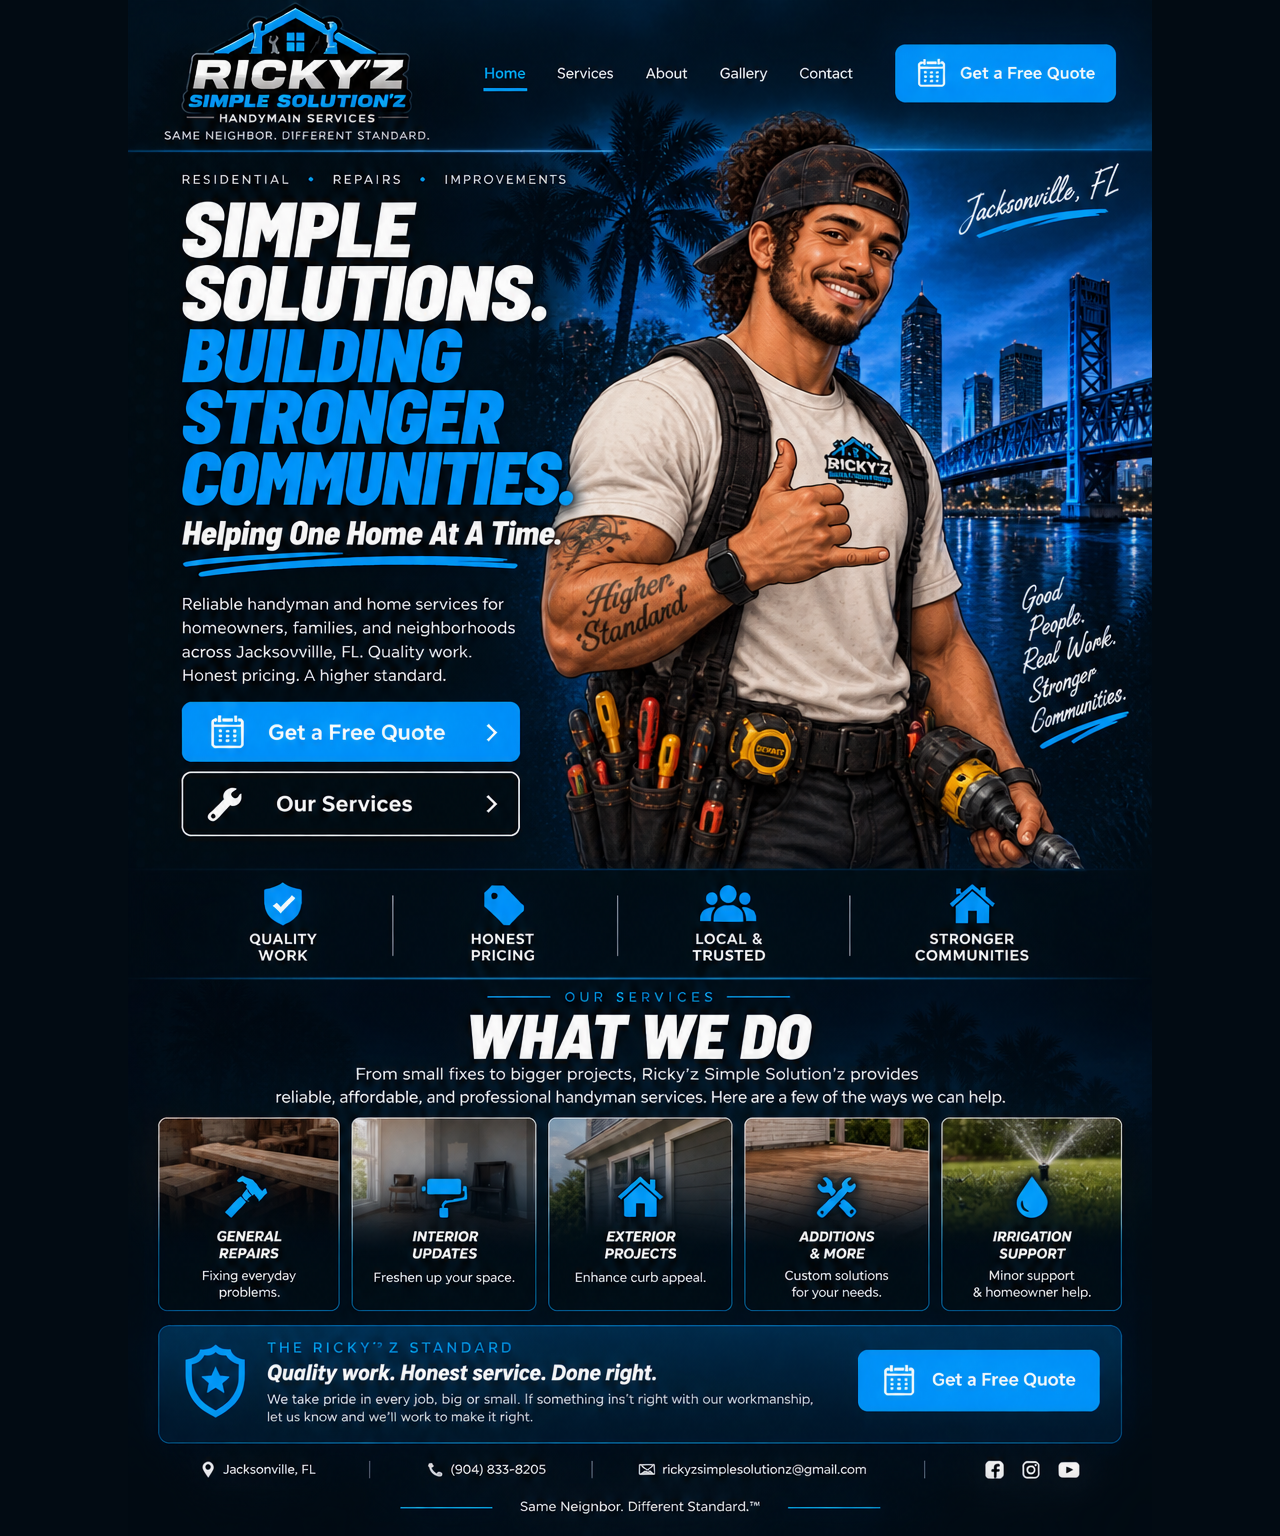
==== index.html @ 7bcc1500 "Add files via upload" ====
<!doctype html>
<html lang="en">
<head>
<meta charset="utf-8"><meta name="viewport" content="width=device-width,initial-scale=1">
<title>Ricky’z Simple Solution’z | Jacksonville Handyman Services</title>
<meta name="description" content="Reliable handyman and home services in Jacksonville, FL. Quality work. Honest service. Done right.">
<link rel="stylesheet" href="styles.css">
</head>
<body>
<main class="page" id="home">
<img class="design" src="approved-homepage-v6.png" alt="Ricky’z Simple Solution’z handyman services website">
<!-- clickable areas aligned to the approved design -->
<a class="hot home" href="#home" aria-label="Home"></a>
<a class="hot services" href="#services" aria-label="Services"></a>
<a class="hot about" href="#standard" aria-label="About"></a>
<a class="hot gallery" href="#gallery" aria-label="Gallery"></a>
<a class="hot contact" href="#contact" aria-label="Contact"></a>
<a class="hot quoteTop" href="tel:+19048338205" aria-label="Get a Free Quote"></a>
<a class="hot quoteHero" href="tel:+19048338205" aria-label="Get a Free Quote"></a>
<a class="hot ourServices" href="#services" aria-label="Our Services"></a>
<a class="hot standardQuote" href="tel:+19048338205" aria-label="Get a Free Quote"></a>
<a class="hot phone" href="tel:+19048338205" aria-label="Call Ricky’z Simple Solution’z"></a>
<a class="hot email" href="mailto:rickyzsimplesolutionz@gmail.com" aria-label="Email Ricky’z Simple Solution’z"></a>
<div id="services" class="anchor servicesAnchor"></div>
<div id="standard" class="anchor standardAnchor"></div>
<div id="gallery" class="anchor galleryAnchor"></div>
<div id="contact" class="anchor contactAnchor"></div>
</main>
</body></html>
---- styles.css ----
*{box-sizing:border-box}html{scroll-behavior:smooth;background:#020b13}body{margin:0;background:#020b13}
.page{position:relative;width:min(100%,1024px);margin:0 auto;overflow:hidden}
.design{display:block;width:100%;height:auto}
.hot{position:absolute;z-index:10;display:block}
.home{left:34.4%;top:3.2%;width:6.5%;height:3.3%}.services{left:41.5%;top:3.2%;width:7.6%;height:3.3%}.about{left:49.7%;top:3.2%;width:6.3%;height:3.3%}.gallery{left:56.6%;top:3.2%;width:7.2%;height:3.3%}.contact{left:64.2%;top:3.2%;width:7.3%;height:3.3%}
.quoteTop{left:75.2%;top:2.0%;width:21.6%;height:5.2%}.quoteHero{left:5.1%;top:45.5%;width:33.5%;height:4.9%}.ourServices{left:5.1%;top:50.4%;width:33.5%;height:4.6%}
.standardQuote{left:72%;top:88.4%;width:23.2%;height:4.5%}.phone{left:27%;top:95.1%;width:17%;height:2.4%}.email{left:49%;top:95.1%;width:27%;height:2.4%}
.anchor{position:absolute;left:0;width:1px;height:1px}.servicesAnchor{top:64%}.standardAnchor{top:86%}.galleryAnchor{top:64%}.contactAnchor{top:94%}
@media(max-width:600px){.page{width:100%}}
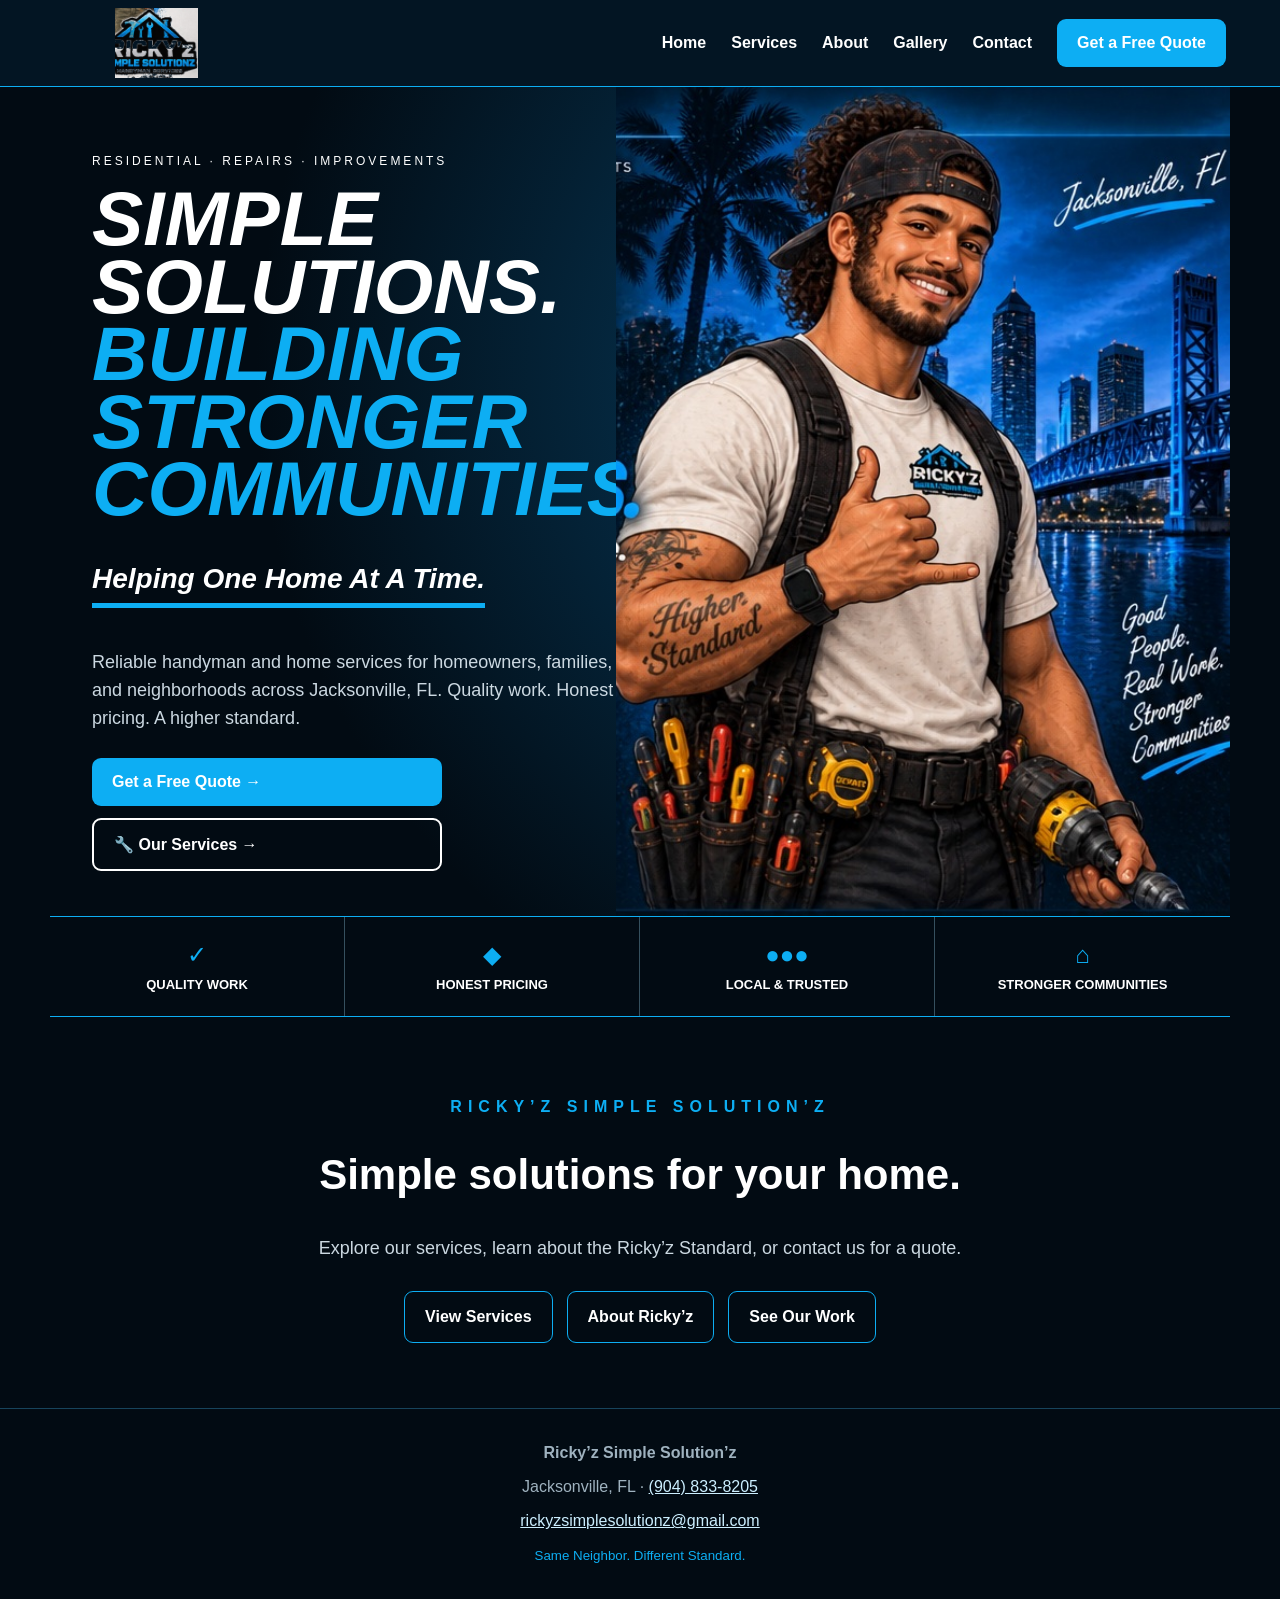
==== commit 9a0c66f5: "Add files via upload" ====
--- a/index.html
+++ b/index.html
@@ -1,29 +1,8 @@
-<!doctype html>
-<html lang="en">
-<head>
-<meta charset="utf-8"><meta name="viewport" content="width=device-width,initial-scale=1">
-<title>Ricky’z Simple Solution’z | Jacksonville Handyman Services</title>
-<meta name="description" content="Reliable handyman and home services in Jacksonville, FL. Quality work. Honest service. Done right.">
-<link rel="stylesheet" href="styles.css">
-</head>
-<body>
-<main class="page" id="home">
-<img class="design" src="approved-homepage-v6.png" alt="Ricky’z Simple Solution’z handyman services website">
-<!-- clickable areas aligned to the approved design -->
-<a class="hot home" href="#home" aria-label="Home"></a>
-<a class="hot services" href="#services" aria-label="Services"></a>
-<a class="hot about" href="#standard" aria-label="About"></a>
-<a class="hot gallery" href="#gallery" aria-label="Gallery"></a>
-<a class="hot contact" href="#contact" aria-label="Contact"></a>
-<a class="hot quoteTop" href="tel:+19048338205" aria-label="Get a Free Quote"></a>
-<a class="hot quoteHero" href="tel:+19048338205" aria-label="Get a Free Quote"></a>
-<a class="hot ourServices" href="#services" aria-label="Our Services"></a>
-<a class="hot standardQuote" href="tel:+19048338205" aria-label="Get a Free Quote"></a>
-<a class="hot phone" href="tel:+19048338205" aria-label="Call Ricky’z Simple Solution’z"></a>
-<a class="hot email" href="mailto:rickyzsimplesolutionz@gmail.com" aria-label="Email Ricky’z Simple Solution’z"></a>
-<div id="services" class="anchor servicesAnchor"></div>
-<div id="standard" class="anchor standardAnchor"></div>
-<div id="gallery" class="anchor galleryAnchor"></div>
-<div id="contact" class="anchor contactAnchor"></div>
-</main>
-</body></html>+<!doctype html><html lang="en"><head><meta charset="utf-8"><meta name="viewport" content="width=device-width,initial-scale=1"><title>Ricky’z Simple Solution’z | Jacksonville</title><link rel="stylesheet" href="styles.css"></head><body><header>
+<a class="brand" href="index.html"><img src="approved-logo.png" alt="Ricky’z Simple Solution’z"></a>
+<button class="menu" aria-label="Open menu" aria-expanded="false">☰</button>
+<nav><a href="index.html">Home</a><a href="services.html">Services</a><a href="about.html">About</a><a href="gallery.html">Gallery</a><a href="contact.html">Contact</a><a class="navquote" href="contact.html">Get a Free Quote</a></nav>
+</header><main>
+<section class="hero"><div class="copy"><p class="overline">RESIDENTIAL · REPAIRS · IMPROVEMENTS</p><h1>SIMPLE<br>SOLUTIONS.<br><em>BUILDING<br>STRONGER<br>COMMUNITIES.</em></h1><h2>Helping One Home At A Time.</h2><p>Reliable handyman and home services for homeowners, families, and neighborhoods across Jacksonville, FL. Quality work. Honest pricing. A higher standard.</p><div class="buttons"><a class="primary" href="contact.html">Get a Free Quote →</a><a class="outline" href="services.html">🔧 Our Services →</a></div></div><div class="ricky"><img src="ricky-jacksonville.jpg" alt="Ricky’z Simple Solution’z in Jacksonville"></div></section>
+<section class="trust"><div>✓<b>QUALITY WORK</b></div><div>◆<b>HONEST PRICING</b></div><div>●●●<b>LOCAL & TRUSTED</b></div><div>⌂<b>STRONGER COMMUNITIES</b></div></section>
+<section class="homeintro"><p class="eyebrow">RICKY’Z SIMPLE SOLUTION’Z</p><h2>Simple solutions for your home.</h2><p>Explore our services, learn about the Ricky’z Standard, or contact us for a quote.</p><div class="quick"><a href="services.html">View Services</a><a href="about.html">About Ricky’z</a><a href="gallery.html">See Our Work</a></div></section></main><footer><strong>Ricky’z Simple Solution’z</strong><p>Jacksonville, FL · <a href="tel:+19048338205">(904) 833-8205</a></p><p><a href="mailto:rickyzsimplesolutionz@gmail.com">rickyzsimplesolutionz@gmail.com</a></p><small>Same Neighbor. Different Standard.</small></footer><script src="script.js"></script></body></html>
--- a/styles.css
+++ b/styles.css
@@ -1,9 +1,3 @@
-*{box-sizing:border-box}html{scroll-behavior:smooth;background:#020b13}body{margin:0;background:#020b13}
-.page{position:relative;width:min(100%,1024px);margin:0 auto;overflow:hidden}
-.design{display:block;width:100%;height:auto}
-.hot{position:absolute;z-index:10;display:block}
-.home{left:34.4%;top:3.2%;width:6.5%;height:3.3%}.services{left:41.5%;top:3.2%;width:7.6%;height:3.3%}.about{left:49.7%;top:3.2%;width:6.3%;height:3.3%}.gallery{left:56.6%;top:3.2%;width:7.2%;height:3.3%}.contact{left:64.2%;top:3.2%;width:7.3%;height:3.3%}
-.quoteTop{left:75.2%;top:2.0%;width:21.6%;height:5.2%}.quoteHero{left:5.1%;top:45.5%;width:33.5%;height:4.9%}.ourServices{left:5.1%;top:50.4%;width:33.5%;height:4.6%}
-.standardQuote{left:72%;top:88.4%;width:23.2%;height:4.5%}.phone{left:27%;top:95.1%;width:17%;height:2.4%}.email{left:49%;top:95.1%;width:27%;height:2.4%}
-.anchor{position:absolute;left:0;width:1px;height:1px}.servicesAnchor{top:64%}.standardAnchor{top:86%}.galleryAnchor{top:64%}.contactAnchor{top:94%}
-@media(max-width:600px){.page{width:100%}}
+*{box-sizing:border-box}html{background:#020b13}body{margin:0;background:#020b13;color:#fff;font-family:Arial,Helvetica,sans-serif;overflow-x:hidden}a{color:inherit}header{min-height:86px;display:flex;align-items:center;padding:8px clamp(16px,5vw,54px);background:#031523;border-bottom:1px solid #0daef3;position:sticky;top:0;z-index:50}.brand img{display:block;width:205px;max-height:70px;object-fit:contain}.menu{display:none;margin-left:auto;border:0;background:none;color:#0daef3;font-size:31px}nav{margin-left:auto;display:flex;align-items:center;gap:25px}nav a{text-decoration:none;font-weight:700}.navquote,.primary{background:#0daef3;color:#fff;padding:15px 20px;border-radius:9px;text-decoration:none;font-weight:900}.hero{max-width:1180px;margin:auto;display:grid;grid-template-columns:48% 52%;background:radial-gradient(circle at 78% 35%,#074267,#020b13 67%)}.copy{padding:55px 0 45px 42px}.overline{letter-spacing:3px;font-size:12px}.copy h1{font-size:clamp(52px,6vw,78px);line-height:.88;margin:17px 0;font-style:italic}.copy h1 em,.inner h1 em{color:#0daef3;font-style:italic}.copy h2{font-size:28px;font-style:italic;border-bottom:5px solid #0daef3;display:inline-block;padding-bottom:8px}.copy>p:not(.overline){color:#cbd8e1;font-size:18px;line-height:1.55}.buttons{display:grid;gap:12px;max-width:350px;margin-top:25px}.outline{border:2px solid #fff;padding:15px 20px;border-radius:9px;text-decoration:none;font-weight:900}.ricky{min-height:650px;overflow:hidden}.ricky img{width:100%;height:100%;object-fit:cover;object-position:center}.trust{max-width:1180px;margin:auto;display:grid;grid-template-columns:repeat(4,1fr);border-block:1px solid #0daef3}.trust div{text-align:center;padding:24px;color:#0daef3;border-right:1px solid #35505e;font-size:24px}.trust div:last-child{border:0}.trust b{display:block;color:#fff;font-size:13px;margin-top:8px}.homeintro,.inner{max-width:1120px;margin:auto;padding:65px 28px}.homeintro{text-align:center}.homeintro h2{font-size:42px}.homeintro>p:not(.eyebrow),.lead{color:#cbd8e1;line-height:1.65;font-size:18px}.eyebrow{color:#0daef3;text-align:center;letter-spacing:6px;font-weight:800}.left{text-align:left}.quick{display:flex;justify-content:center;gap:14px;flex-wrap:wrap;margin-top:28px}.quick a{border:1px solid #0daef3;border-radius:9px;padding:16px 20px;text-decoration:none;font-weight:800}.inner>h1{font-size:clamp(48px,7vw,74px);text-align:center;font-style:italic;margin:10px 0}.lead{max-width:760px;margin:0 auto 40px;text-align:center}.service-list{display:grid;gap:20px}.service-list article{display:grid;grid-template-columns:260px 1fr;background:#061b2c;border:1px solid #164d6b;border-radius:14px;overflow:hidden}.service-list img{width:100%;height:190px;object-fit:cover}.service-list article div{padding:25px}.service-list h2{color:#0daef3;margin-top:0}.service-list p{color:#cbd8e1;line-height:1.6}.service-list a{color:#0daef3;font-weight:800}.aboutgrid{display:grid;grid-template-columns:44% 56%;gap:36px;align-items:start}.aboutgrid>img{width:100%;border-radius:14px}.aboutgrid p{color:#cbd8e1;font-size:18px;line-height:1.7}.aboutgrid h2{color:#0daef3}.standard{margin-top:28px;padding:25px;background:linear-gradient(135deg,#063c63,#041827);border:1px solid #0daef3;border-radius:14px}.standard h2{color:#fff}.center{text-align:center}.placeholder{margin:30px auto 40px;max-width:760px;min-height:280px;display:grid;place-content:center;border:2px dashed #15577a;border-radius:14px;color:#0daef3;font-size:30px;font-weight:900}.placeholder span{color:#aebfca;font-size:16px;font-weight:400;margin-top:10px}.contactbox{display:grid;gap:14px;max-width:540px;margin:30px auto}.contactbox a{padding:19px;background:#061b2c;border:1px solid #0daef3;border-radius:10px;text-decoration:none;font-weight:900;font-size:18px}footer{text-align:center;padding:35px 20px;border-top:1px solid #17445c;color:#9fb2bf}footer a{color:#ccefff}footer small{color:#0daef3}
+@media(max-width:760px){header{min-height:76px;padding:7px 15px}.brand img{width:165px;max-height:60px}.menu{display:block}nav{display:none;position:absolute;top:76px;left:0;right:0;margin:0;padding:12px 18px 20px;background:#031523;flex-direction:column;align-items:stretch;gap:0}nav.open{display:flex}nav a{padding:14px 8px;border-bottom:1px solid #153b50}.navquote{text-align:center;margin-top:10px}.hero{display:flex;flex-direction:column}.copy{padding:38px 20px 20px}.overline{font-size:11px;letter-spacing:2px}.copy h1{font-size:clamp(48px,14vw,66px)}.copy h2{font-size:24px}.copy>p:not(.overline){font-size:16px}.buttons{max-width:none}.ricky{min-height:0;height:500px}.ricky img{object-position:55% center}.trust{grid-template-columns:1fr 1fr}.trust div:nth-child(2){border-right:0}.trust div{border-bottom:1px solid #35505e}.homeintro,.inner{padding:48px 18px}.homeintro h2{font-size:34px}.eyebrow{letter-spacing:4px}.service-list article{grid-template-columns:1fr}.service-list img{height:190px}.service-list article div{padding:20px}.aboutgrid{grid-template-columns:1fr}.aboutgrid>img{max-height:470px;object-fit:cover;object-position:55% center}.inner>h1{font-size:clamp(43px,12vw,60px)}}
+.portfolio-section{margin:48px 0 70px;text-align:left}.portfolio-copy{max-width:820px;margin:0 0 24px}.portfolio-copy>span{color:#0daef3;font-weight:900;letter-spacing:3px;font-size:12px}.portfolio-copy h2{font-size:clamp(30px,5vw,46px);margin:8px 0 10px}.portfolio-copy p{color:#cbd8e1;line-height:1.65;font-size:17px}.gallery-grid{display:grid;grid-template-columns:repeat(3,1fr);gap:16px}.gallery-grid figure{margin:0;background:#061b2c;border:1px solid #164d6b;border-radius:14px;overflow:hidden}.gallery-grid img{width:100%;height:320px;object-fit:cover;display:block}.gallery-grid figcaption{padding:14px 16px;color:#e9f6fd;font-weight:800}.tags{display:flex;flex-wrap:wrap;gap:9px;margin-top:18px}.tags b{border:1px solid #0daef3;color:#ccefff;border-radius:999px;padding:8px 12px;font-size:12px}.gallery-cta{text-align:center;margin:65px auto 20px;padding:36px 22px;background:linear-gradient(135deg,#063c63,#041827);border:1px solid #0daef3;border-radius:14px}.gallery-cta h2{font-size:30px;margin-top:0}.gallery-cta p{color:#cbd8e1;margin-bottom:28px}@media(max-width:760px){.gallery-grid{grid-template-columns:1fr 1fr;gap:10px}.gallery-grid img{height:220px}.gallery-grid figcaption{font-size:13px;padding:11px}.portfolio-section{margin:36px 0 55px}}@media(max-width:430px){.gallery-grid{grid-template-columns:1fr}.gallery-grid img{height:290px}}
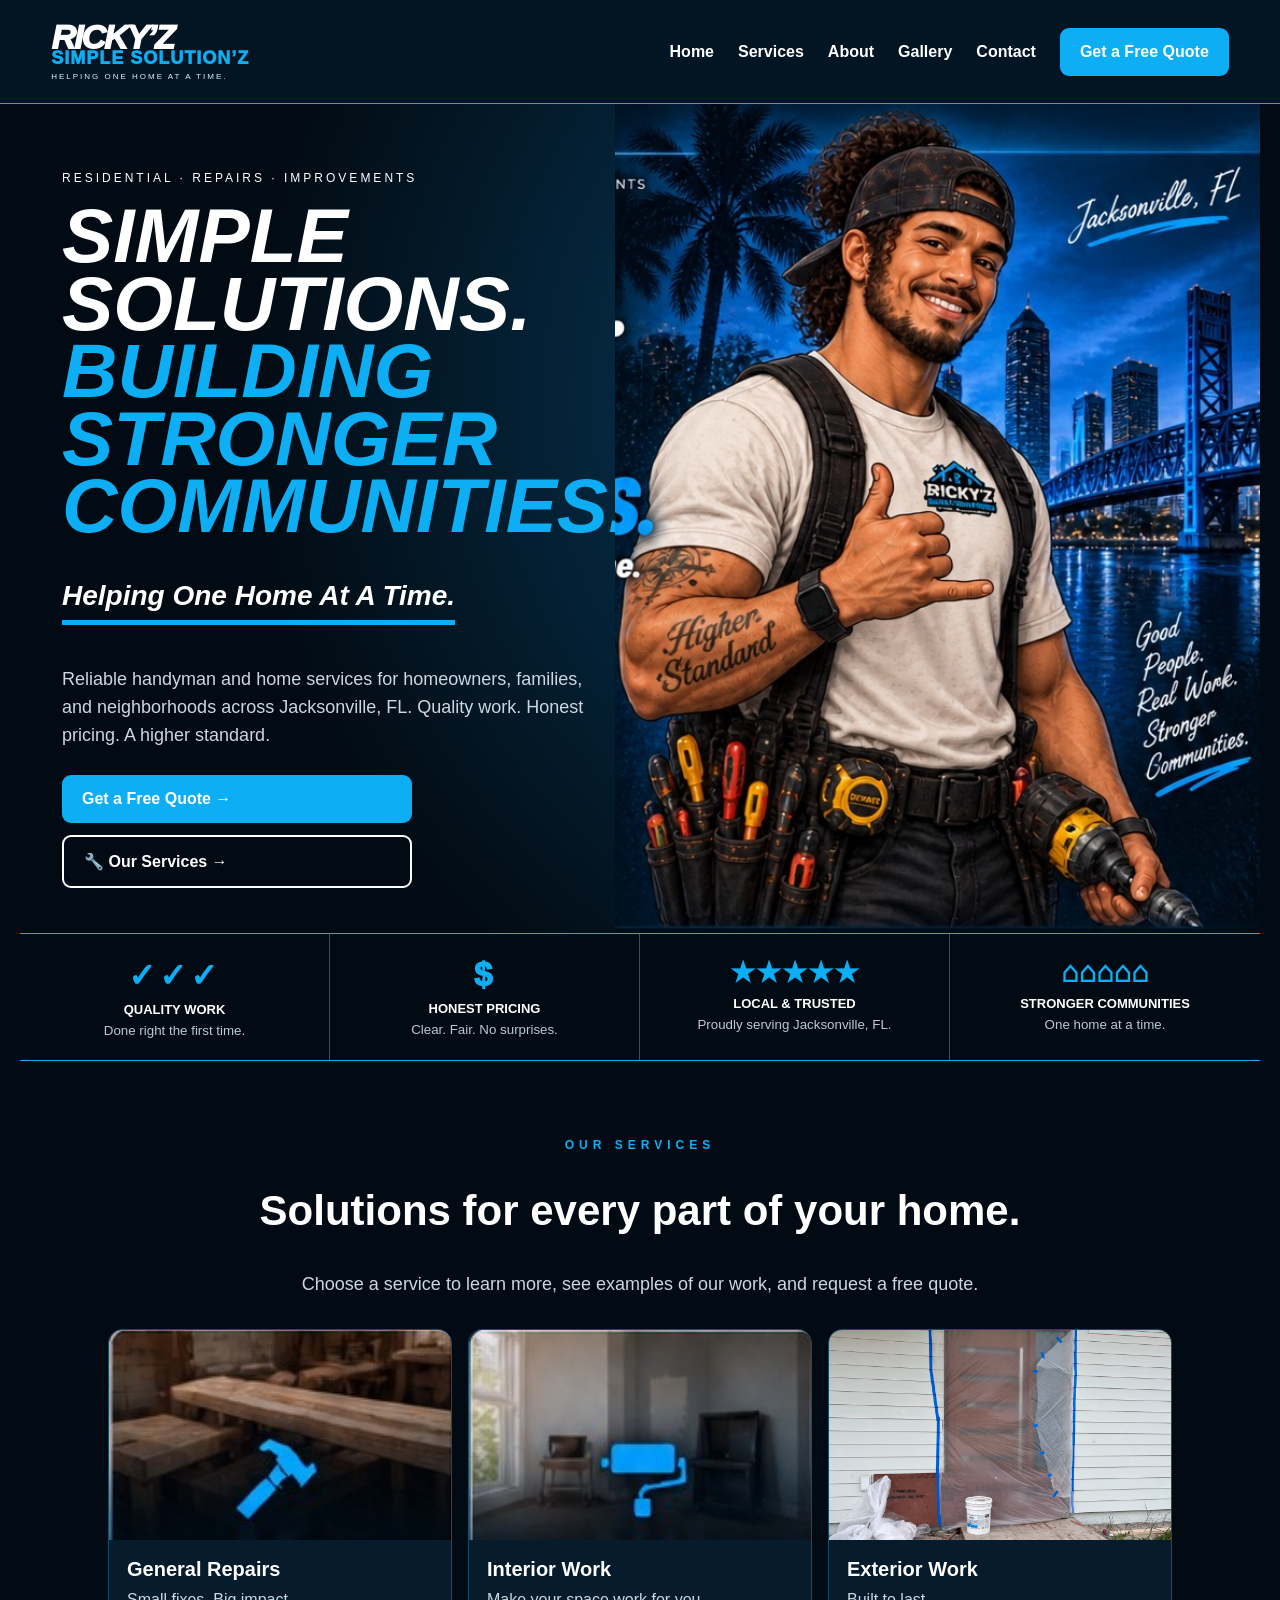
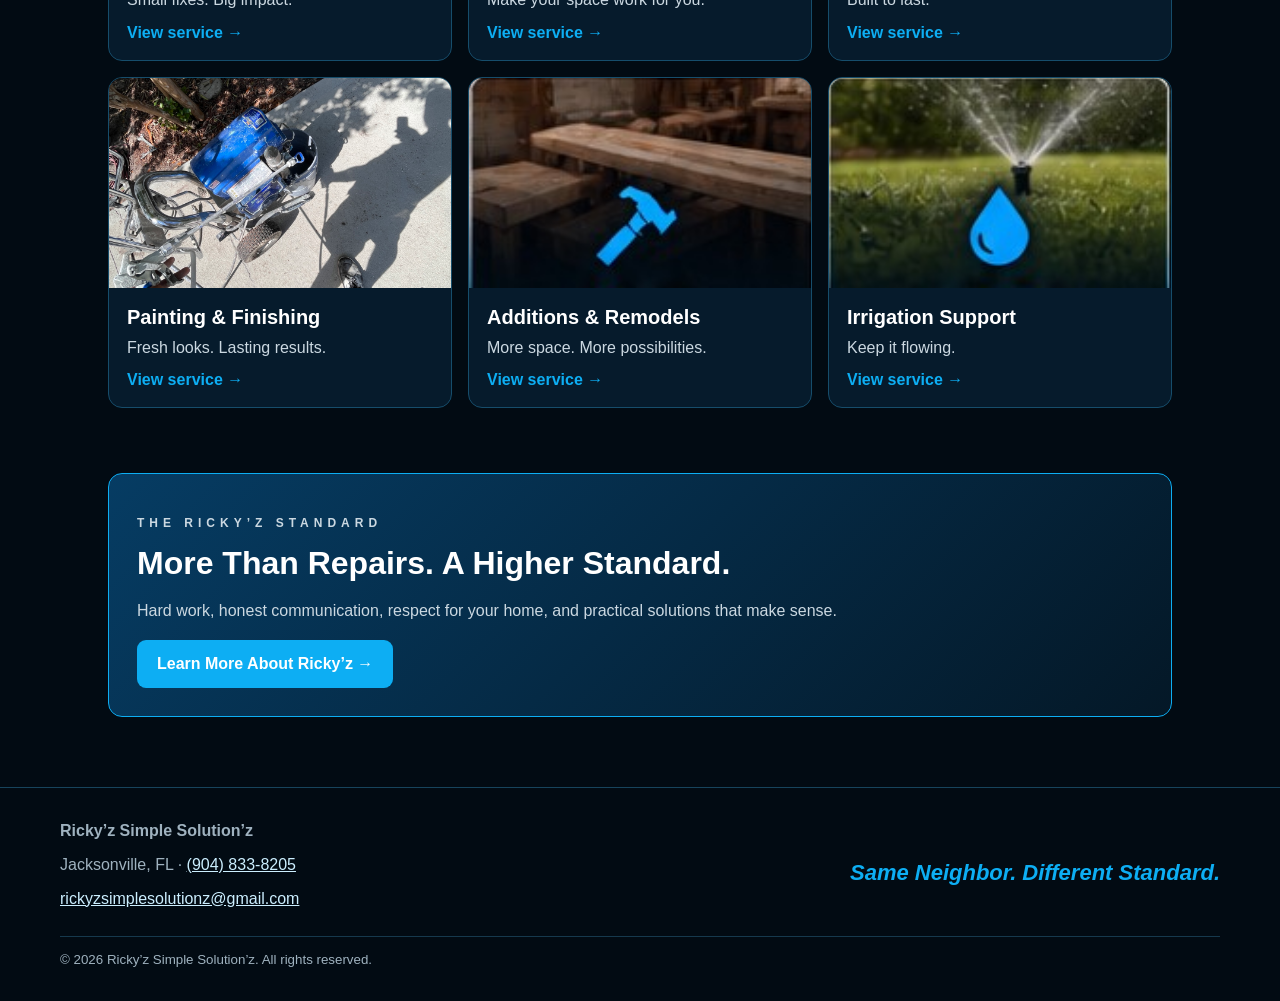
==== commit c0c87d9c: "Add files via upload" ====
--- a/index.html
+++ b/index.html
@@ -1,8 +1,40 @@
-<!doctype html><html lang="en"><head><meta charset="utf-8"><meta name="viewport" content="width=device-width,initial-scale=1"><title>Ricky’z Simple Solution’z | Jacksonville</title><link rel="stylesheet" href="styles.css"></head><body><header>
-<a class="brand" href="index.html"><img src="approved-logo.png" alt="Ricky’z Simple Solution’z"></a>
-<button class="menu" aria-label="Open menu" aria-expanded="false">☰</button>
-<nav><a href="index.html">Home</a><a href="services.html">Services</a><a href="about.html">About</a><a href="gallery.html">Gallery</a><a href="contact.html">Contact</a><a class="navquote" href="contact.html">Get a Free Quote</a></nav>
-</header><main>
-<section class="hero"><div class="copy"><p class="overline">RESIDENTIAL · REPAIRS · IMPROVEMENTS</p><h1>SIMPLE<br>SOLUTIONS.<br><em>BUILDING<br>STRONGER<br>COMMUNITIES.</em></h1><h2>Helping One Home At A Time.</h2><p>Reliable handyman and home services for homeowners, families, and neighborhoods across Jacksonville, FL. Quality work. Honest pricing. A higher standard.</p><div class="buttons"><a class="primary" href="contact.html">Get a Free Quote →</a><a class="outline" href="services.html">🔧 Our Services →</a></div></div><div class="ricky"><img src="ricky-jacksonville.jpg" alt="Ricky’z Simple Solution’z in Jacksonville"></div></section>
-<section class="trust"><div>✓<b>QUALITY WORK</b></div><div>◆<b>HONEST PRICING</b></div><div>●●●<b>LOCAL & TRUSTED</b></div><div>⌂<b>STRONGER COMMUNITIES</b></div></section>
-<section class="homeintro"><p class="eyebrow">RICKY’Z SIMPLE SOLUTION’Z</p><h2>Simple solutions for your home.</h2><p>Explore our services, learn about the Ricky’z Standard, or contact us for a quote.</p><div class="quick"><a href="services.html">View Services</a><a href="about.html">About Ricky’z</a><a href="gallery.html">See Our Work</a></div></section></main><footer><strong>Ricky’z Simple Solution’z</strong><p>Jacksonville, FL · <a href="tel:+19048338205">(904) 833-8205</a></p><p><a href="mailto:rickyzsimplesolutionz@gmail.com">rickyzsimplesolutionz@gmail.com</a></p><small>Same Neighbor. Different Standard.</small></footer><script src="script.js"></script></body></html>+<!doctype html><html lang="en"><head><meta charset="utf-8">
+<meta name="viewport" content="width=device-width,initial-scale=1,viewport-fit=cover">
+<title>Ricky’z Simple Solution’z | Jacksonville</title><meta name="description" content="Ricky’z Simple Solution’z — Jacksonville handyman, repair, painting, improvement and home support services.">
+<link rel="stylesheet" href="styles.css"></head><body><header><a class="brand" href="index.html" aria-label="Ricky’z Simple Solution’z home">
+<span class="brand-main">RICKY’Z</span><span class="brand-sub">SIMPLE SOLUTION’Z</span>
+<span class="brand-tag">HELPING ONE HOME AT A TIME.</span></a><button class="menu" aria-label="Open menu" aria-expanded="false">☰</button>
+<nav><a href="index.html">Home</a><a href="services.html">Services</a><a href="about.html">About</a>
+<a href="gallery.html">Gallery</a><a href="contact.html">Contact</a>
+<a class="navquote" href="contact.html#quote">Get a Free Quote</a></nav></header>
+<main>
+<section class="hero"><div class="copy"><p class="overline">RESIDENTIAL · REPAIRS · IMPROVEMENTS</p>
+<h1>SIMPLE<br>SOLUTIONS.<br><em>BUILDING<br>STRONGER<br>COMMUNITIES.</em></h1>
+<h2>Helping One Home At A Time.</h2>
+<p>Reliable handyman and home services for homeowners, families, and neighborhoods across Jacksonville, FL. Quality work. Honest pricing. A higher standard.</p>
+<div class="buttons"><a class="primary" href="contact.html#quote">Get a Free Quote →</a>
+<a class="outline" href="services.html">🔧 Our Services →</a></div></div>
+<div class="ricky"><img src="ricky-jacksonville.jpg" alt="Ricky’z Simple Solution’z in Jacksonville"></div></section>
+<section class="trust">
+<div><span class="trust-icon">✓✓✓</span><b>QUALITY WORK</b><small>Done right the first time.</small></div>
+<div><span class="trust-icon">$</span><b>HONEST PRICING</b><small>Clear. Fair. No surprises.</small></div>
+<div><span class="trust-icon stars">★★★★★</span><b>LOCAL & TRUSTED</b><small>Proudly serving Jacksonville, FL.</small></div>
+<div><span class="trust-icon homes">⌂⌂⌂⌂⌂</span><b>STRONGER COMMUNITIES</b><small>One home at a time.</small></div>
+</section>
+<section class="homeintro"><p class="eyebrow">OUR SERVICES</p><h2>Solutions for every part of your home.</h2>
+<p>Choose a service to learn more, see examples of our work, and request a free quote.</p>
+<div class="service-grid"><a class="service-card" href="general-repairs.html"><img src="general-repairs.jpg" alt="General Repairs">
+<div><h3>General Repairs</h3><p>Small fixes. Big impact.</p><span>View service →</span></div></a><a class="service-card" href="interior-work.html"><img src="interior-updates.jpg" alt="Interior Work">
+<div><h3>Interior Work</h3><p>Make your space work for you.</p><span>View service →</span></div></a><a class="service-card" href="exterior-work.html"><img src="painting-prep.jpg" alt="Exterior Work">
+<div><h3>Exterior Work</h3><p>Built to last.</p><span>View service →</span></div></a><a class="service-card" href="painting-finishing.html"><img src="spray-application.jpg" alt="Painting & Finishing">
+<div><h3>Painting & Finishing</h3><p>Fresh looks. Lasting results.</p><span>View service →</span></div></a><a class="service-card" href="additions-remodels.html"><img src="general-repairs.jpg" alt="Additions & Remodels">
+<div><h3>Additions & Remodels</h3><p>More space. More possibilities.</p><span>View service →</span></div></a><a class="service-card" href="irrigation-support.html"><img src="irrigation.jpg" alt="Irrigation Support">
+<div><h3>Irrigation Support</h3><p>Keep it flowing.</p><span>View service →</span></div></a></div></section>
+<section class="standard home-standard"><p class="eyebrow left">THE RICKY’Z STANDARD</p>
+<h2>More Than Repairs. A Higher Standard.</h2><p>Hard work, honest communication, respect for your home, and practical solutions that make sense.</p>
+<a class="primary inline" href="about.html">Learn More About Ricky’z →</a></section>
+</main><footer><div class="footer-brand"><strong>Ricky’z Simple Solution’z</strong>
+<p>Jacksonville, FL · <a href="tel:+19048338205">(904) 833-8205</a></p>
+<p><a href="mailto:rickyzsimplesolutionz@gmail.com">rickyzsimplesolutionz@gmail.com</a></p></div>
+<div class="footer-motto">Same Neighbor. Different Standard.</div>
+<small>© 2026 Ricky’z Simple Solution’z. All rights reserved.</small></footer><script src="script.js"></script></body></html>
--- a/styles.css
+++ b/styles.css
@@ -1,3 +1,18 @@
-*{box-sizing:border-box}html{background:#020b13}body{margin:0;background:#020b13;color:#fff;font-family:Arial,Helvetica,sans-serif;overflow-x:hidden}a{color:inherit}header{min-height:86px;display:flex;align-items:center;padding:8px clamp(16px,5vw,54px);background:#031523;border-bottom:1px solid #0daef3;position:sticky;top:0;z-index:50}.brand img{display:block;width:205px;max-height:70px;object-fit:contain}.menu{display:none;margin-left:auto;border:0;background:none;color:#0daef3;font-size:31px}nav{margin-left:auto;display:flex;align-items:center;gap:25px}nav a{text-decoration:none;font-weight:700}.navquote,.primary{background:#0daef3;color:#fff;padding:15px 20px;border-radius:9px;text-decoration:none;font-weight:900}.hero{max-width:1180px;margin:auto;display:grid;grid-template-columns:48% 52%;background:radial-gradient(circle at 78% 35%,#074267,#020b13 67%)}.copy{padding:55px 0 45px 42px}.overline{letter-spacing:3px;font-size:12px}.copy h1{font-size:clamp(52px,6vw,78px);line-height:.88;margin:17px 0;font-style:italic}.copy h1 em,.inner h1 em{color:#0daef3;font-style:italic}.copy h2{font-size:28px;font-style:italic;border-bottom:5px solid #0daef3;display:inline-block;padding-bottom:8px}.copy>p:not(.overline){color:#cbd8e1;font-size:18px;line-height:1.55}.buttons{display:grid;gap:12px;max-width:350px;margin-top:25px}.outline{border:2px solid #fff;padding:15px 20px;border-radius:9px;text-decoration:none;font-weight:900}.ricky{min-height:650px;overflow:hidden}.ricky img{width:100%;height:100%;object-fit:cover;object-position:center}.trust{max-width:1180px;margin:auto;display:grid;grid-template-columns:repeat(4,1fr);border-block:1px solid #0daef3}.trust div{text-align:center;padding:24px;color:#0daef3;border-right:1px solid #35505e;font-size:24px}.trust div:last-child{border:0}.trust b{display:block;color:#fff;font-size:13px;margin-top:8px}.homeintro,.inner{max-width:1120px;margin:auto;padding:65px 28px}.homeintro{text-align:center}.homeintro h2{font-size:42px}.homeintro>p:not(.eyebrow),.lead{color:#cbd8e1;line-height:1.65;font-size:18px}.eyebrow{color:#0daef3;text-align:center;letter-spacing:6px;font-weight:800}.left{text-align:left}.quick{display:flex;justify-content:center;gap:14px;flex-wrap:wrap;margin-top:28px}.quick a{border:1px solid #0daef3;border-radius:9px;padding:16px 20px;text-decoration:none;font-weight:800}.inner>h1{font-size:clamp(48px,7vw,74px);text-align:center;font-style:italic;margin:10px 0}.lead{max-width:760px;margin:0 auto 40px;text-align:center}.service-list{display:grid;gap:20px}.service-list article{display:grid;grid-template-columns:260px 1fr;background:#061b2c;border:1px solid #164d6b;border-radius:14px;overflow:hidden}.service-list img{width:100%;height:190px;object-fit:cover}.service-list article div{padding:25px}.service-list h2{color:#0daef3;margin-top:0}.service-list p{color:#cbd8e1;line-height:1.6}.service-list a{color:#0daef3;font-weight:800}.aboutgrid{display:grid;grid-template-columns:44% 56%;gap:36px;align-items:start}.aboutgrid>img{width:100%;border-radius:14px}.aboutgrid p{color:#cbd8e1;font-size:18px;line-height:1.7}.aboutgrid h2{color:#0daef3}.standard{margin-top:28px;padding:25px;background:linear-gradient(135deg,#063c63,#041827);border:1px solid #0daef3;border-radius:14px}.standard h2{color:#fff}.center{text-align:center}.placeholder{margin:30px auto 40px;max-width:760px;min-height:280px;display:grid;place-content:center;border:2px dashed #15577a;border-radius:14px;color:#0daef3;font-size:30px;font-weight:900}.placeholder span{color:#aebfca;font-size:16px;font-weight:400;margin-top:10px}.contactbox{display:grid;gap:14px;max-width:540px;margin:30px auto}.contactbox a{padding:19px;background:#061b2c;border:1px solid #0daef3;border-radius:10px;text-decoration:none;font-weight:900;font-size:18px}footer{text-align:center;padding:35px 20px;border-top:1px solid #17445c;color:#9fb2bf}footer a{color:#ccefff}footer small{color:#0daef3}
-@media(max-width:760px){header{min-height:76px;padding:7px 15px}.brand img{width:165px;max-height:60px}.menu{display:block}nav{display:none;position:absolute;top:76px;left:0;right:0;margin:0;padding:12px 18px 20px;background:#031523;flex-direction:column;align-items:stretch;gap:0}nav.open{display:flex}nav a{padding:14px 8px;border-bottom:1px solid #153b50}.navquote{text-align:center;margin-top:10px}.hero{display:flex;flex-direction:column}.copy{padding:38px 20px 20px}.overline{font-size:11px;letter-spacing:2px}.copy h1{font-size:clamp(48px,14vw,66px)}.copy h2{font-size:24px}.copy>p:not(.overline){font-size:16px}.buttons{max-width:none}.ricky{min-height:0;height:500px}.ricky img{object-position:55% center}.trust{grid-template-columns:1fr 1fr}.trust div:nth-child(2){border-right:0}.trust div{border-bottom:1px solid #35505e}.homeintro,.inner{padding:48px 18px}.homeintro h2{font-size:34px}.eyebrow{letter-spacing:4px}.service-list article{grid-template-columns:1fr}.service-list img{height:190px}.service-list article div{padding:20px}.aboutgrid{grid-template-columns:1fr}.aboutgrid>img{max-height:470px;object-fit:cover;object-position:55% center}.inner>h1{font-size:clamp(43px,12vw,60px)}}
-.portfolio-section{margin:48px 0 70px;text-align:left}.portfolio-copy{max-width:820px;margin:0 0 24px}.portfolio-copy>span{color:#0daef3;font-weight:900;letter-spacing:3px;font-size:12px}.portfolio-copy h2{font-size:clamp(30px,5vw,46px);margin:8px 0 10px}.portfolio-copy p{color:#cbd8e1;line-height:1.65;font-size:17px}.gallery-grid{display:grid;grid-template-columns:repeat(3,1fr);gap:16px}.gallery-grid figure{margin:0;background:#061b2c;border:1px solid #164d6b;border-radius:14px;overflow:hidden}.gallery-grid img{width:100%;height:320px;object-fit:cover;display:block}.gallery-grid figcaption{padding:14px 16px;color:#e9f6fd;font-weight:800}.tags{display:flex;flex-wrap:wrap;gap:9px;margin-top:18px}.tags b{border:1px solid #0daef3;color:#ccefff;border-radius:999px;padding:8px 12px;font-size:12px}.gallery-cta{text-align:center;margin:65px auto 20px;padding:36px 22px;background:linear-gradient(135deg,#063c63,#041827);border:1px solid #0daef3;border-radius:14px}.gallery-cta h2{font-size:30px;margin-top:0}.gallery-cta p{color:#cbd8e1;margin-bottom:28px}@media(max-width:760px){.gallery-grid{grid-template-columns:1fr 1fr;gap:10px}.gallery-grid img{height:220px}.gallery-grid figcaption{font-size:13px;padding:11px}.portfolio-section{margin:36px 0 55px}}@media(max-width:430px){.gallery-grid{grid-template-columns:1fr}.gallery-grid img{height:290px}}
+
+*{box-sizing:border-box}html{background:#020b13;scroll-behavior:smooth}body{margin:0;background:#020b13;color:#fff;font-family:Arial,Helvetica,sans-serif;overflow-x:hidden}a{color:inherit}
+header{min-height:104px;display:flex;align-items:center;padding:10px clamp(16px,4vw,52px);background:#031523;border-bottom:1px solid #0daef3;position:sticky;top:0;z-index:50}
+.brand{width:300px;line-height:.85;text-decoration:none;display:flex;flex-direction:column}.brand-main{font-size:34px;font-weight:1000;font-style:italic;letter-spacing:-2px}.brand-sub{color:#0daef3;font-size:18px;font-weight:1000;letter-spacing:1px}.brand-tag{font-size:8px;letter-spacing:2px;margin-top:7px;color:#d8f3ff}
+.menu{display:none;margin-left:auto;border:0;background:none;color:#0daef3;font-size:31px}nav{margin-left:auto;display:flex;align-items:center;gap:24px}nav a{text-decoration:none;font-weight:700}.navquote,.primary{background:#0daef3;color:#fff;padding:15px 20px;border-radius:9px;text-decoration:none;font-weight:900;border:0}.inline{display:inline-block}
+.hero{max-width:1240px;margin:auto;display:grid;grid-template-columns:48% 52%;background:radial-gradient(circle at 78% 35%,#074267,#020b13 67%)}.copy{padding:55px 0 45px 42px}.overline{letter-spacing:3px;font-size:12px}.copy h1{font-size:clamp(52px,6vw,78px);line-height:.88;margin:17px 0;font-style:italic}.copy h1 em,.inner h1 em{color:#0daef3;font-style:italic}.copy h2{font-size:28px;font-style:italic;border-bottom:5px solid #0daef3;display:inline-block;padding-bottom:8px}.copy>p:not(.overline){color:#cbd8e1;font-size:18px;line-height:1.55}.buttons{display:grid;gap:12px;max-width:350px;margin-top:25px}.outline{border:2px solid #fff;padding:15px 20px;border-radius:9px;text-decoration:none;font-weight:900}.ricky{min-height:650px;overflow:hidden}.ricky img{width:100%;height:100%;object-fit:cover;object-position:center}
+.trust{max-width:1240px;margin:auto;display:grid;grid-template-columns:repeat(4,1fr);border-block:1px solid #0daef3}.trust div{text-align:center;padding:22px 12px;color:#0daef3;border-right:1px solid #35505e}.trust div:last-child{border:0}.trust-icon{display:block;font-size:33px;font-weight:1000;letter-spacing:3px;white-space:nowrap}.stars{font-size:28px;letter-spacing:1px}.homes{font-size:29px;letter-spacing:0}.trust b{display:block;color:#fff;font-size:13px;margin-top:7px}.trust small{display:block;color:#b9cad5;margin-top:6px}
+.homeintro,.inner{max-width:1120px;margin:auto;padding:65px 28px}.homeintro{text-align:center}.homeintro h2{font-size:42px}.homeintro>p:not(.eyebrow),.lead{color:#cbd8e1;line-height:1.65;font-size:18px}.eyebrow{color:#0daef3;text-align:center;letter-spacing:5px;font-weight:900;font-size:12px}.left{text-align:left}.inner>h1{font-size:clamp(48px,7vw,74px);text-align:center;font-style:italic;margin:10px 0}.lead{max-width:760px;margin:0 auto 40px;text-align:center}
+.service-grid{display:grid;grid-template-columns:repeat(3,1fr);gap:16px;margin-top:30px;text-align:left}.service-card{background:#061b2c;border:1px solid #164d6b;border-radius:14px;overflow:hidden;text-decoration:none;transition:.2s transform,.2s border-color}.service-card:hover{transform:translateY(-3px);border-color:#0daef3}.service-card img{width:100%;height:210px;object-fit:cover;display:block}.service-card div{padding:18px}.service-card h3{margin:0 0 7px;font-size:20px}.service-card p{color:#cbd8e1;margin:0 0 12px;line-height:1.45}.service-card span{color:#0daef3;font-weight:900}
+.standard{padding:28px;background:linear-gradient(135deg,#063c63,#041827);border:1px solid #0daef3;border-radius:14px}.home-standard{max-width:1064px;margin:0 auto 70px}.standard h2{font-size:32px;margin:8px 0}.standard p{color:#cbd8e1;line-height:1.6}
+.crumb{color:#91aabb}.crumb a{color:#0daef3}.detail-head{display:grid;grid-template-columns:1fr 1fr;gap:35px;align-items:center}.detail-head h1{text-align:left;font-size:clamp(42px,6vw,66px);margin:5px 0}.detail-head h2{color:#0daef3}.leftlead{text-align:left;margin:0 0 20px}.detail-cover{width:100%;height:440px;object-fit:cover;border-radius:16px;border:1px solid #164d6b}.checklist{list-style:none;padding:0;display:grid;gap:12px}.checklist li{color:#d8e6ef;font-weight:700}.checklist li::first-letter{color:#0daef3}.work{margin-top:65px}.work h2{font-size:38px}.project-grid{display:grid;grid-template-columns:repeat(2,1fr);gap:16px}.project-grid figure{margin:0}.project-grid img{width:100%;height:390px;object-fit:cover;border-radius:14px;border:1px solid #164d6b}
+.quote-cta{text-align:center;margin:65px auto 10px;padding:36px 22px;background:linear-gradient(135deg,#063c63,#041827);border:1px solid #0daef3;border-radius:14px}.quote-cta h2{font-size:30px;margin-top:0}.quote-cta p{color:#cbd8e1;margin-bottom:28px}
+.aboutgrid{display:grid;grid-template-columns:44% 56%;gap:36px;align-items:start}.aboutgrid>img{width:100%;border-radius:14px}.aboutgrid p{color:#cbd8e1;font-size:18px;line-height:1.7}.aboutgrid h2{color:#0daef3}
+.gallery-grid{display:grid;grid-template-columns:repeat(3,1fr);gap:16px}.gallery-grid figure{margin:0;background:#061b2c;border:1px solid #164d6b;border-radius:14px;overflow:hidden}.gallery-grid img{width:100%;height:320px;object-fit:cover;display:block}.gallery-grid figcaption{padding:14px 16px;color:#e9f6fd;font-weight:800}
+.contact{max-width:780px}.quote-form{display:grid;gap:15px;background:#061b2c;border:1px solid #164d6b;padding:26px;border-radius:14px}.quote-form label{display:grid;gap:7px;font-weight:800}.quote-form input,.quote-form select,.quote-form textarea{width:100%;border:1px solid #38627a;background:#fff;color:#111;padding:14px;border-radius:8px;font:inherit}.formbutton{font-size:17px;cursor:pointer}.form-note{color:#9fb2bf;text-align:center;font-size:12px}.contactbox{display:grid;gap:14px;margin:25px auto}.contactbox a{padding:19px;background:#061b2c;border:1px solid #0daef3;border-radius:10px;text-decoration:none;font-weight:900}
+footer{padding:34px clamp(20px,5vw,60px);border-top:1px solid #17445c;color:#9fb2bf;display:grid;grid-template-columns:1fr auto;gap:12px;align-items:center}footer a{color:#ccefff}.footer-motto{color:#0daef3;font-size:22px;font-style:italic;font-weight:800}footer small{grid-column:1/-1;border-top:1px solid #16394d;padding-top:15px}
+@media(max-width:800px){header{min-height:82px;padding:8px 15px}.brand{width:220px}.brand-main{font-size:27px}.brand-sub{font-size:14px}.brand-tag{font-size:6px}.menu{display:block}nav{display:none;position:absolute;top:82px;left:0;right:0;margin:0;padding:12px 18px 20px;background:#031523;flex-direction:column;align-items:stretch;gap:0}nav.open{display:flex}nav a{padding:14px 8px;border-bottom:1px solid #153b50}.navquote{text-align:center;margin-top:10px}.hero{display:flex;flex-direction:column}.copy{padding:38px 20px 20px}.copy h1{font-size:clamp(45px,13vw,64px)}.copy h2{font-size:23px}.copy>p:not(.overline){font-size:16px}.buttons{max-width:none}.ricky{height:500px;min-height:0}.ricky img{object-position:55% center}.trust{grid-template-columns:1fr 1fr}.trust div:nth-child(2){border-right:0}.trust div{border-bottom:1px solid #35505e}.homeintro,.inner{padding:48px 18px}.homeintro h2{font-size:34px}.service-grid{grid-template-columns:1fr 1fr;gap:10px}.service-card img{height:175px}.detail-head{grid-template-columns:1fr}.detail-cover{height:380px}.project-grid{grid-template-columns:1fr}.project-grid img{height:360px}.aboutgrid{grid-template-columns:1fr}.gallery-grid{grid-template-columns:1fr 1fr;gap:10px}.gallery-grid img{height:220px}footer{grid-template-columns:1fr}.footer-motto{font-size:18px}}
+@media(max-width:460px){.service-grid,.gallery-grid{grid-template-columns:1fr}.service-card img,.gallery-grid img{height:250px}.trust-icon{font-size:28px}.stars{font-size:23px}.homes{font-size:24px}.ricky{height:470px}}
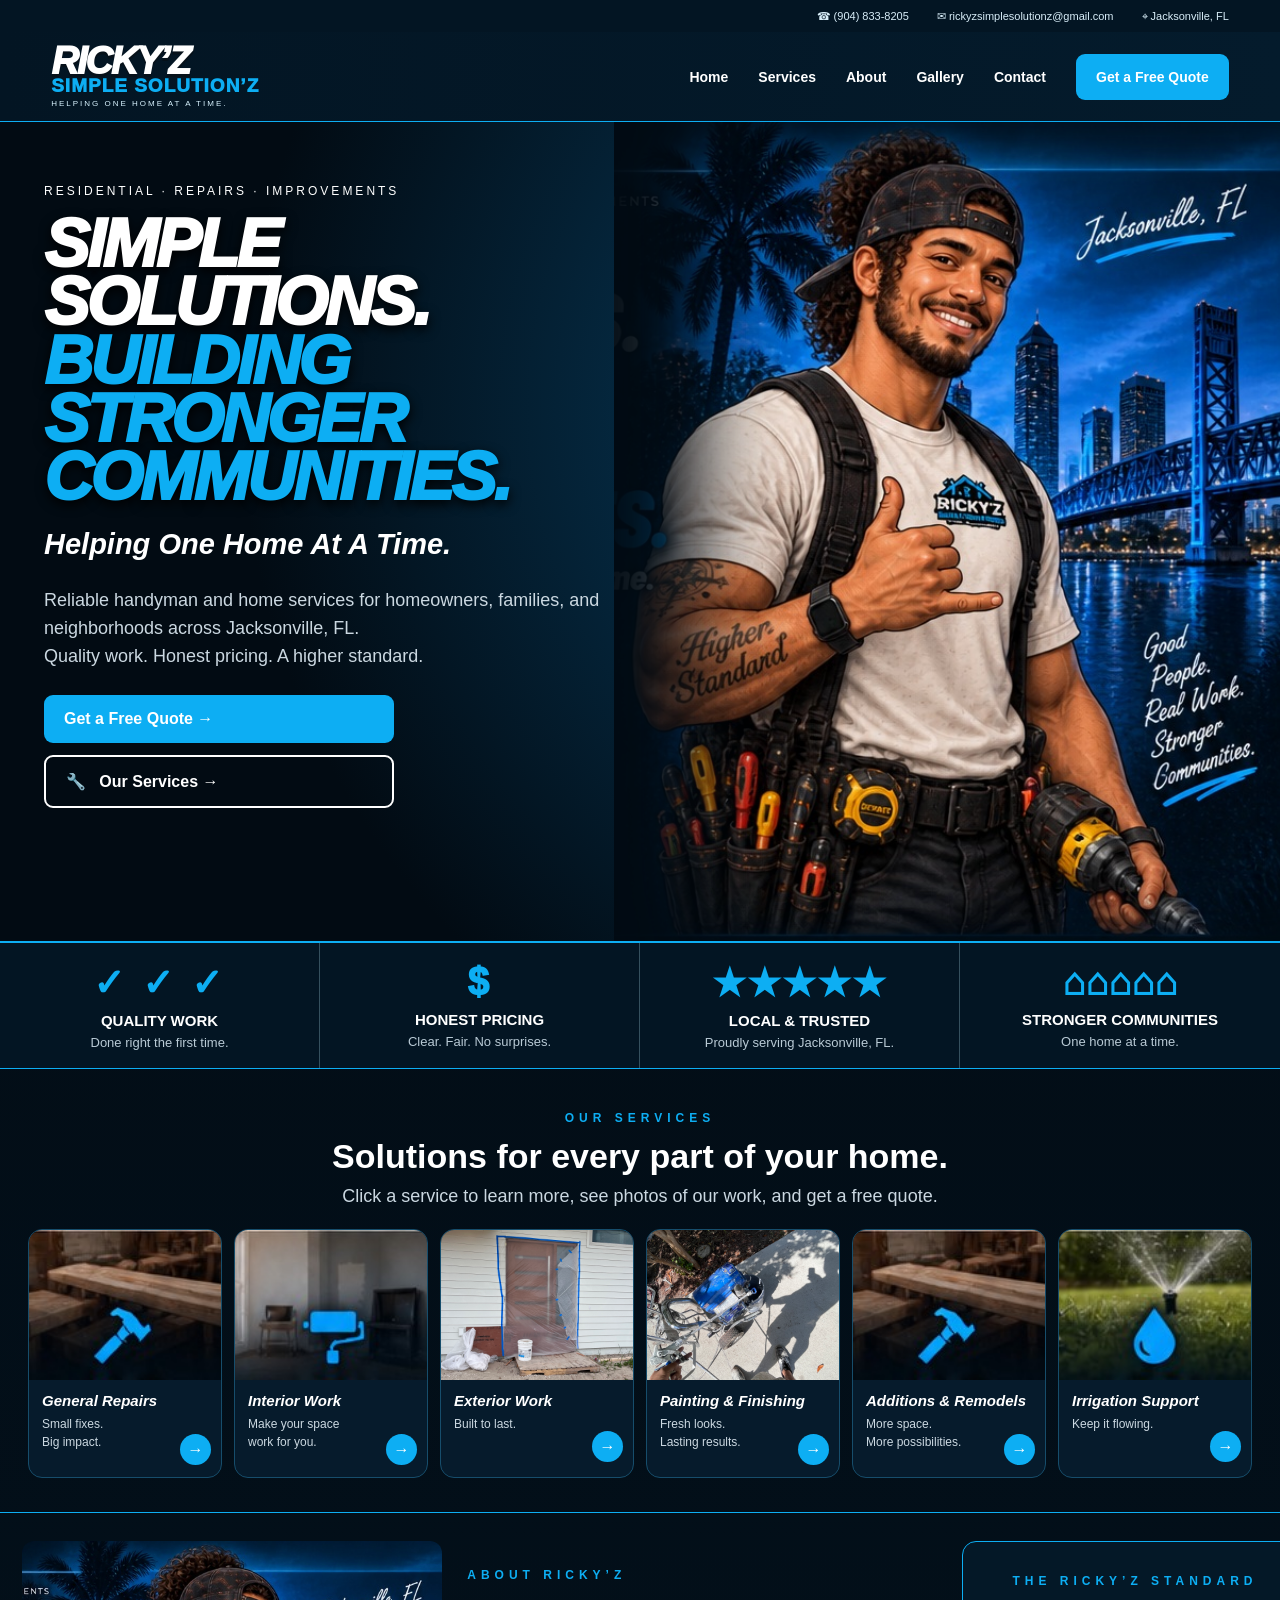
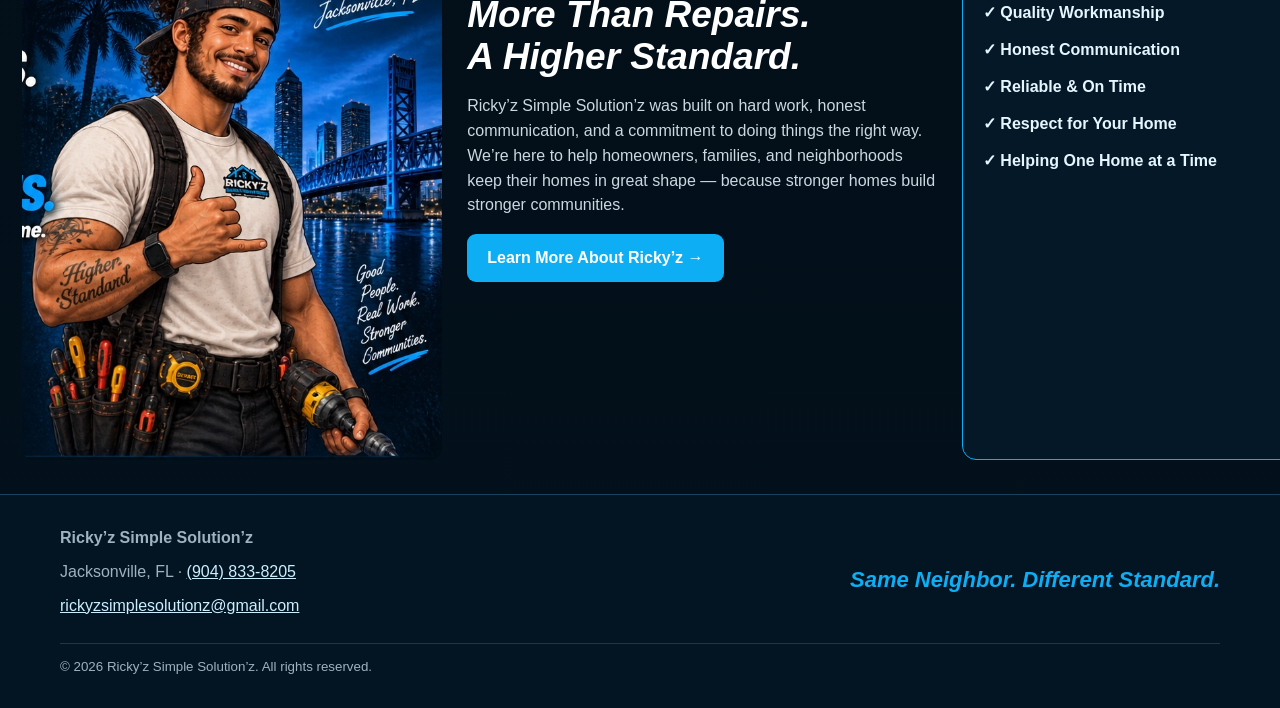
==== commit d39ee3a5: "Add files via upload" ====
--- a/index.html
+++ b/index.html
@@ -1,38 +1,49 @@
 <!doctype html><html lang="en"><head><meta charset="utf-8">
 <meta name="viewport" content="width=device-width,initial-scale=1,viewport-fit=cover">
 <title>Ricky’z Simple Solution’z | Jacksonville</title><meta name="description" content="Ricky’z Simple Solution’z — Jacksonville handyman, repair, painting, improvement and home support services.">
-<link rel="stylesheet" href="styles.css"></head><body><header><a class="brand" href="index.html" aria-label="Ricky’z Simple Solution’z home">
+<link rel="stylesheet" href="styles.css"></head><body><div class="topbar"><span>☎ (904) 833-8205</span><span>✉ rickyzsimplesolutionz@gmail.com</span><span>⌖ Jacksonville, FL</span></div><header><a class="brand" href="index.html" aria-label="Ricky’z Simple Solution’z home">
 <span class="brand-main">RICKY’Z</span><span class="brand-sub">SIMPLE SOLUTION’Z</span>
 <span class="brand-tag">HELPING ONE HOME AT A TIME.</span></a><button class="menu" aria-label="Open menu" aria-expanded="false">☰</button>
 <nav><a href="index.html">Home</a><a href="services.html">Services</a><a href="about.html">About</a>
 <a href="gallery.html">Gallery</a><a href="contact.html">Contact</a>
 <a class="navquote" href="contact.html#quote">Get a Free Quote</a></nav></header>
 <main>
-<section class="hero"><div class="copy"><p class="overline">RESIDENTIAL · REPAIRS · IMPROVEMENTS</p>
-<h1>SIMPLE<br>SOLUTIONS.<br><em>BUILDING<br>STRONGER<br>COMMUNITIES.</em></h1>
-<h2>Helping One Home At A Time.</h2>
-<p>Reliable handyman and home services for homeowners, families, and neighborhoods across Jacksonville, FL. Quality work. Honest pricing. A higher standard.</p>
-<div class="buttons"><a class="primary" href="contact.html#quote">Get a Free Quote →</a>
-<a class="outline" href="services.html">🔧 Our Services →</a></div></div>
-<div class="ricky"><img src="ricky-jacksonville.jpg" alt="Ricky’z Simple Solution’z in Jacksonville"></div></section>
+<section class="hero mock-hero">
+  <div class="copy">
+    <p class="overline">RESIDENTIAL · REPAIRS · IMPROVEMENTS</p>
+    <h1>SIMPLE<br>SOLUTIONS.<br><em>BUILDING<br>STRONGER<br>COMMUNITIES.</em></h1>
+    <h2>Helping One Home At A Time.</h2>
+    <p>Reliable handyman and home services for homeowners, families, and neighborhoods across Jacksonville, FL.<br>Quality work. Honest pricing. A higher standard.</p>
+    <div class="buttons"><a class="primary" href="contact.html#quote">Get a Free Quote →</a><a class="outline" href="services.html">🔧 &nbsp; Our Services →</a></div>
+  </div>
+  <div class="ricky"><img src="ricky-jacksonville.jpg" alt="Ricky’z Simple Solution’z in Jacksonville"></div>
+</section>
 <section class="trust">
-<div><span class="trust-icon">✓✓✓</span><b>QUALITY WORK</b><small>Done right the first time.</small></div>
-<div><span class="trust-icon">$</span><b>HONEST PRICING</b><small>Clear. Fair. No surprises.</small></div>
-<div><span class="trust-icon stars">★★★★★</span><b>LOCAL & TRUSTED</b><small>Proudly serving Jacksonville, FL.</small></div>
-<div><span class="trust-icon homes">⌂⌂⌂⌂⌂</span><b>STRONGER COMMUNITIES</b><small>One home at a time.</small></div>
+ <div><span class="trust-icon">✓ ✓ ✓</span><b>QUALITY WORK</b><small>Done right the first time.</small></div>
+ <div><span class="trust-icon">$</span><b>HONEST PRICING</b><small>Clear. Fair. No surprises.</small></div>
+ <div><span class="trust-icon stars">★★★★★</span><b>LOCAL & TRUSTED</b><small>Proudly serving Jacksonville, FL.</small></div>
+ <div><span class="trust-icon homes">⌂⌂⌂⌂⌂</span><b>STRONGER COMMUNITIES</b><small>One home at a time.</small></div>
 </section>
-<section class="homeintro"><p class="eyebrow">OUR SERVICES</p><h2>Solutions for every part of your home.</h2>
-<p>Choose a service to learn more, see examples of our work, and request a free quote.</p>
-<div class="service-grid"><a class="service-card" href="general-repairs.html"><img src="general-repairs.jpg" alt="General Repairs">
-<div><h3>General Repairs</h3><p>Small fixes. Big impact.</p><span>View service →</span></div></a><a class="service-card" href="interior-work.html"><img src="interior-updates.jpg" alt="Interior Work">
-<div><h3>Interior Work</h3><p>Make your space work for you.</p><span>View service →</span></div></a><a class="service-card" href="exterior-work.html"><img src="painting-prep.jpg" alt="Exterior Work">
-<div><h3>Exterior Work</h3><p>Built to last.</p><span>View service →</span></div></a><a class="service-card" href="painting-finishing.html"><img src="spray-application.jpg" alt="Painting & Finishing">
-<div><h3>Painting & Finishing</h3><p>Fresh looks. Lasting results.</p><span>View service →</span></div></a><a class="service-card" href="additions-remodels.html"><img src="general-repairs.jpg" alt="Additions & Remodels">
-<div><h3>Additions & Remodels</h3><p>More space. More possibilities.</p><span>View service →</span></div></a><a class="service-card" href="irrigation-support.html"><img src="irrigation.jpg" alt="Irrigation Support">
-<div><h3>Irrigation Support</h3><p>Keep it flowing.</p><span>View service →</span></div></a></div></section>
-<section class="standard home-standard"><p class="eyebrow left">THE RICKY’Z STANDARD</p>
-<h2>More Than Repairs. A Higher Standard.</h2><p>Hard work, honest communication, respect for your home, and practical solutions that make sense.</p>
-<a class="primary inline" href="about.html">Learn More About Ricky’z →</a></section>
+<section class="homeintro services-showcase">
+ <p class="eyebrow">OUR SERVICES</p><h2>Solutions for every part of your home.</h2>
+ <p>Click a service to learn more, see photos of our work, and get a free quote.</p>
+ <div class="service-grid mock-services">
+<a class="service-card" href="general-repairs.html"><img src="general-repairs.jpg" alt="General Repairs"><div><h3>General Repairs</h3><p>Small fixes.<br>Big impact.</p><span>→</span></div></a>
+<a class="service-card" href="interior-work.html"><img src="interior-updates.jpg" alt="Interior Work"><div><h3>Interior Work</h3><p>Make your space<br>work for you.</p><span>→</span></div></a>
+<a class="service-card" href="exterior-work.html"><img src="painting-prep.jpg" alt="Exterior Work"><div><h3>Exterior Work</h3><p>Built to last.</p><span>→</span></div></a>
+<a class="service-card" href="painting-finishing.html"><img src="spray-application.jpg" alt="Painting and Finishing"><div><h3>Painting & Finishing</h3><p>Fresh looks.<br>Lasting results.</p><span>→</span></div></a>
+<a class="service-card" href="additions-remodels.html"><img src="general-repairs.jpg" alt="Additions and Remodels"><div><h3>Additions & Remodels</h3><p>More space.<br>More possibilities.</p><span>→</span></div></a>
+<a class="service-card" href="irrigation-support.html"><img src="irrigation.jpg" alt="Irrigation Support"><div><h3>Irrigation Support</h3><p>Keep it flowing.</p><span>→</span></div></a>
+</div>
+</section>
+<section class="about-home">
+ <div class="about-photo"><img src="ricky-jacksonville.jpg" alt="Ricky’z Simple Solution’z"></div>
+ <div class="about-copy"><p class="eyebrow left">ABOUT RICKY’Z</p><h2>More Than Repairs.<br>A Higher Standard.</h2>
+ <p>Ricky’z Simple Solution’z was built on hard work, honest communication, and a commitment to doing things the right way. We’re here to help homeowners, families, and neighborhoods keep their homes in great shape — because stronger homes build stronger communities.</p>
+ <a class="primary inline" href="about.html">Learn More About Ricky’z →</a></div>
+ <div class="standard-card"><p class="eyebrow">THE RICKY’Z STANDARD</p>
+ <ul><li>✓ Quality Workmanship</li><li>✓ Honest Communication</li><li>✓ Reliable & On Time</li><li>✓ Respect for Your Home</li><li>✓ Helping One Home at a Time</li></ul></div>
+</section>
 </main><footer><div class="footer-brand"><strong>Ricky’z Simple Solution’z</strong>
 <p>Jacksonville, FL · <a href="tel:+19048338205">(904) 833-8205</a></p>
 <p><a href="mailto:rickyzsimplesolutionz@gmail.com">rickyzsimplesolutionz@gmail.com</a></p></div>
--- a/styles.css
+++ b/styles.css
@@ -16,3 +16,52 @@
 footer{padding:34px clamp(20px,5vw,60px);border-top:1px solid #17445c;color:#9fb2bf;display:grid;grid-template-columns:1fr auto;gap:12px;align-items:center}footer a{color:#ccefff}.footer-motto{color:#0daef3;font-size:22px;font-style:italic;font-weight:800}footer small{grid-column:1/-1;border-top:1px solid #16394d;padding-top:15px}
 @media(max-width:800px){header{min-height:82px;padding:8px 15px}.brand{width:220px}.brand-main{font-size:27px}.brand-sub{font-size:14px}.brand-tag{font-size:6px}.menu{display:block}nav{display:none;position:absolute;top:82px;left:0;right:0;margin:0;padding:12px 18px 20px;background:#031523;flex-direction:column;align-items:stretch;gap:0}nav.open{display:flex}nav a{padding:14px 8px;border-bottom:1px solid #153b50}.navquote{text-align:center;margin-top:10px}.hero{display:flex;flex-direction:column}.copy{padding:38px 20px 20px}.copy h1{font-size:clamp(45px,13vw,64px)}.copy h2{font-size:23px}.copy>p:not(.overline){font-size:16px}.buttons{max-width:none}.ricky{height:500px;min-height:0}.ricky img{object-position:55% center}.trust{grid-template-columns:1fr 1fr}.trust div:nth-child(2){border-right:0}.trust div{border-bottom:1px solid #35505e}.homeintro,.inner{padding:48px 18px}.homeintro h2{font-size:34px}.service-grid{grid-template-columns:1fr 1fr;gap:10px}.service-card img{height:175px}.detail-head{grid-template-columns:1fr}.detail-cover{height:380px}.project-grid{grid-template-columns:1fr}.project-grid img{height:360px}.aboutgrid{grid-template-columns:1fr}.gallery-grid{grid-template-columns:1fr 1fr;gap:10px}.gallery-grid img{height:220px}footer{grid-template-columns:1fr}.footer-motto{font-size:18px}}
 @media(max-width:460px){.service-grid,.gallery-grid{grid-template-columns:1fr}.service-card img,.gallery-grid img{height:250px}.trust-icon{font-size:28px}.stars{font-size:23px}.homes{font-size:24px}.ricky{height:470px}}
+
+/* ===== V10 MOCKUP-MATCH OVERRIDES ===== */
+body{background:linear-gradient(180deg,#020b13 0%,#03111c 100%)}
+.topbar{height:32px;background:#031523;color:#d9eef9;display:flex;justify-content:flex-end;align-items:center;gap:28px;padding:0 4vw;font-size:11px}
+header{min-height:90px;background:linear-gradient(90deg,#031523,#041b2c);padding-top:4px;padding-bottom:4px}
+.brand{width:330px}.brand-main{font-size:38px;text-shadow:0 3px 0 #06111a}.brand-sub{font-size:19px}.brand-tag{font-size:8px}
+.mock-hero{max-width:none;width:100%;min-height:610px;border-bottom:1px solid #0daef3;position:relative}
+.mock-hero .copy{padding-left:max(44px,calc((100vw - 1440px)/2 + 45px));padding-top:50px;z-index:2}
+.mock-hero .copy h1{font-family:Arial Black,Arial,sans-serif;font-weight:1000;letter-spacing:-3px;font-size:clamp(58px,5.3vw,84px);line-height:.86;text-shadow:0 4px 12px #000}
+.mock-hero .copy h2{border:0;padding:0;margin:4px 0 8px;font-size:29px}
+.mock-hero .ricky{min-height:610px;position:relative}
+.mock-hero .ricky:after{content:"";position:absolute;inset:0;box-shadow:inset 85px 0 90px #020b13;pointer-events:none}
+.mock-hero .ricky img{object-position:center 38%}
+.trust{max-width:none;width:100%;background:#031523}.trust div{padding:18px 10px}.trust-icon{font-size:38px}.trust b{font-size:15px}.trust small{font-size:13px}
+.services-showcase{max-width:1400px;padding-top:30px;padding-bottom:34px}.services-showcase h2{font-size:34px;margin:6px 0}.services-showcase>p:not(.eyebrow){margin-top:0}
+.mock-services{grid-template-columns:repeat(6,1fr);gap:12px;margin-top:18px}.mock-services .service-card img{height:150px}.mock-services .service-card div{position:relative;padding:12px 13px 14px;min-height:94px}.mock-services .service-card h3{font-size:15px;font-style:italic}.mock-services .service-card p{font-size:12px}.mock-services .service-card span{position:absolute;right:10px;bottom:12px;width:31px;height:31px;border-radius:50%;display:grid;place-items:center;background:#0daef3;color:white}
+.about-home{max-width:1400px;margin:auto;border-top:1px solid #0daef3;padding:28px 22px 34px;display:grid;grid-template-columns:34% 38% 28%;gap:25px;align-items:stretch}.about-photo{border-radius:12px;overflow:hidden}.about-photo img{width:100%;height:100%;min-height:330px;object-fit:cover;object-position:60% center}.about-copy{padding:15px 0}.about-copy h2{font-size:37px;font-style:italic;margin:8px 0 15px}.about-copy p:not(.eyebrow){color:#cbd8e1;line-height:1.55}.standard-card{border:1px solid #0daef3;border-radius:14px;padding:20px;background:#041827}.standard-card ul{list-style:none;padding:0;margin:15px 0 0;display:grid;gap:18px}.standard-card li{font-weight:700;color:#e6f6ff}
+footer{background:#031523}
+@media(min-width:801px){nav{gap:30px}nav a{font-size:14px}}
+@media(max-width:800px){
+ .topbar{display:none}
+ header{min-height:78px}
+ .brand{width:230px}.brand-main{font-size:28px}.brand-sub{font-size:14px}
+ nav{top:78px}
+ .mock-hero{display:grid;grid-template-columns:1fr;min-height:0;background:radial-gradient(circle at 70% 70%,#074267,#020b13 68%)}
+ .mock-hero .copy{padding:34px 20px 18px;text-align:left}
+ .mock-hero .copy h1{font-size:clamp(43px,12.5vw,62px);letter-spacing:-2px;line-height:.88}
+ .mock-hero .copy h2{font-size:22px}
+ .mock-hero .ricky{height:430px;min-height:0}
+ .mock-hero .ricky:after{box-shadow:inset 0 55px 60px #020b13}
+ .mock-hero .ricky img{object-position:55% 38%}
+ .trust{grid-template-columns:1fr 1fr}
+ .mock-services{grid-template-columns:1fr 1fr}
+ .mock-services .service-card img{height:160px}
+ .about-home{grid-template-columns:1fr;padding:22px 18px}
+ .about-photo img{height:380px;min-height:0}
+}
+@media(max-width:460px){
+ .brand{width:205px}.brand-main{font-size:25px}.brand-sub{font-size:12px}.brand-tag{display:none}
+ .mock-hero .copy{padding-top:28px}
+ .mock-hero .copy h1{font-size:clamp(41px,12vw,54px)}
+ .mock-hero .ricky{height:390px}
+ .trust div{padding:16px 5px}.trust-icon{font-size:27px}.trust b{font-size:11px}.trust small{font-size:10px}
+ .stars{font-size:22px}.homes{font-size:22px}
+ .services-showcase{padding:30px 12px}.services-showcase h2{font-size:28px}
+ .mock-services{gap:9px}.mock-services .service-card img{height:130px}.mock-services .service-card div{min-height:90px;padding:10px}
+ .mock-services .service-card h3{font-size:13px}.mock-services .service-card p{font-size:11px}
+ .about-photo img{height:330px}
+}
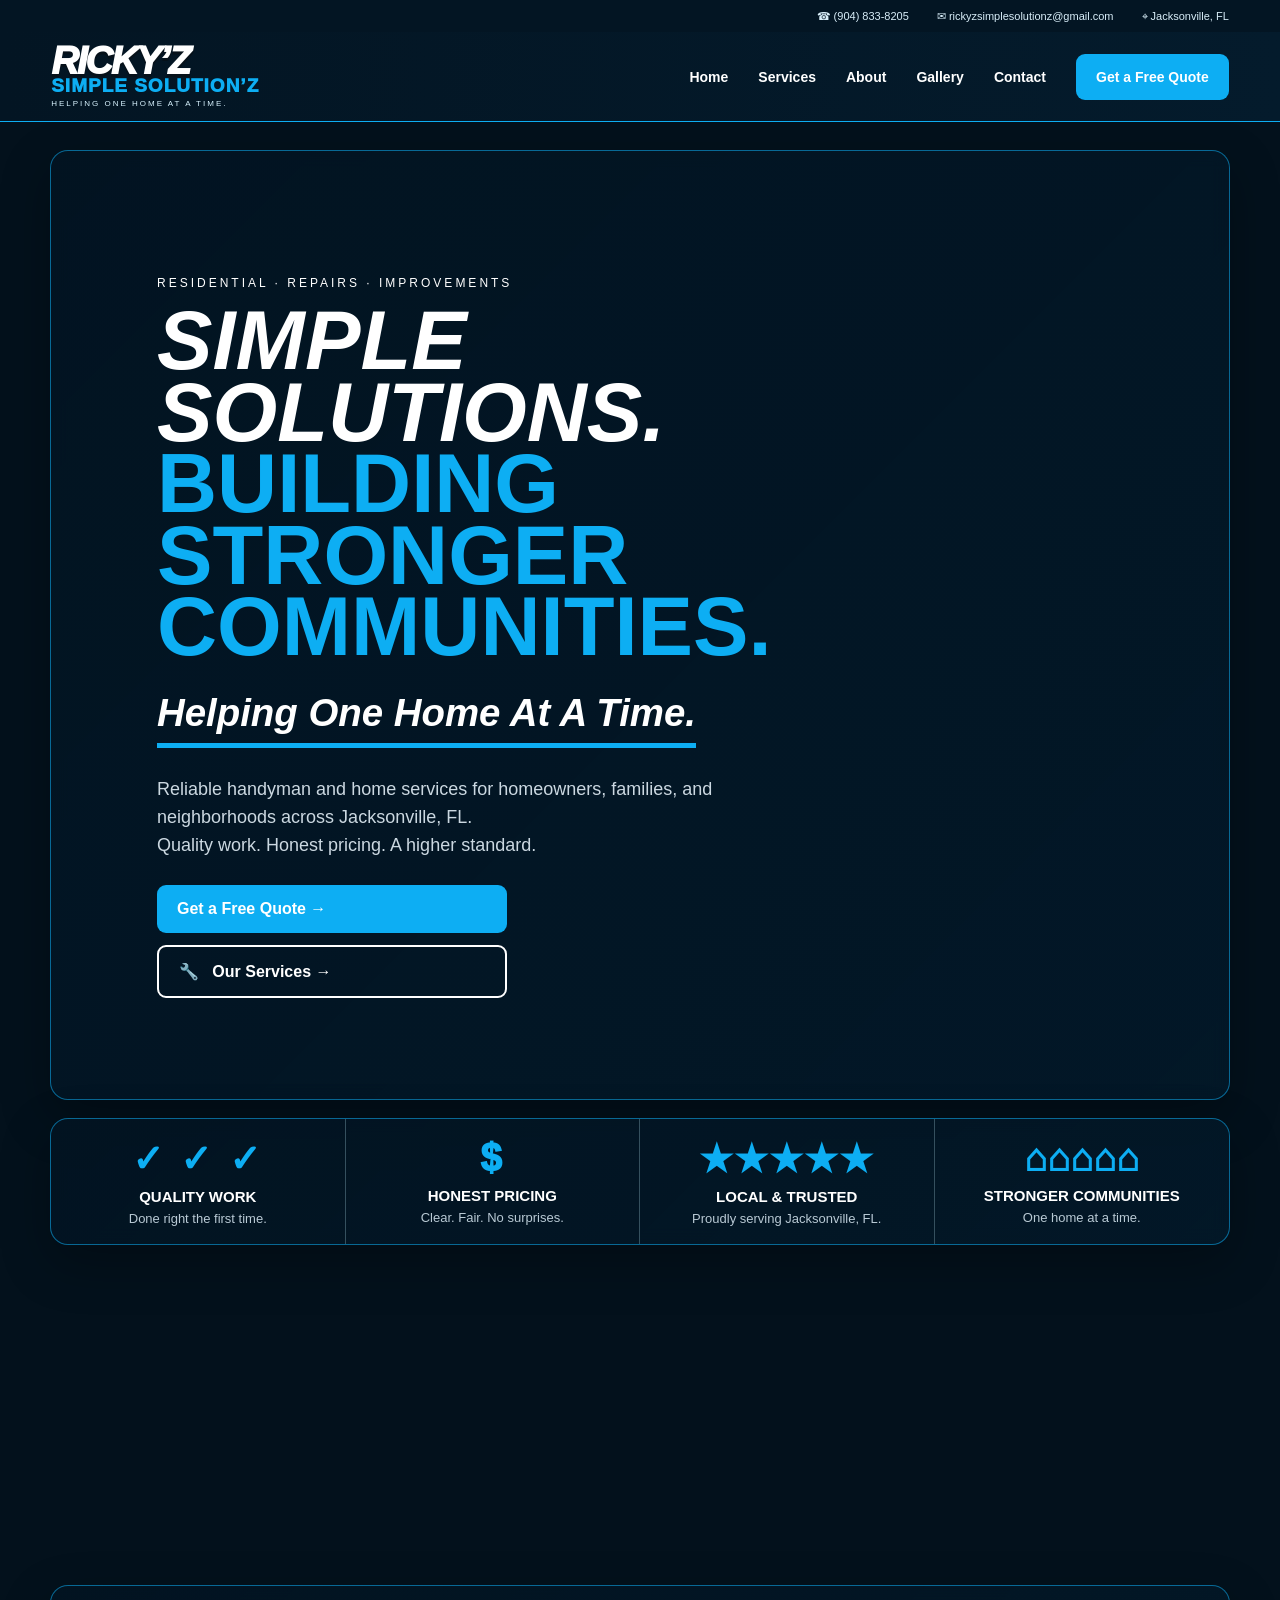
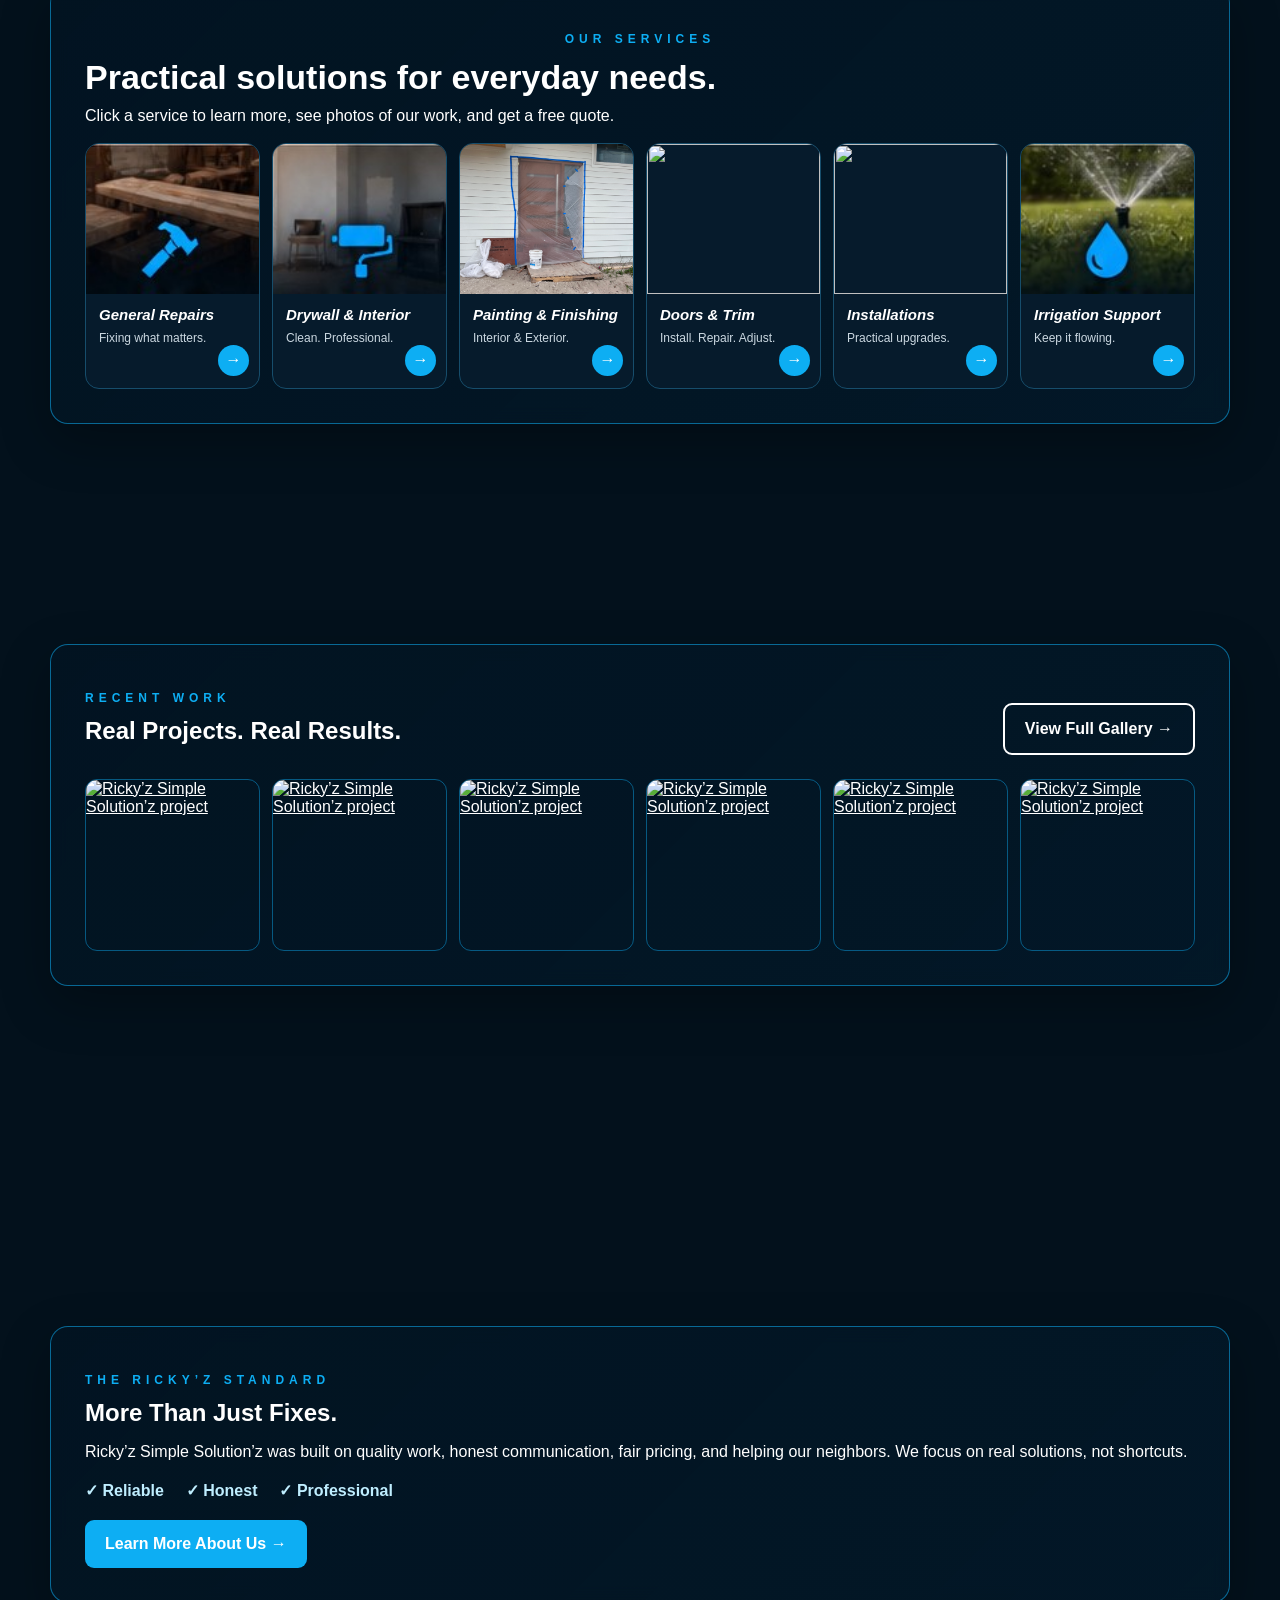
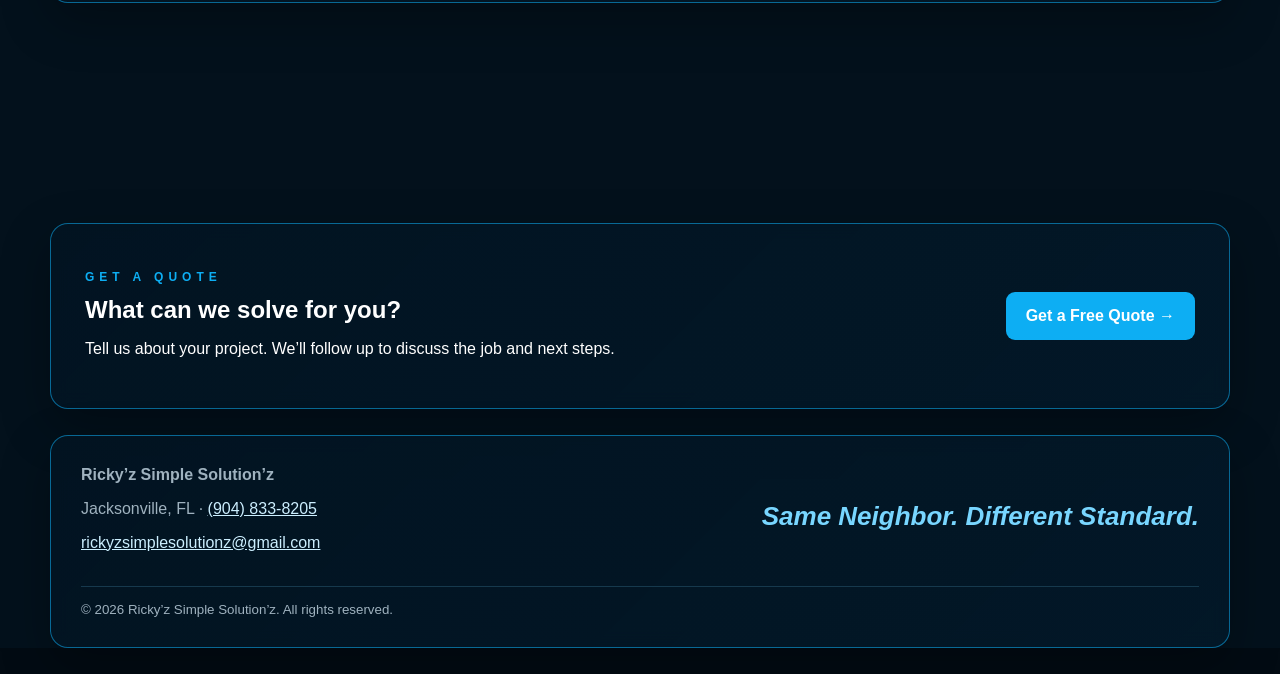
==== commit fbbf4134: "Add files via upload" ====
--- a/index.html
+++ b/index.html
@@ -1,51 +1,107 @@
-<!doctype html><html lang="en"><head><meta charset="utf-8">
+<!doctype html>
+<html lang="en">
+<head>
+<meta charset="utf-8">
 <meta name="viewport" content="width=device-width,initial-scale=1,viewport-fit=cover">
-<title>Ricky’z Simple Solution’z | Jacksonville</title><meta name="description" content="Ricky’z Simple Solution’z — Jacksonville handyman, repair, painting, improvement and home support services.">
-<link rel="stylesheet" href="styles.css"></head><body><div class="topbar"><span>☎ (904) 833-8205</span><span>✉ rickyzsimplesolutionz@gmail.com</span><span>⌖ Jacksonville, FL</span></div><header><a class="brand" href="index.html" aria-label="Ricky’z Simple Solution’z home">
-<span class="brand-main">RICKY’Z</span><span class="brand-sub">SIMPLE SOLUTION’Z</span>
-<span class="brand-tag">HELPING ONE HOME AT A TIME.</span></a><button class="menu" aria-label="Open menu" aria-expanded="false">☰</button>
-<nav><a href="index.html">Home</a><a href="services.html">Services</a><a href="about.html">About</a>
-<a href="gallery.html">Gallery</a><a href="contact.html">Contact</a>
-<a class="navquote" href="contact.html#quote">Get a Free Quote</a></nav></header>
-<main>
-<section class="hero mock-hero">
-  <div class="copy">
-    <p class="overline">RESIDENTIAL · REPAIRS · IMPROVEMENTS</p>
-    <h1>SIMPLE<br>SOLUTIONS.<br><em>BUILDING<br>STRONGER<br>COMMUNITIES.</em></h1>
-    <h2>Helping One Home At A Time.</h2>
-    <p>Reliable handyman and home services for homeowners, families, and neighborhoods across Jacksonville, FL.<br>Quality work. Honest pricing. A higher standard.</p>
-    <div class="buttons"><a class="primary" href="contact.html#quote">Get a Free Quote →</a><a class="outline" href="services.html">🔧 &nbsp; Our Services →</a></div>
-  </div>
-  <div class="ricky"><img src="ricky-jacksonville.jpg" alt="Ricky’z Simple Solution’z in Jacksonville"></div>
-</section>
-<section class="trust">
- <div><span class="trust-icon">✓ ✓ ✓</span><b>QUALITY WORK</b><small>Done right the first time.</small></div>
- <div><span class="trust-icon">$</span><b>HONEST PRICING</b><small>Clear. Fair. No surprises.</small></div>
- <div><span class="trust-icon stars">★★★★★</span><b>LOCAL & TRUSTED</b><small>Proudly serving Jacksonville, FL.</small></div>
- <div><span class="trust-icon homes">⌂⌂⌂⌂⌂</span><b>STRONGER COMMUNITIES</b><small>One home at a time.</small></div>
-</section>
-<section class="homeintro services-showcase">
- <p class="eyebrow">OUR SERVICES</p><h2>Solutions for every part of your home.</h2>
- <p>Click a service to learn more, see photos of our work, and get a free quote.</p>
- <div class="service-grid mock-services">
-<a class="service-card" href="general-repairs.html"><img src="general-repairs.jpg" alt="General Repairs"><div><h3>General Repairs</h3><p>Small fixes.<br>Big impact.</p><span>→</span></div></a>
-<a class="service-card" href="interior-work.html"><img src="interior-updates.jpg" alt="Interior Work"><div><h3>Interior Work</h3><p>Make your space<br>work for you.</p><span>→</span></div></a>
-<a class="service-card" href="exterior-work.html"><img src="painting-prep.jpg" alt="Exterior Work"><div><h3>Exterior Work</h3><p>Built to last.</p><span>→</span></div></a>
-<a class="service-card" href="painting-finishing.html"><img src="spray-application.jpg" alt="Painting and Finishing"><div><h3>Painting & Finishing</h3><p>Fresh looks.<br>Lasting results.</p><span>→</span></div></a>
-<a class="service-card" href="additions-remodels.html"><img src="general-repairs.jpg" alt="Additions and Remodels"><div><h3>Additions & Remodels</h3><p>More space.<br>More possibilities.</p><span>→</span></div></a>
-<a class="service-card" href="irrigation-support.html"><img src="irrigation.jpg" alt="Irrigation Support"><div><h3>Irrigation Support</h3><p>Keep it flowing.</p><span>→</span></div></a>
+<title>Ricky’z Simple Solution’z | Jacksonville</title>
+<meta name="description" content="Ricky’z Simple Solution’z — Jacksonville handyman, repair, painting, improvement and home support services.">
+<link rel="stylesheet" href="styles.css">
+</head>
+<body class="v11-home">
+<div class="site-background" aria-hidden="true"></div>
+
+<div class="topbar">
+  <span>☎ (904) 833-8205</span>
+  <span>✉ rickyzsimplesolutionz@gmail.com</span>
+  <span>⌖ Jacksonville, FL</span>
 </div>
-</section>
-<section class="about-home">
- <div class="about-photo"><img src="ricky-jacksonville.jpg" alt="Ricky’z Simple Solution’z"></div>
- <div class="about-copy"><p class="eyebrow left">ABOUT RICKY’Z</p><h2>More Than Repairs.<br>A Higher Standard.</h2>
- <p>Ricky’z Simple Solution’z was built on hard work, honest communication, and a commitment to doing things the right way. We’re here to help homeowners, families, and neighborhoods keep their homes in great shape — because stronger homes build stronger communities.</p>
- <a class="primary inline" href="about.html">Learn More About Ricky’z →</a></div>
- <div class="standard-card"><p class="eyebrow">THE RICKY’Z STANDARD</p>
- <ul><li>✓ Quality Workmanship</li><li>✓ Honest Communication</li><li>✓ Reliable & On Time</li><li>✓ Respect for Your Home</li><li>✓ Helping One Home at a Time</li></ul></div>
-</section>
-</main><footer><div class="footer-brand"><strong>Ricky’z Simple Solution’z</strong>
-<p>Jacksonville, FL · <a href="tel:+19048338205">(904) 833-8205</a></p>
-<p><a href="mailto:rickyzsimplesolutionz@gmail.com">rickyzsimplesolutionz@gmail.com</a></p></div>
-<div class="footer-motto">Same Neighbor. Different Standard.</div>
-<small>© 2026 Ricky’z Simple Solution’z. All rights reserved.</small></footer><script src="script.js"></script></body></html>+
+<header>
+  <a class="brand" href="index.html" aria-label="Ricky’z Simple Solution’z home">
+    <span class="brand-main">RICKY’Z</span>
+    <span class="brand-sub">SIMPLE SOLUTION’Z</span>
+    <span class="brand-tag">HELPING ONE HOME AT A TIME.</span>
+  </a>
+  <button class="menu" aria-label="Open menu" aria-expanded="false">☰</button>
+  <nav>
+    <a href="index.html">Home</a>
+    <a href="services.html">Services</a>
+    <a href="about.html">About</a>
+    <a href="gallery.html">Gallery</a>
+    <a href="contact.html">Contact</a>
+    <a class="navquote" href="contact.html#quote">Get a Free Quote</a>
+  </nav>
+</header>
+
+<main class="v11-shell">
+  <section class="glass hero-v11">
+    <div class="copy">
+      <p class="overline">RESIDENTIAL · REPAIRS · IMPROVEMENTS</p>
+      <h1>SIMPLE<br>SOLUTIONS.<br><em>BUILDING<br>STRONGER<br>COMMUNITIES.</em></h1>
+      <h2>Helping One Home At A Time.</h2>
+      <p>Reliable handyman and home services for homeowners, families, and neighborhoods across Jacksonville, FL.<br>Quality work. Honest pricing. A higher standard.</p>
+      <div class="buttons">
+        <a class="primary" href="contact.html#quote">Get a Free Quote →</a>
+        <a class="outline" href="services.html">🔧 &nbsp; Our Services →</a>
+      </div>
+    </div>
+  </section>
+
+  <section class="glass trust">
+    <div><span class="trust-icon">✓ ✓ ✓</span><b>QUALITY WORK</b><small>Done right the first time.</small></div>
+    <div><span class="trust-icon">$</span><b>HONEST PRICING</b><small>Clear. Fair. No surprises.</small></div>
+    <div><span class="trust-icon stars">★★★★★</span><b>LOCAL & TRUSTED</b><small>Proudly serving Jacksonville, FL.</small></div>
+    <div><span class="trust-icon homes">⌂⌂⌂⌂⌂</span><b>STRONGER COMMUNITIES</b><small>One home at a time.</small></div>
+  </section>
+
+  <div class="background-window large" aria-hidden="true"></div>
+
+  <section class="glass services-showcase">
+    <p class="eyebrow">OUR SERVICES</p>
+    <h2>Practical solutions for everyday needs.</h2>
+    <p>Click a service to learn more, see photos of our work, and get a free quote.</p>
+    <div class="service-grid mock-services">
+      <a class="service-card" href="general-repairs.html"><img src="general-repairs.jpg" alt=""><div><h3>General Repairs</h3><p>Fixing what matters.</p><span>→</span></div></a>
+      <a class="service-card" href="interior-work.html"><img src="interior-updates.jpg" alt=""><div><h3>Drywall & Interior</h3><p>Clean. Professional.</p><span>→</span></div></a>
+      <a class="service-card" href="painting-finishing.html"><img src="painting-prep.jpg" alt=""><div><h3>Painting & Finishing</h3><p>Interior & Exterior.</p><span>→</span></div></a>
+      <a class="service-card" href="additions-remodels.html"><img src="portfolio/IMG_5143.jpeg" alt=""><div><h3>Doors & Trim</h3><p>Install. Repair. Adjust.</p><span>→</span></div></a>
+      <a class="service-card" href="exterior-work.html"><img src="portfolio/IMG_6086.jpeg" alt=""><div><h3>Installations</h3><p>Practical upgrades.</p><span>→</span></div></a>
+      <a class="service-card" href="irrigation-support.html"><img src="irrigation.jpg" alt=""><div><h3>Irrigation Support</h3><p>Keep it flowing.</p><span>→</span></div></a>
+    </div>
+  </section>
+
+  <div class="background-window medium" aria-hidden="true"></div>
+
+  <section class="glass recent-work">
+    <div class="section-head"><div><p class="eyebrow left">RECENT WORK</p><h2>Real Projects. Real Results.</h2></div><a class="outline small" href="gallery.html">View Full Gallery →</a></div>
+    <div class="project-strip">
+      <a href="gallery.html"><img src="portfolio/IMG_4080.jpeg" alt="Ricky’z Simple Solution’z project"></a><a href="gallery.html"><img src="portfolio/IMG_5127.jpeg" alt="Ricky’z Simple Solution’z project"></a><a href="gallery.html"><img src="portfolio/IMG_5143.jpeg" alt="Ricky’z Simple Solution’z project"></a><a href="gallery.html"><img src="portfolio/IMG_6086.jpeg" alt="Ricky’z Simple Solution’z project"></a><a href="gallery.html"><img src="portfolio/IMG_8301.jpeg" alt="Ricky’z Simple Solution’z project"></a><a href="gallery.html"><img src="portfolio/IMG_8302.jpeg" alt="Ricky’z Simple Solution’z project"></a>
+    </div>
+  </section>
+
+  <div class="background-window large" aria-hidden="true"></div>
+
+  <section class="glass about-home-v11">
+    <p class="eyebrow left">THE RICKY’Z STANDARD</p>
+    <h2>More Than Just Fixes.</h2>
+    <p>Ricky’z Simple Solution’z was built on quality work, honest communication, fair pricing, and helping our neighbors. We focus on real solutions, not shortcuts.</p>
+    <div class="value-row"><span>✓ Reliable</span><span>✓ Honest</span><span>✓ Professional</span></div>
+    <a class="primary inline" href="about.html">Learn More About Us →</a>
+  </section>
+
+  <div class="background-window medium" aria-hidden="true"></div>
+
+  <section class="glass quote-band">
+    <div><p class="eyebrow left">GET A QUOTE</p><h2>What can we solve for you?</h2><p>Tell us about your project. We’ll follow up to discuss the job and next steps.</p></div>
+    <a class="primary" href="contact.html#quote">Get a Free Quote →</a>
+  </section>
+</main>
+
+<footer class="glass footer-v11">
+  <div><strong>Ricky’z Simple Solution’z</strong><p>Jacksonville, FL · <a href="tel:+19048338205">(904) 833-8205</a></p><p><a href="mailto:rickyzsimplesolutionz@gmail.com">rickyzsimplesolutionz@gmail.com</a></p></div>
+  <div class="footer-motto">Same Neighbor. Different Standard.</div>
+  <small>© 2026 Ricky’z Simple Solution’z. All rights reserved.</small>
+</footer>
+<script src="script.js"></script>
+</body>
+</html>
--- a/styles.css
+++ b/styles.css
@@ -65,3 +65,72 @@
  .mock-services .service-card h3{font-size:13px}.mock-services .service-card p{font-size:11px}
  .about-photo img{height:330px}
 }
+
+/* ===================== V11 =====================
+   Master visual direction: V10.
+   Exact V10 Ricky/Jacksonville art is reused as a fixed page background.
+   Content scrolls over it with intentional open windows.
+================================================= */
+html{scroll-behavior:smooth}
+body.v11-home,body.inner-page{background:#03111c;color:#fff;min-height:100vh;overflow-x:hidden}
+.site-background{
+  position:fixed; inset:0; z-index:-3;
+  background:
+    linear-gradient(rgba(1,12,22,.18),rgba(1,12,22,.30)),
+    url("ricky-jacksonville-v11.jpg") center 18%/cover no-repeat;
+  transform:translateZ(0);
+}
+.site-background:after{content:"";position:absolute;inset:0;background:linear-gradient(90deg,rgba(0,10,20,.20),rgba(0,10,20,.03) 52%,rgba(0,10,20,.10))}
+.v11-shell{width:min(1180px,calc(100% - 34px));margin:28px auto 0}
+.glass{
+  background:linear-gradient(135deg,rgba(2,20,34,.90),rgba(3,26,43,.76));
+  border:1px solid rgba(13,174,243,.55);
+  box-shadow:0 18px 50px rgba(0,0,0,.28);
+  backdrop-filter:blur(9px);-webkit-backdrop-filter:blur(9px);
+  border-radius:18px;
+}
+.hero-v11{min-height:580px;display:flex;align-items:center;padding:56px max(30px,5vw);position:relative;overflow:hidden}
+.hero-v11 .copy{max-width:610px}
+.hero-v11 h1{font-size:clamp(54px,6.5vw,88px);line-height:.86;margin:10px 0 18px}
+.hero-v11 h1 em{color:#0daef3;font-style:normal}
+.hero-v11 h2{font-size:clamp(28px,3vw,42px);margin:10px 0}
+.hero-v11 p{line-height:1.6}
+.background-window{background:transparent!important;border:0!important;box-shadow:none!important;pointer-events:none}
+.background-window.large{height:340px}
+.background-window.medium{height:220px}
+.trust{margin-top:18px}
+.services-showcase,.recent-work,.about-home-v11,.quote-band,.page-title,.gallery-wrap{padding:34px}
+.services-showcase h2,.recent-work h2,.about-home-v11 h2,.quote-band h2,.page-title h1{margin:0 0 10px}
+.section-head{display:flex;justify-content:space-between;gap:20px;align-items:end}
+.project-strip{display:grid;grid-template-columns:repeat(6,1fr);gap:12px;margin-top:24px}
+.project-strip a{display:block;border-radius:12px;overflow:hidden;border:1px solid rgba(13,174,243,.45)}
+.project-strip img{display:block;width:100%;height:170px;object-fit:cover}
+.value-row{display:flex;gap:22px;flex-wrap:wrap;margin:20px 0;font-weight:800;color:#bfeeff}
+.quote-band{display:flex;align-items:center;justify-content:space-between;gap:30px}
+.footer-v11{width:min(1180px,calc(100% - 34px));margin:26px auto;padding:30px;display:grid;grid-template-columns:1fr auto;gap:18px;text-align:left}
+.footer-v11 small{grid-column:1/-1}.footer-motto{font-size:26px;font-style:italic;color:#78d6ff}
+.gallery-grid{display:grid;grid-template-columns:repeat(auto-fit,minmax(210px,1fr));gap:16px}
+.gallery-card{margin:0;background:rgba(0,10,18,.65);border:1px solid rgba(13,174,243,.35);border-radius:12px;overflow:hidden}
+.gallery-card img{display:block;width:100%;height:230px;object-fit:cover}
+.gallery-card figcaption{padding:10px 12px;color:#cfefff;font-weight:700}
+.page-title{text-align:center;padding:50px 34px}.page-title p{max-width:760px;margin:0 auto;line-height:1.6}
+@media(max-width:900px){
+ .site-background{background-position:57% top;background-size:auto 100vh}
+ .background-window.large{height:250px}.background-window.medium{height:170px}
+ .hero-v11{min-height:520px;padding:40px 24px}
+ .project-strip{grid-template-columns:repeat(3,1fr)}
+ .quote-band{align-items:flex-start;flex-direction:column}
+}
+@media(max-width:640px){
+ .v11-shell{width:min(100% - 20px,1180px)}
+ .site-background{background-position:58% top;background-size:auto 100vh}
+ .hero-v11{min-height:610px;padding:34px 18px}
+ .hero-v11 .copy{max-width:96%}
+ .hero-v11 h1{font-size:clamp(44px,13vw,66px)}
+ .background-window.large{height:300px}.background-window.medium{height:200px}
+ .services-showcase,.recent-work,.about-home-v11,.quote-band,.page-title,.gallery-wrap{padding:22px 16px}
+ .project-strip{grid-template-columns:repeat(2,1fr)} .project-strip img{height:150px}
+ .section-head{align-items:flex-start;flex-direction:column}
+ .footer-v11{width:calc(100% - 20px);grid-template-columns:1fr;padding:22px}
+ .footer-v11 small{grid-column:auto}
+}
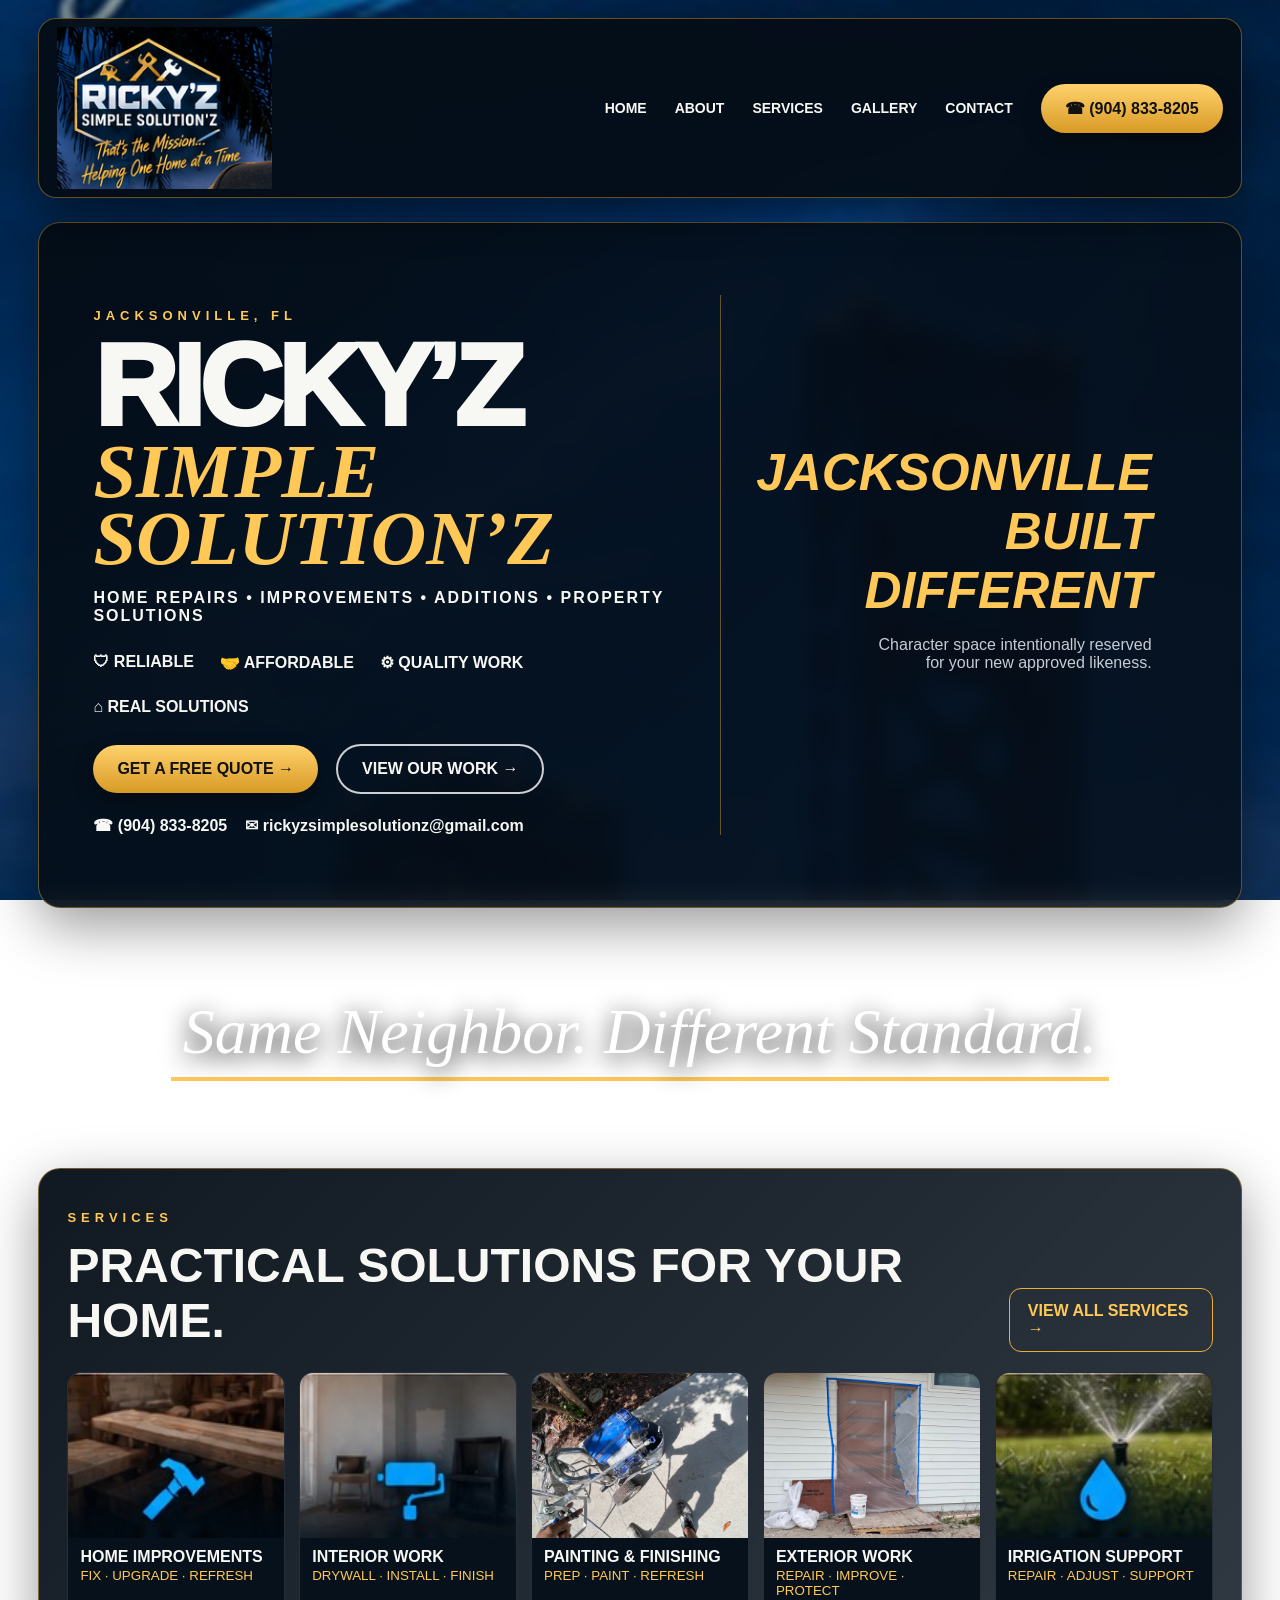
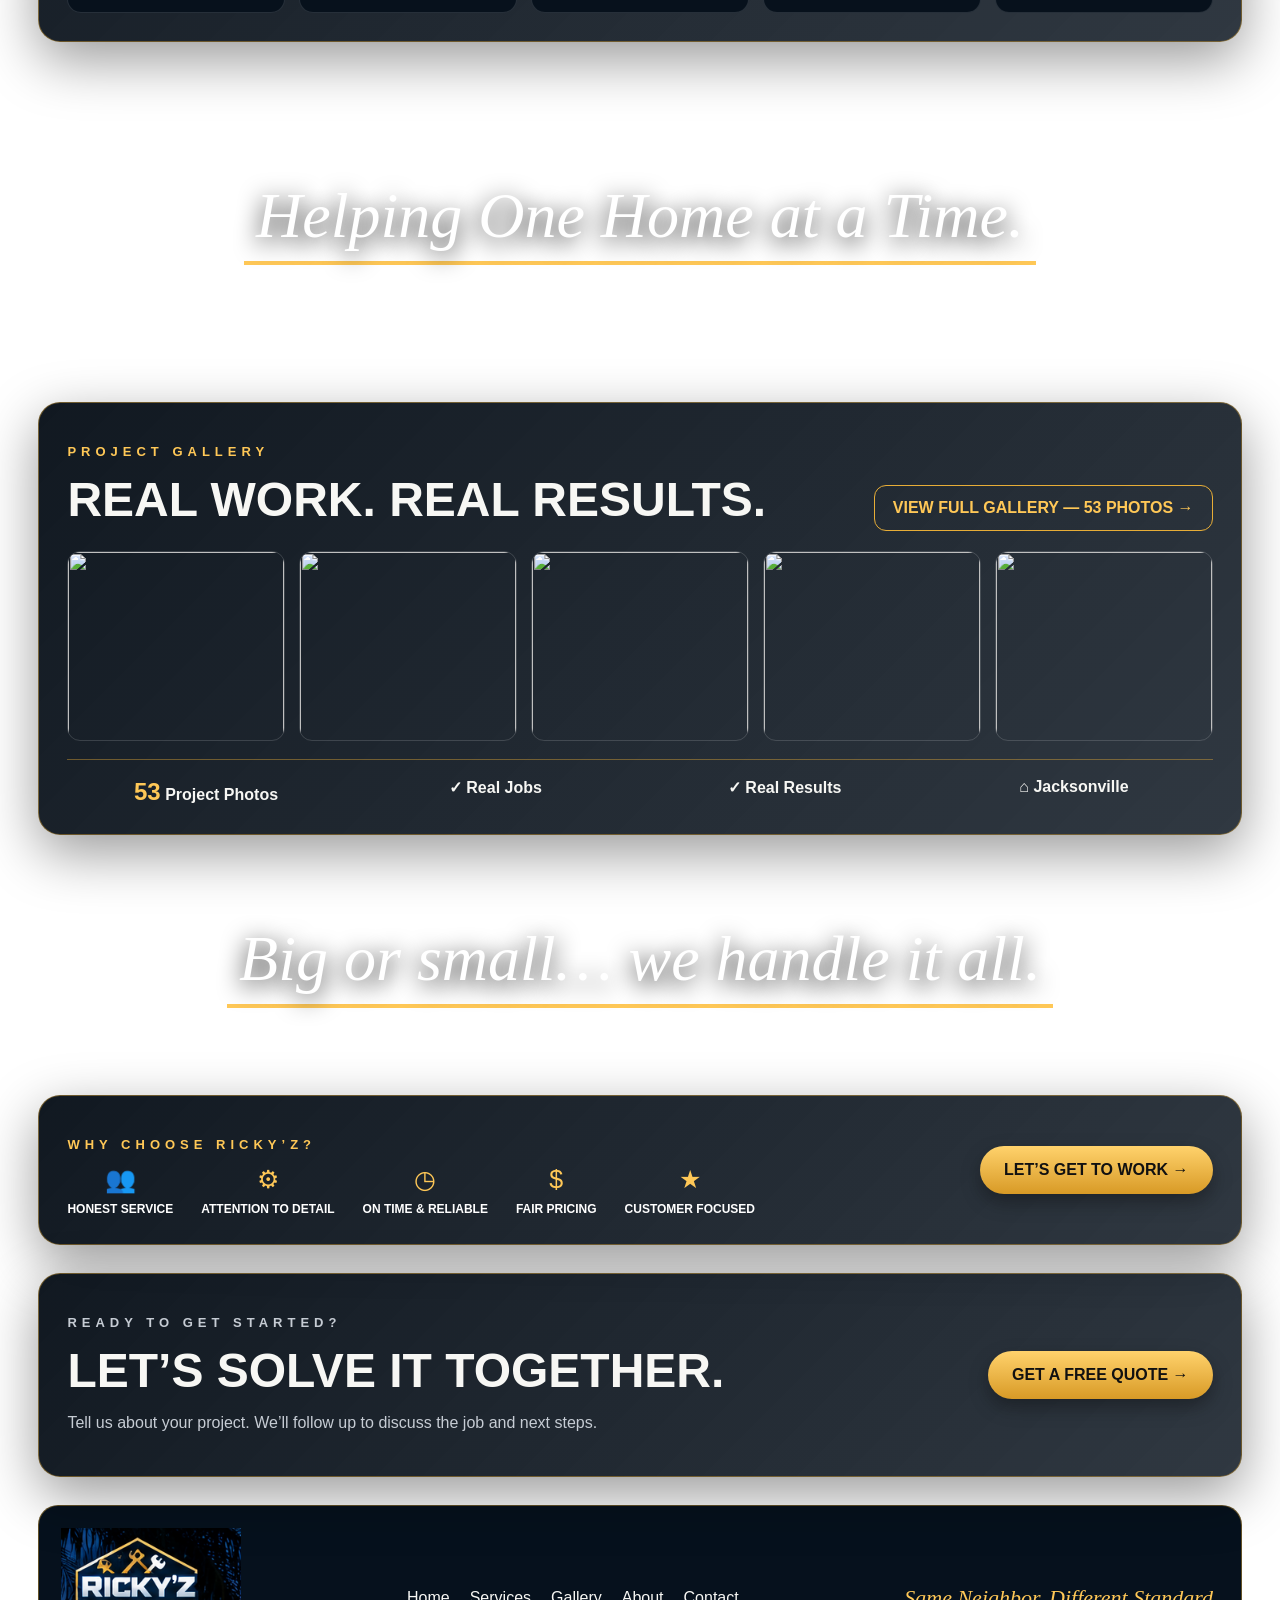
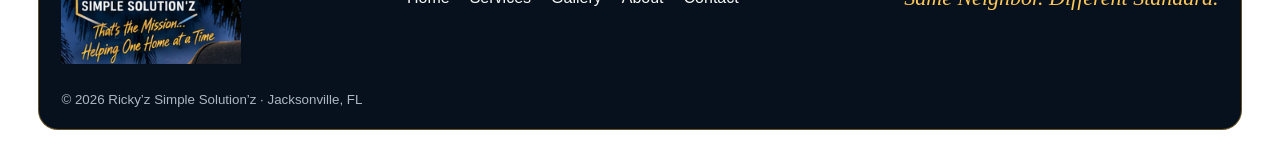
==== commit 567d2347: "Add files via upload" ====
--- a/index.html
+++ b/index.html
@@ -1,107 +1,14 @@
-<!doctype html>
-<html lang="en">
-<head>
-<meta charset="utf-8">
-<meta name="viewport" content="width=device-width,initial-scale=1,viewport-fit=cover">
-<title>Ricky’z Simple Solution’z | Jacksonville</title>
-<meta name="description" content="Ricky’z Simple Solution’z — Jacksonville handyman, repair, painting, improvement and home support services.">
-<link rel="stylesheet" href="styles.css">
-</head>
-<body class="v11-home">
-<div class="site-background" aria-hidden="true"></div>
-
-<div class="topbar">
-  <span>☎ (904) 833-8205</span>
-  <span>✉ rickyzsimplesolutionz@gmail.com</span>
-  <span>⌖ Jacksonville, FL</span>
-</div>
-
-<header>
-  <a class="brand" href="index.html" aria-label="Ricky’z Simple Solution’z home">
-    <span class="brand-main">RICKY’Z</span>
-    <span class="brand-sub">SIMPLE SOLUTION’Z</span>
-    <span class="brand-tag">HELPING ONE HOME AT A TIME.</span>
-  </a>
-  <button class="menu" aria-label="Open menu" aria-expanded="false">☰</button>
-  <nav>
-    <a href="index.html">Home</a>
-    <a href="services.html">Services</a>
-    <a href="about.html">About</a>
-    <a href="gallery.html">Gallery</a>
-    <a href="contact.html">Contact</a>
-    <a class="navquote" href="contact.html#quote">Get a Free Quote</a>
-  </nav>
-</header>
-
-<main class="v11-shell">
-  <section class="glass hero-v11">
-    <div class="copy">
-      <p class="overline">RESIDENTIAL · REPAIRS · IMPROVEMENTS</p>
-      <h1>SIMPLE<br>SOLUTIONS.<br><em>BUILDING<br>STRONGER<br>COMMUNITIES.</em></h1>
-      <h2>Helping One Home At A Time.</h2>
-      <p>Reliable handyman and home services for homeowners, families, and neighborhoods across Jacksonville, FL.<br>Quality work. Honest pricing. A higher standard.</p>
-      <div class="buttons">
-        <a class="primary" href="contact.html#quote">Get a Free Quote →</a>
-        <a class="outline" href="services.html">🔧 &nbsp; Our Services →</a>
-      </div>
-    </div>
-  </section>
-
-  <section class="glass trust">
-    <div><span class="trust-icon">✓ ✓ ✓</span><b>QUALITY WORK</b><small>Done right the first time.</small></div>
-    <div><span class="trust-icon">$</span><b>HONEST PRICING</b><small>Clear. Fair. No surprises.</small></div>
-    <div><span class="trust-icon stars">★★★★★</span><b>LOCAL & TRUSTED</b><small>Proudly serving Jacksonville, FL.</small></div>
-    <div><span class="trust-icon homes">⌂⌂⌂⌂⌂</span><b>STRONGER COMMUNITIES</b><small>One home at a time.</small></div>
-  </section>
-
-  <div class="background-window large" aria-hidden="true"></div>
-
-  <section class="glass services-showcase">
-    <p class="eyebrow">OUR SERVICES</p>
-    <h2>Practical solutions for everyday needs.</h2>
-    <p>Click a service to learn more, see photos of our work, and get a free quote.</p>
-    <div class="service-grid mock-services">
-      <a class="service-card" href="general-repairs.html"><img src="general-repairs.jpg" alt=""><div><h3>General Repairs</h3><p>Fixing what matters.</p><span>→</span></div></a>
-      <a class="service-card" href="interior-work.html"><img src="interior-updates.jpg" alt=""><div><h3>Drywall & Interior</h3><p>Clean. Professional.</p><span>→</span></div></a>
-      <a class="service-card" href="painting-finishing.html"><img src="painting-prep.jpg" alt=""><div><h3>Painting & Finishing</h3><p>Interior & Exterior.</p><span>→</span></div></a>
-      <a class="service-card" href="additions-remodels.html"><img src="portfolio/IMG_5143.jpeg" alt=""><div><h3>Doors & Trim</h3><p>Install. Repair. Adjust.</p><span>→</span></div></a>
-      <a class="service-card" href="exterior-work.html"><img src="portfolio/IMG_6086.jpeg" alt=""><div><h3>Installations</h3><p>Practical upgrades.</p><span>→</span></div></a>
-      <a class="service-card" href="irrigation-support.html"><img src="irrigation.jpg" alt=""><div><h3>Irrigation Support</h3><p>Keep it flowing.</p><span>→</span></div></a>
-    </div>
-  </section>
-
-  <div class="background-window medium" aria-hidden="true"></div>
-
-  <section class="glass recent-work">
-    <div class="section-head"><div><p class="eyebrow left">RECENT WORK</p><h2>Real Projects. Real Results.</h2></div><a class="outline small" href="gallery.html">View Full Gallery →</a></div>
-    <div class="project-strip">
-      <a href="gallery.html"><img src="portfolio/IMG_4080.jpeg" alt="Ricky’z Simple Solution’z project"></a><a href="gallery.html"><img src="portfolio/IMG_5127.jpeg" alt="Ricky’z Simple Solution’z project"></a><a href="gallery.html"><img src="portfolio/IMG_5143.jpeg" alt="Ricky’z Simple Solution’z project"></a><a href="gallery.html"><img src="portfolio/IMG_6086.jpeg" alt="Ricky’z Simple Solution’z project"></a><a href="gallery.html"><img src="portfolio/IMG_8301.jpeg" alt="Ricky’z Simple Solution’z project"></a><a href="gallery.html"><img src="portfolio/IMG_8302.jpeg" alt="Ricky’z Simple Solution’z project"></a>
-    </div>
-  </section>
-
-  <div class="background-window large" aria-hidden="true"></div>
-
-  <section class="glass about-home-v11">
-    <p class="eyebrow left">THE RICKY’Z STANDARD</p>
-    <h2>More Than Just Fixes.</h2>
-    <p>Ricky’z Simple Solution’z was built on quality work, honest communication, fair pricing, and helping our neighbors. We focus on real solutions, not shortcuts.</p>
-    <div class="value-row"><span>✓ Reliable</span><span>✓ Honest</span><span>✓ Professional</span></div>
-    <a class="primary inline" href="about.html">Learn More About Us →</a>
-  </section>
-
-  <div class="background-window medium" aria-hidden="true"></div>
-
-  <section class="glass quote-band">
-    <div><p class="eyebrow left">GET A QUOTE</p><h2>What can we solve for you?</h2><p>Tell us about your project. We’ll follow up to discuss the job and next steps.</p></div>
-    <a class="primary" href="contact.html#quote">Get a Free Quote →</a>
-  </section>
-</main>
-
-<footer class="glass footer-v11">
-  <div><strong>Ricky’z Simple Solution’z</strong><p>Jacksonville, FL · <a href="tel:+19048338205">(904) 833-8205</a></p><p><a href="mailto:rickyzsimplesolutionz@gmail.com">rickyzsimplesolutionz@gmail.com</a></p></div>
-  <div class="footer-motto">Same Neighbor. Different Standard.</div>
-  <small>© 2026 Ricky’z Simple Solution’z. All rights reserved.</small>
-</footer>
-<script src="script.js"></script>
-</body>
-</html>
+<!doctype html><html lang="en"><head><meta charset="utf-8"><meta name="viewport" content="width=device-width,initial-scale=1,viewport-fit=cover"><title>Ricky’z Simple Solution’z | Jacksonville</title><link rel="stylesheet" href="styles.css"></head><body class="v12"><div class="fixed-city"></div><header class="v12-nav"><a class="v12-logo" href="index.html"><img src="logo-v12.png" alt="Ricky’z Simple Solution’z"></a><button class="menu" aria-label="Open menu" aria-expanded="false">☰</button><nav><a href="index.html">HOME</a><a href="about.html">ABOUT</a><a href="services.html">SERVICES</a><a href="gallery.html">GALLERY</a><a href="contact.html">CONTACT</a></nav><a class="phone-pill" href="tel:+19048338205">☎ (904) 833-8205</a></header><main>
+<section class="v12-hero glass"><div class="hero-copy"><p class="location">JACKSONVILLE, FL</p><h1><span>RICKY’Z</span><em>SIMPLE SOLUTION’Z</em></h1><p class="hero-services">HOME REPAIRS • IMPROVEMENTS • ADDITIONS • PROPERTY SOLUTIONS</p><div class="value-row"><span>🛡 RELIABLE</span><span>🤝 AFFORDABLE</span><span>⚙ QUALITY WORK</span><span>⌂ REAL SOLUTIONS</span></div><div class="hero-actions"><a class="gold-btn" href="contact.html#quote">GET A FREE QUOTE →</a><a class="ghost-btn" href="gallery.html">VIEW OUR WORK →</a></div><div class="hero-contact"><a href="tel:+19048338205">☎ (904) 833-8205</a><a href="mailto:rickyzsimplesolutionz@gmail.com">✉ rickyzsimplesolutionz@gmail.com</a></div></div><aside class="hero-reserved"><strong>JACKSONVILLE<br>BUILT DIFFERENT</strong><p>Character space intentionally reserved for your new approved likeness.</p></aside></section>
+<div class="background-gap"><span>Same Neighbor. Different Standard.</span></div>
+<section class="v12-services glass"><div class="section-head"><div><p class="kicker">SERVICES</p><h2>Practical solutions for your home.</h2></div><a href="services.html">VIEW ALL SERVICES →</a></div><div class="premium-grid">
+<a href="general-repairs.html"><img src="general-repairs.jpg"><b>HOME IMPROVEMENTS</b><small>FIX · UPGRADE · REFRESH</small></a>
+<a href="interior-work.html"><img src="interior-updates.jpg"><b>INTERIOR WORK</b><small>DRYWALL · INSTALL · FINISH</small></a>
+<a href="painting-finishing.html"><img src="spray-application.jpg"><b>PAINTING & FINISHING</b><small>PREP · PAINT · REFRESH</small></a>
+<a href="exterior-work.html"><img src="painting-prep.jpg"><b>EXTERIOR WORK</b><small>REPAIR · IMPROVE · PROTECT</small></a>
+<a href="irrigation-support.html"><img src="irrigation.jpg"><b>IRRIGATION SUPPORT</b><small>REPAIR · ADJUST · SUPPORT</small></a></div></section>
+<div class="background-gap tall"><span>Helping One Home at a Time.</span></div>
+<section class="v12-gallery glass"><div class="section-head"><div><p class="kicker">PROJECT GALLERY</p><h2>Real work. Real results.</h2></div><a href="gallery.html">VIEW FULL GALLERY — 53 PHOTOS →</a></div><div class="gallery-strip"><img src="gallery-assets/IMG_5143.jpeg"><img src="gallery-assets/IMG_4080.jpeg"><img src="gallery-assets/IMG_6086.jpeg"><img src="gallery-assets/IMG_8301.jpeg"><img src="gallery-assets/IMG_8302.jpeg"></div><div class="proof-row"><span><b>53</b> Project Photos</span><span>✓ Real Jobs</span><span>✓ Real Results</span><span>⌂ Jacksonville</span></div></section>
+<div class="background-gap"><span>Big or small… we handle it all.</span></div>
+<section class="why glass"><div><p class="kicker">WHY CHOOSE RICKY’Z?</p><div class="why-grid"><span>👥<b>HONEST SERVICE</b></span><span>⚙<b>ATTENTION TO DETAIL</b></span><span>◷<b>ON TIME & RELIABLE</b></span><span>$<b>FAIR PRICING</b></span><span>★<b>CUSTOMER FOCUSED</b></span></div></div><a class="gold-btn" href="contact.html#quote">LET’S GET TO WORK →</a></section>
+<section class="cta glass"><div><p class="kicker">READY TO GET STARTED?</p><h2>LET’S SOLVE IT TOGETHER.</h2><p>Tell us about your project. We’ll follow up to discuss the job and next steps.</p></div><a class="gold-btn" href="contact.html#quote">GET A FREE QUOTE →</a></section></main><footer class="v12-footer"><div><img src="logo-v12.png" alt="Ricky’z Simple Solution’z"></div><nav><a href="index.html">Home</a><a href="services.html">Services</a><a href="gallery.html">Gallery</a><a href="about.html">About</a><a href="contact.html">Contact</a></nav><div class="footer-tag">Same Neighbor. Different Standard.</div><small>© 2026 Ricky’z Simple Solution’z · Jacksonville, FL</small></footer><script src="script.js"></script></body></html>
--- a/styles.css
+++ b/styles.css
@@ -1,136 +1 @@
-
-*{box-sizing:border-box}html{background:#020b13;scroll-behavior:smooth}body{margin:0;background:#020b13;color:#fff;font-family:Arial,Helvetica,sans-serif;overflow-x:hidden}a{color:inherit}
-header{min-height:104px;display:flex;align-items:center;padding:10px clamp(16px,4vw,52px);background:#031523;border-bottom:1px solid #0daef3;position:sticky;top:0;z-index:50}
-.brand{width:300px;line-height:.85;text-decoration:none;display:flex;flex-direction:column}.brand-main{font-size:34px;font-weight:1000;font-style:italic;letter-spacing:-2px}.brand-sub{color:#0daef3;font-size:18px;font-weight:1000;letter-spacing:1px}.brand-tag{font-size:8px;letter-spacing:2px;margin-top:7px;color:#d8f3ff}
-.menu{display:none;margin-left:auto;border:0;background:none;color:#0daef3;font-size:31px}nav{margin-left:auto;display:flex;align-items:center;gap:24px}nav a{text-decoration:none;font-weight:700}.navquote,.primary{background:#0daef3;color:#fff;padding:15px 20px;border-radius:9px;text-decoration:none;font-weight:900;border:0}.inline{display:inline-block}
-.hero{max-width:1240px;margin:auto;display:grid;grid-template-columns:48% 52%;background:radial-gradient(circle at 78% 35%,#074267,#020b13 67%)}.copy{padding:55px 0 45px 42px}.overline{letter-spacing:3px;font-size:12px}.copy h1{font-size:clamp(52px,6vw,78px);line-height:.88;margin:17px 0;font-style:italic}.copy h1 em,.inner h1 em{color:#0daef3;font-style:italic}.copy h2{font-size:28px;font-style:italic;border-bottom:5px solid #0daef3;display:inline-block;padding-bottom:8px}.copy>p:not(.overline){color:#cbd8e1;font-size:18px;line-height:1.55}.buttons{display:grid;gap:12px;max-width:350px;margin-top:25px}.outline{border:2px solid #fff;padding:15px 20px;border-radius:9px;text-decoration:none;font-weight:900}.ricky{min-height:650px;overflow:hidden}.ricky img{width:100%;height:100%;object-fit:cover;object-position:center}
-.trust{max-width:1240px;margin:auto;display:grid;grid-template-columns:repeat(4,1fr);border-block:1px solid #0daef3}.trust div{text-align:center;padding:22px 12px;color:#0daef3;border-right:1px solid #35505e}.trust div:last-child{border:0}.trust-icon{display:block;font-size:33px;font-weight:1000;letter-spacing:3px;white-space:nowrap}.stars{font-size:28px;letter-spacing:1px}.homes{font-size:29px;letter-spacing:0}.trust b{display:block;color:#fff;font-size:13px;margin-top:7px}.trust small{display:block;color:#b9cad5;margin-top:6px}
-.homeintro,.inner{max-width:1120px;margin:auto;padding:65px 28px}.homeintro{text-align:center}.homeintro h2{font-size:42px}.homeintro>p:not(.eyebrow),.lead{color:#cbd8e1;line-height:1.65;font-size:18px}.eyebrow{color:#0daef3;text-align:center;letter-spacing:5px;font-weight:900;font-size:12px}.left{text-align:left}.inner>h1{font-size:clamp(48px,7vw,74px);text-align:center;font-style:italic;margin:10px 0}.lead{max-width:760px;margin:0 auto 40px;text-align:center}
-.service-grid{display:grid;grid-template-columns:repeat(3,1fr);gap:16px;margin-top:30px;text-align:left}.service-card{background:#061b2c;border:1px solid #164d6b;border-radius:14px;overflow:hidden;text-decoration:none;transition:.2s transform,.2s border-color}.service-card:hover{transform:translateY(-3px);border-color:#0daef3}.service-card img{width:100%;height:210px;object-fit:cover;display:block}.service-card div{padding:18px}.service-card h3{margin:0 0 7px;font-size:20px}.service-card p{color:#cbd8e1;margin:0 0 12px;line-height:1.45}.service-card span{color:#0daef3;font-weight:900}
-.standard{padding:28px;background:linear-gradient(135deg,#063c63,#041827);border:1px solid #0daef3;border-radius:14px}.home-standard{max-width:1064px;margin:0 auto 70px}.standard h2{font-size:32px;margin:8px 0}.standard p{color:#cbd8e1;line-height:1.6}
-.crumb{color:#91aabb}.crumb a{color:#0daef3}.detail-head{display:grid;grid-template-columns:1fr 1fr;gap:35px;align-items:center}.detail-head h1{text-align:left;font-size:clamp(42px,6vw,66px);margin:5px 0}.detail-head h2{color:#0daef3}.leftlead{text-align:left;margin:0 0 20px}.detail-cover{width:100%;height:440px;object-fit:cover;border-radius:16px;border:1px solid #164d6b}.checklist{list-style:none;padding:0;display:grid;gap:12px}.checklist li{color:#d8e6ef;font-weight:700}.checklist li::first-letter{color:#0daef3}.work{margin-top:65px}.work h2{font-size:38px}.project-grid{display:grid;grid-template-columns:repeat(2,1fr);gap:16px}.project-grid figure{margin:0}.project-grid img{width:100%;height:390px;object-fit:cover;border-radius:14px;border:1px solid #164d6b}
-.quote-cta{text-align:center;margin:65px auto 10px;padding:36px 22px;background:linear-gradient(135deg,#063c63,#041827);border:1px solid #0daef3;border-radius:14px}.quote-cta h2{font-size:30px;margin-top:0}.quote-cta p{color:#cbd8e1;margin-bottom:28px}
-.aboutgrid{display:grid;grid-template-columns:44% 56%;gap:36px;align-items:start}.aboutgrid>img{width:100%;border-radius:14px}.aboutgrid p{color:#cbd8e1;font-size:18px;line-height:1.7}.aboutgrid h2{color:#0daef3}
-.gallery-grid{display:grid;grid-template-columns:repeat(3,1fr);gap:16px}.gallery-grid figure{margin:0;background:#061b2c;border:1px solid #164d6b;border-radius:14px;overflow:hidden}.gallery-grid img{width:100%;height:320px;object-fit:cover;display:block}.gallery-grid figcaption{padding:14px 16px;color:#e9f6fd;font-weight:800}
-.contact{max-width:780px}.quote-form{display:grid;gap:15px;background:#061b2c;border:1px solid #164d6b;padding:26px;border-radius:14px}.quote-form label{display:grid;gap:7px;font-weight:800}.quote-form input,.quote-form select,.quote-form textarea{width:100%;border:1px solid #38627a;background:#fff;color:#111;padding:14px;border-radius:8px;font:inherit}.formbutton{font-size:17px;cursor:pointer}.form-note{color:#9fb2bf;text-align:center;font-size:12px}.contactbox{display:grid;gap:14px;margin:25px auto}.contactbox a{padding:19px;background:#061b2c;border:1px solid #0daef3;border-radius:10px;text-decoration:none;font-weight:900}
-footer{padding:34px clamp(20px,5vw,60px);border-top:1px solid #17445c;color:#9fb2bf;display:grid;grid-template-columns:1fr auto;gap:12px;align-items:center}footer a{color:#ccefff}.footer-motto{color:#0daef3;font-size:22px;font-style:italic;font-weight:800}footer small{grid-column:1/-1;border-top:1px solid #16394d;padding-top:15px}
-@media(max-width:800px){header{min-height:82px;padding:8px 15px}.brand{width:220px}.brand-main{font-size:27px}.brand-sub{font-size:14px}.brand-tag{font-size:6px}.menu{display:block}nav{display:none;position:absolute;top:82px;left:0;right:0;margin:0;padding:12px 18px 20px;background:#031523;flex-direction:column;align-items:stretch;gap:0}nav.open{display:flex}nav a{padding:14px 8px;border-bottom:1px solid #153b50}.navquote{text-align:center;margin-top:10px}.hero{display:flex;flex-direction:column}.copy{padding:38px 20px 20px}.copy h1{font-size:clamp(45px,13vw,64px)}.copy h2{font-size:23px}.copy>p:not(.overline){font-size:16px}.buttons{max-width:none}.ricky{height:500px;min-height:0}.ricky img{object-position:55% center}.trust{grid-template-columns:1fr 1fr}.trust div:nth-child(2){border-right:0}.trust div{border-bottom:1px solid #35505e}.homeintro,.inner{padding:48px 18px}.homeintro h2{font-size:34px}.service-grid{grid-template-columns:1fr 1fr;gap:10px}.service-card img{height:175px}.detail-head{grid-template-columns:1fr}.detail-cover{height:380px}.project-grid{grid-template-columns:1fr}.project-grid img{height:360px}.aboutgrid{grid-template-columns:1fr}.gallery-grid{grid-template-columns:1fr 1fr;gap:10px}.gallery-grid img{height:220px}footer{grid-template-columns:1fr}.footer-motto{font-size:18px}}
-@media(max-width:460px){.service-grid,.gallery-grid{grid-template-columns:1fr}.service-card img,.gallery-grid img{height:250px}.trust-icon{font-size:28px}.stars{font-size:23px}.homes{font-size:24px}.ricky{height:470px}}
-
-/* ===== V10 MOCKUP-MATCH OVERRIDES ===== */
-body{background:linear-gradient(180deg,#020b13 0%,#03111c 100%)}
-.topbar{height:32px;background:#031523;color:#d9eef9;display:flex;justify-content:flex-end;align-items:center;gap:28px;padding:0 4vw;font-size:11px}
-header{min-height:90px;background:linear-gradient(90deg,#031523,#041b2c);padding-top:4px;padding-bottom:4px}
-.brand{width:330px}.brand-main{font-size:38px;text-shadow:0 3px 0 #06111a}.brand-sub{font-size:19px}.brand-tag{font-size:8px}
-.mock-hero{max-width:none;width:100%;min-height:610px;border-bottom:1px solid #0daef3;position:relative}
-.mock-hero .copy{padding-left:max(44px,calc((100vw - 1440px)/2 + 45px));padding-top:50px;z-index:2}
-.mock-hero .copy h1{font-family:Arial Black,Arial,sans-serif;font-weight:1000;letter-spacing:-3px;font-size:clamp(58px,5.3vw,84px);line-height:.86;text-shadow:0 4px 12px #000}
-.mock-hero .copy h2{border:0;padding:0;margin:4px 0 8px;font-size:29px}
-.mock-hero .ricky{min-height:610px;position:relative}
-.mock-hero .ricky:after{content:"";position:absolute;inset:0;box-shadow:inset 85px 0 90px #020b13;pointer-events:none}
-.mock-hero .ricky img{object-position:center 38%}
-.trust{max-width:none;width:100%;background:#031523}.trust div{padding:18px 10px}.trust-icon{font-size:38px}.trust b{font-size:15px}.trust small{font-size:13px}
-.services-showcase{max-width:1400px;padding-top:30px;padding-bottom:34px}.services-showcase h2{font-size:34px;margin:6px 0}.services-showcase>p:not(.eyebrow){margin-top:0}
-.mock-services{grid-template-columns:repeat(6,1fr);gap:12px;margin-top:18px}.mock-services .service-card img{height:150px}.mock-services .service-card div{position:relative;padding:12px 13px 14px;min-height:94px}.mock-services .service-card h3{font-size:15px;font-style:italic}.mock-services .service-card p{font-size:12px}.mock-services .service-card span{position:absolute;right:10px;bottom:12px;width:31px;height:31px;border-radius:50%;display:grid;place-items:center;background:#0daef3;color:white}
-.about-home{max-width:1400px;margin:auto;border-top:1px solid #0daef3;padding:28px 22px 34px;display:grid;grid-template-columns:34% 38% 28%;gap:25px;align-items:stretch}.about-photo{border-radius:12px;overflow:hidden}.about-photo img{width:100%;height:100%;min-height:330px;object-fit:cover;object-position:60% center}.about-copy{padding:15px 0}.about-copy h2{font-size:37px;font-style:italic;margin:8px 0 15px}.about-copy p:not(.eyebrow){color:#cbd8e1;line-height:1.55}.standard-card{border:1px solid #0daef3;border-radius:14px;padding:20px;background:#041827}.standard-card ul{list-style:none;padding:0;margin:15px 0 0;display:grid;gap:18px}.standard-card li{font-weight:700;color:#e6f6ff}
-footer{background:#031523}
-@media(min-width:801px){nav{gap:30px}nav a{font-size:14px}}
-@media(max-width:800px){
- .topbar{display:none}
- header{min-height:78px}
- .brand{width:230px}.brand-main{font-size:28px}.brand-sub{font-size:14px}
- nav{top:78px}
- .mock-hero{display:grid;grid-template-columns:1fr;min-height:0;background:radial-gradient(circle at 70% 70%,#074267,#020b13 68%)}
- .mock-hero .copy{padding:34px 20px 18px;text-align:left}
- .mock-hero .copy h1{font-size:clamp(43px,12.5vw,62px);letter-spacing:-2px;line-height:.88}
- .mock-hero .copy h2{font-size:22px}
- .mock-hero .ricky{height:430px;min-height:0}
- .mock-hero .ricky:after{box-shadow:inset 0 55px 60px #020b13}
- .mock-hero .ricky img{object-position:55% 38%}
- .trust{grid-template-columns:1fr 1fr}
- .mock-services{grid-template-columns:1fr 1fr}
- .mock-services .service-card img{height:160px}
- .about-home{grid-template-columns:1fr;padding:22px 18px}
- .about-photo img{height:380px;min-height:0}
-}
-@media(max-width:460px){
- .brand{width:205px}.brand-main{font-size:25px}.brand-sub{font-size:12px}.brand-tag{display:none}
- .mock-hero .copy{padding-top:28px}
- .mock-hero .copy h1{font-size:clamp(41px,12vw,54px)}
- .mock-hero .ricky{height:390px}
- .trust div{padding:16px 5px}.trust-icon{font-size:27px}.trust b{font-size:11px}.trust small{font-size:10px}
- .stars{font-size:22px}.homes{font-size:22px}
- .services-showcase{padding:30px 12px}.services-showcase h2{font-size:28px}
- .mock-services{gap:9px}.mock-services .service-card img{height:130px}.mock-services .service-card div{min-height:90px;padding:10px}
- .mock-services .service-card h3{font-size:13px}.mock-services .service-card p{font-size:11px}
- .about-photo img{height:330px}
-}
-
-/* ===================== V11 =====================
-   Master visual direction: V10.
-   Exact V10 Ricky/Jacksonville art is reused as a fixed page background.
-   Content scrolls over it with intentional open windows.
-================================================= */
-html{scroll-behavior:smooth}
-body.v11-home,body.inner-page{background:#03111c;color:#fff;min-height:100vh;overflow-x:hidden}
-.site-background{
-  position:fixed; inset:0; z-index:-3;
-  background:
-    linear-gradient(rgba(1,12,22,.18),rgba(1,12,22,.30)),
-    url("ricky-jacksonville-v11.jpg") center 18%/cover no-repeat;
-  transform:translateZ(0);
-}
-.site-background:after{content:"";position:absolute;inset:0;background:linear-gradient(90deg,rgba(0,10,20,.20),rgba(0,10,20,.03) 52%,rgba(0,10,20,.10))}
-.v11-shell{width:min(1180px,calc(100% - 34px));margin:28px auto 0}
-.glass{
-  background:linear-gradient(135deg,rgba(2,20,34,.90),rgba(3,26,43,.76));
-  border:1px solid rgba(13,174,243,.55);
-  box-shadow:0 18px 50px rgba(0,0,0,.28);
-  backdrop-filter:blur(9px);-webkit-backdrop-filter:blur(9px);
-  border-radius:18px;
-}
-.hero-v11{min-height:580px;display:flex;align-items:center;padding:56px max(30px,5vw);position:relative;overflow:hidden}
-.hero-v11 .copy{max-width:610px}
-.hero-v11 h1{font-size:clamp(54px,6.5vw,88px);line-height:.86;margin:10px 0 18px}
-.hero-v11 h1 em{color:#0daef3;font-style:normal}
-.hero-v11 h2{font-size:clamp(28px,3vw,42px);margin:10px 0}
-.hero-v11 p{line-height:1.6}
-.background-window{background:transparent!important;border:0!important;box-shadow:none!important;pointer-events:none}
-.background-window.large{height:340px}
-.background-window.medium{height:220px}
-.trust{margin-top:18px}
-.services-showcase,.recent-work,.about-home-v11,.quote-band,.page-title,.gallery-wrap{padding:34px}
-.services-showcase h2,.recent-work h2,.about-home-v11 h2,.quote-band h2,.page-title h1{margin:0 0 10px}
-.section-head{display:flex;justify-content:space-between;gap:20px;align-items:end}
-.project-strip{display:grid;grid-template-columns:repeat(6,1fr);gap:12px;margin-top:24px}
-.project-strip a{display:block;border-radius:12px;overflow:hidden;border:1px solid rgba(13,174,243,.45)}
-.project-strip img{display:block;width:100%;height:170px;object-fit:cover}
-.value-row{display:flex;gap:22px;flex-wrap:wrap;margin:20px 0;font-weight:800;color:#bfeeff}
-.quote-band{display:flex;align-items:center;justify-content:space-between;gap:30px}
-.footer-v11{width:min(1180px,calc(100% - 34px));margin:26px auto;padding:30px;display:grid;grid-template-columns:1fr auto;gap:18px;text-align:left}
-.footer-v11 small{grid-column:1/-1}.footer-motto{font-size:26px;font-style:italic;color:#78d6ff}
-.gallery-grid{display:grid;grid-template-columns:repeat(auto-fit,minmax(210px,1fr));gap:16px}
-.gallery-card{margin:0;background:rgba(0,10,18,.65);border:1px solid rgba(13,174,243,.35);border-radius:12px;overflow:hidden}
-.gallery-card img{display:block;width:100%;height:230px;object-fit:cover}
-.gallery-card figcaption{padding:10px 12px;color:#cfefff;font-weight:700}
-.page-title{text-align:center;padding:50px 34px}.page-title p{max-width:760px;margin:0 auto;line-height:1.6}
-@media(max-width:900px){
- .site-background{background-position:57% top;background-size:auto 100vh}
- .background-window.large{height:250px}.background-window.medium{height:170px}
- .hero-v11{min-height:520px;padding:40px 24px}
- .project-strip{grid-template-columns:repeat(3,1fr)}
- .quote-band{align-items:flex-start;flex-direction:column}
-}
-@media(max-width:640px){
- .v11-shell{width:min(100% - 20px,1180px)}
- .site-background{background-position:58% top;background-size:auto 100vh}
- .hero-v11{min-height:610px;padding:34px 18px}
- .hero-v11 .copy{max-width:96%}
- .hero-v11 h1{font-size:clamp(44px,13vw,66px)}
- .background-window.large{height:300px}.background-window.medium{height:200px}
- .services-showcase,.recent-work,.about-home-v11,.quote-band,.page-title,.gallery-wrap{padding:22px 16px}
- .project-strip{grid-template-columns:repeat(2,1fr)} .project-strip img{height:150px}
- .section-head{align-items:flex-start;flex-direction:column}
- .footer-v11{width:calc(100% - 20px);grid-template-columns:1fr;padding:22px}
- .footer-v11 small{grid-column:auto}
-}
+ :root{--panel:rgba(5,13,23,.91);--gold:#e7ad37;--gold2:#ffc857;--white:#f7f7f4;--muted:#c6ccd4;--line:rgba(231,173,55,.42)}*{box-sizing:border-box}html{scroll-behavior:smooth}body{margin:0;background:#07111c;color:var(--white);font-family:Arial,Helvetica,sans-serif}body.v12{background:transparent}.fixed-city{position:fixed;inset:0;z-index:-3;background:linear-gradient(rgba(2,8,15,.22),rgba(2,8,15,.42)),url("jacksonville-bg-v12.jpg") center/cover no-repeat}.fixed-city:after{content:"";position:absolute;inset:0;background:radial-gradient(circle at 50% 35%,transparent 0 25%,rgba(0,0,0,.36) 88%)}a{color:inherit;text-decoration:none}.v12-nav{position:sticky;top:0;z-index:50;margin:18px auto 0;width:min(1420px,94%);min-height:84px;padding:8px 18px;display:flex;align-items:center;gap:28px;background:rgba(5,13,23,.94);border:1px solid var(--line);border-radius:18px;box-shadow:0 15px 40px #0007;backdrop-filter:blur(14px)}.v12-logo img{width:215px;display:block}.v12-nav nav{display:flex;gap:28px;align-items:center;margin-left:auto}.v12-nav nav a{font-weight:800;font-size:14px}.v12-nav nav a:hover{color:var(--gold2)}.phone-pill,.gold-btn{background:linear-gradient(180deg,#ffd26c,#d89a26);color:#111!important;border-radius:999px;padding:15px 24px;font-weight:900;box-shadow:0 8px 20px #0005}.phone-pill{white-space:nowrap}.menu{display:none;background:none;border:0;color:#fff;font-size:28px}main{width:min(1420px,94%);margin:24px auto 0}.glass{background:linear-gradient(135deg,rgba(4,12,21,.95),rgba(6,16,27,.83));border:1px solid var(--line);border-radius:22px;box-shadow:0 18px 55px #0006;backdrop-filter:blur(10px)}.v12-hero{min-height:590px;padding:72px 54px;display:grid;grid-template-columns:1.4fr .6fr;gap:30px;align-items:center}.location,.kicker{letter-spacing:5px;font-weight:900;color:var(--gold2);font-size:13px}.hero-copy h1{margin:10px 0 14px;line-height:.88;text-transform:uppercase}.hero-copy h1 span{display:block;font-size:clamp(64px,9vw,142px);font-weight:1000;letter-spacing:-5px}.hero-copy h1 em{display:block;font-size:clamp(42px,6vw,86px);font-family:Georgia,serif;font-style:italic;color:var(--gold2)}.hero-services{font-weight:900;letter-spacing:2px}.value-row{display:flex;gap:26px;flex-wrap:wrap;margin:28px 0;font-weight:800}.hero-actions,.hero-contact{display:flex;gap:18px;align-items:center;flex-wrap:wrap;margin-top:22px}.ghost-btn{border:2px solid #fffc;border-radius:999px;padding:14px 24px;font-weight:900}.hero-contact a{font-weight:800}.hero-reserved{align-self:stretch;border-left:1px solid var(--line);display:flex;flex-direction:column;justify-content:center;padding:35px;color:var(--gold2);text-align:right}.hero-reserved strong{font-size:clamp(32px,4vw,60px);font-style:italic}.hero-reserved p{color:var(--muted);max-width:280px;margin-left:auto}.background-gap{height:260px;display:flex;align-items:center;justify-content:center;text-align:center}.background-gap.tall{height:360px}.background-gap span{font-family:Georgia,serif;font-size:clamp(30px,5vw,70px);font-style:italic;color:#fff;text-shadow:0 5px 25px #000;border-bottom:4px solid var(--gold2);padding:0 12px 8px}.v12-services,.v12-gallery,.why,.cta{padding:28px}.section-head{display:flex;align-items:end;justify-content:space-between;gap:20px;margin-bottom:20px}.section-head h2,.cta h2{margin:4px 0;font-size:clamp(28px,4vw,48px);text-transform:uppercase}.section-head>a{border:1px solid var(--gold);color:var(--gold2);padding:13px 18px;border-radius:12px;font-weight:900}.premium-grid{display:grid;grid-template-columns:repeat(5,1fr);gap:14px}.premium-grid a{background:#07111c;border:1px solid #ffffff20;border-radius:14px;overflow:hidden}.premium-grid img{width:100%;height:165px;object-fit:cover;display:block}.premium-grid b,.premium-grid small{display:block;padding:10px 12px 0}.premium-grid small{padding-top:2px;padding-bottom:14px;color:var(--gold2)}.gallery-strip{display:grid;grid-template-columns:repeat(5,1fr);gap:14px}.gallery-strip img{width:100%;height:190px;object-fit:cover;border-radius:13px;border:1px solid #ffffff26}.proof-row{display:grid;grid-template-columns:repeat(4,1fr);gap:12px;margin-top:18px;border-top:1px solid var(--line);padding-top:18px;text-align:center;font-weight:800}.proof-row b{font-size:24px;color:var(--gold2)}.why{display:flex;align-items:center;justify-content:space-between;gap:30px}.why-grid{display:flex;gap:28px;flex-wrap:wrap}.why-grid span{display:grid;text-align:center;color:var(--gold2);font-size:25px}.why-grid b{font-size:12px;color:#fff;margin-top:8px}.cta{margin:28px 0;display:flex;align-items:center;justify-content:space-between;gap:30px}.cta p{color:var(--muted)}.v12-footer{width:min(1420px,94%);margin:0 auto 28px;background:#06111d;border:1px solid var(--line);border-radius:20px;padding:22px;display:grid;grid-template-columns:auto 1fr auto;align-items:center;gap:24px}.v12-footer img{width:180px}.v12-footer nav{display:flex;justify-content:center;gap:20px}.footer-tag{font-family:Georgia,serif;color:var(--gold2);font-size:22px;font-style:italic}.v12-footer small{grid-column:1/-1;color:#aeb7c2}.page-shell{width:min(1200px,94%);margin:0 auto 40px;padding:30px}.page-shell main{width:100%;margin:0}.page-shell img{max-width:100%;height:auto}.gallery-grid{display:grid;grid-template-columns:repeat(auto-fit,minmax(220px,1fr));gap:16px}.primary,.navquote{background:var(--gold);color:#111;padding:12px 18px;border-radius:10px;font-weight:900}@media(max-width:900px){.v12-logo img{width:145px}.v12-nav nav{display:none;position:absolute;top:84px;left:0;right:0;background:#07111c;padding:18px;flex-direction:column;border-radius:14px}.v12-nav nav.open{display:flex}.menu{display:block;margin-left:auto}.phone-pill{display:none}.v12-hero{grid-template-columns:1fr;padding:42px 24px}.hero-reserved{min-height:180px;border-left:0;border-top:1px solid var(--line);text-align:left}.hero-reserved p{margin-left:0}.premium-grid{grid-template-columns:repeat(2,1fr)}.gallery-strip{grid-template-columns:repeat(2,1fr)}.proof-row{grid-template-columns:repeat(2,1fr)}.why,.cta{align-items:flex-start;flex-direction:column}.v12-footer{grid-template-columns:1fr;text-align:center}.v12-footer nav{flex-wrap:wrap}.background-gap{height:220px}.background-gap.tall{height:300px}}@media(max-width:560px){main{width:94%}.v12-nav{width:94%;margin-top:8px}.v12-logo img{width:125px}.hero-copy h1 span{letter-spacing:-2px}.hero-contact{font-size:13px}.premium-grid,.gallery-strip{grid-template-columns:1fr}.gallery-strip img,.premium-grid img{height:220px}.section-head{align-items:flex-start;flex-direction:column}.background-gap{height:260px}.background-gap.tall{height:340px}}
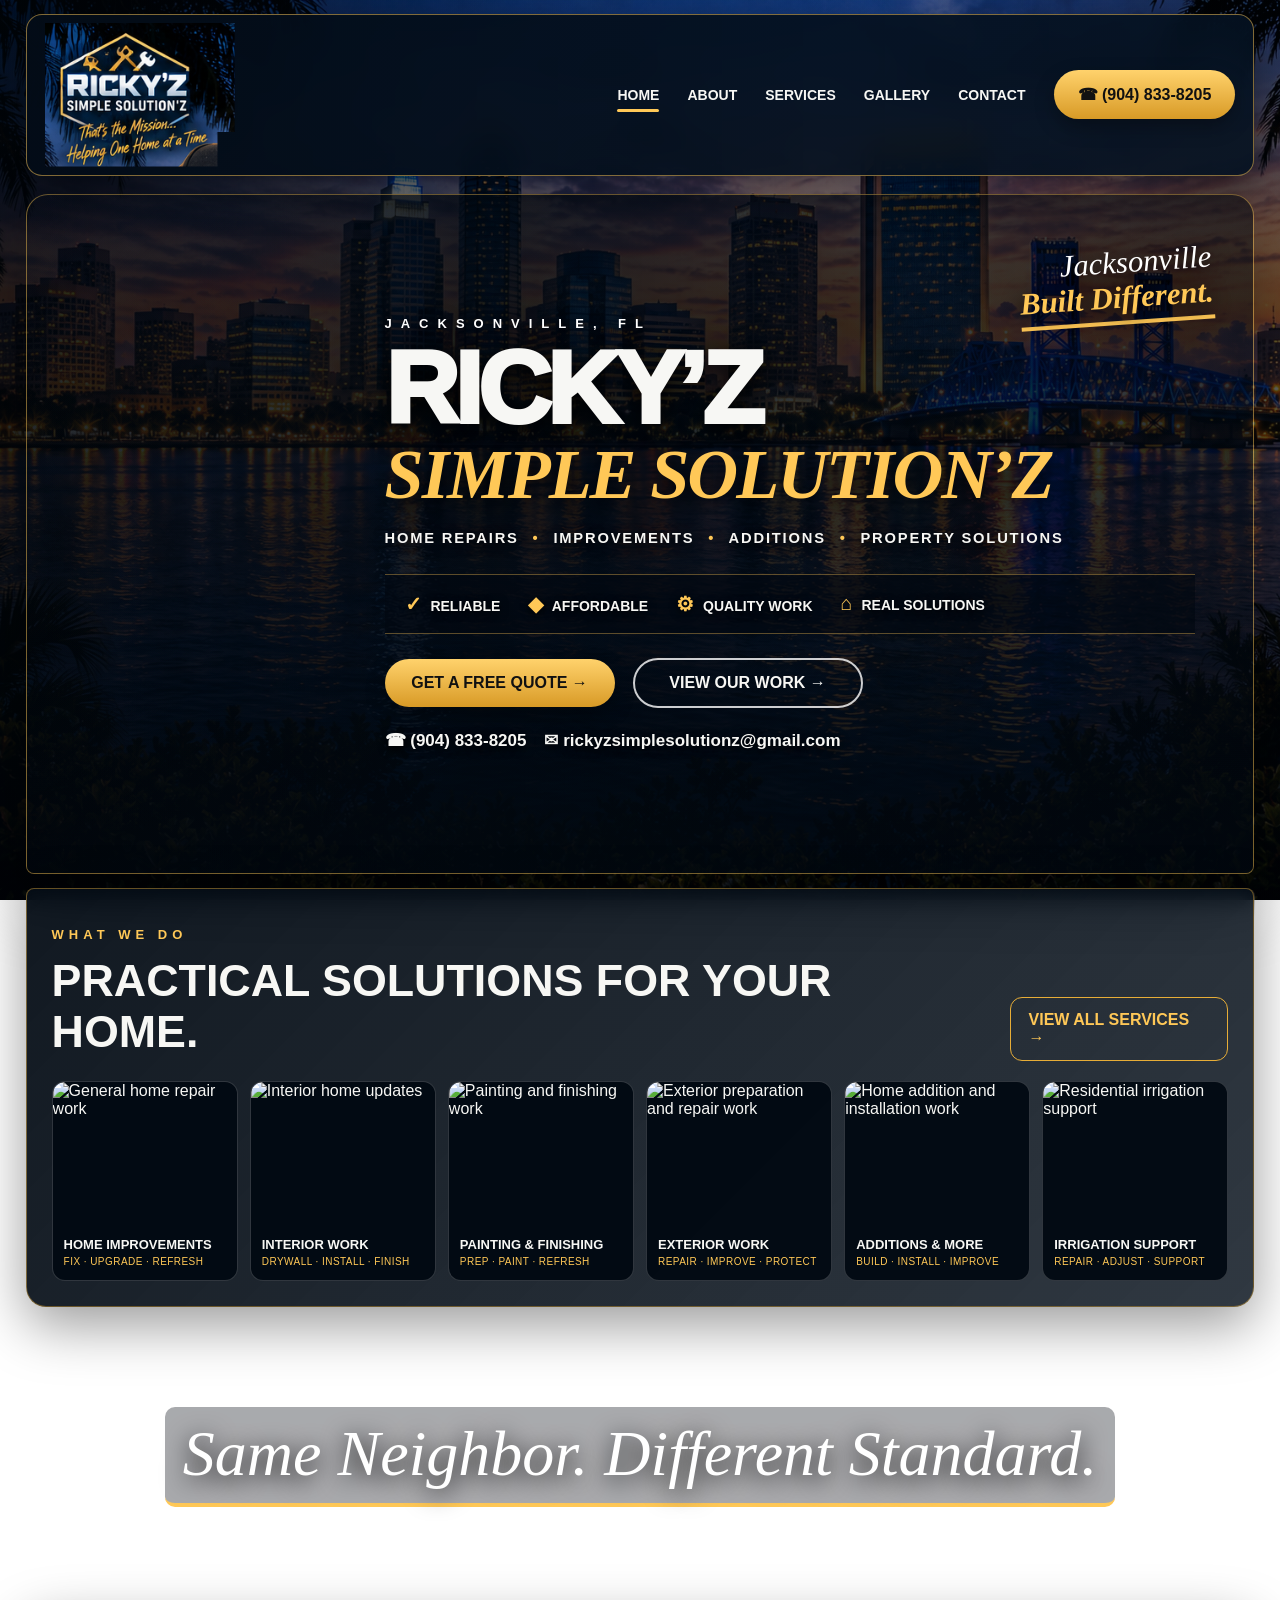
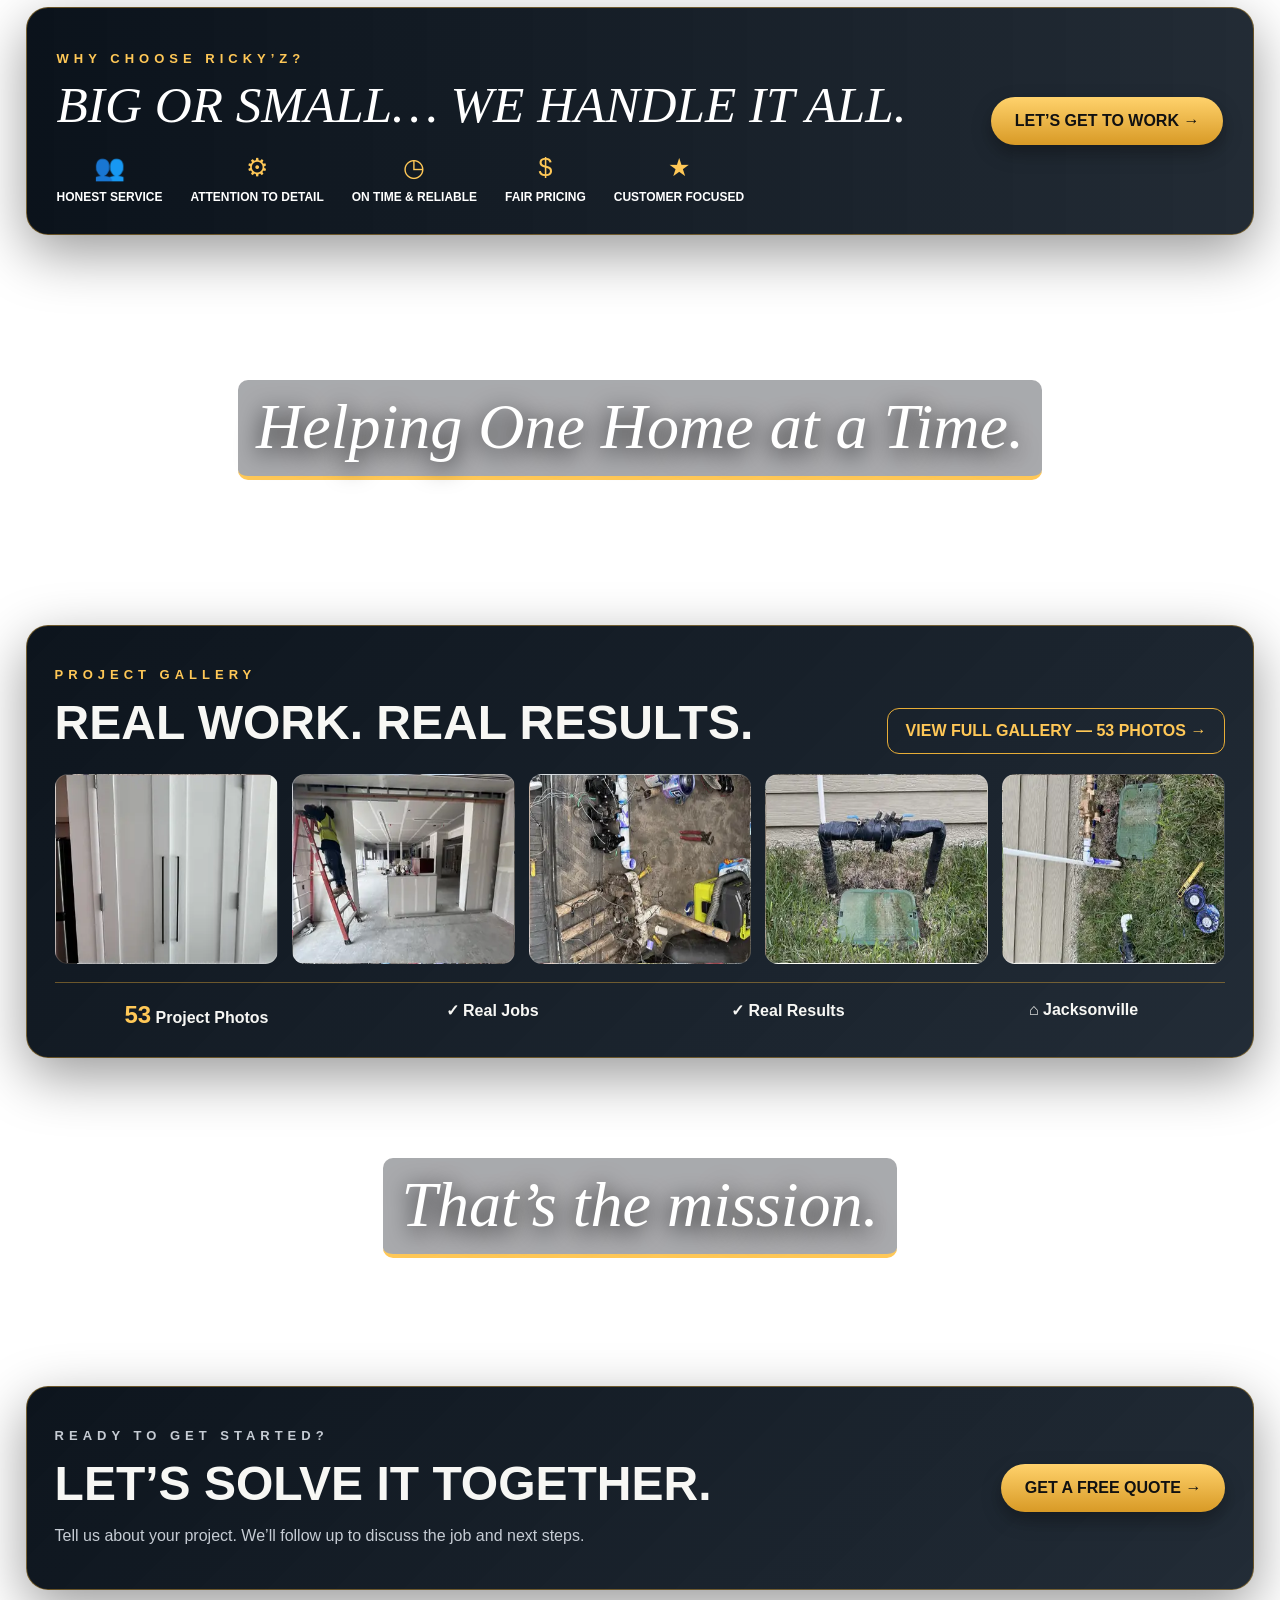
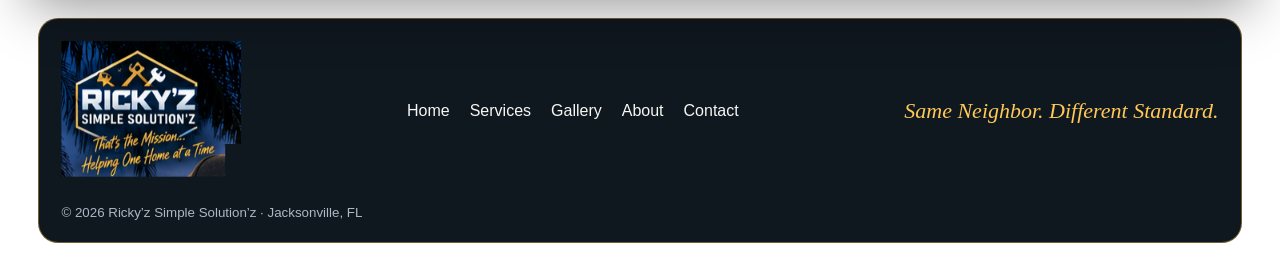
==== commit c81f00e3: "Add files via upload" ====
--- a/index.html
+++ b/index.html
@@ -1,14 +1,151 @@
-<!doctype html><html lang="en"><head><meta charset="utf-8"><meta name="viewport" content="width=device-width,initial-scale=1,viewport-fit=cover"><title>Ricky’z Simple Solution’z | Jacksonville</title><link rel="stylesheet" href="styles.css"></head><body class="v12"><div class="fixed-city"></div><header class="v12-nav"><a class="v12-logo" href="index.html"><img src="logo-v12.png" alt="Ricky’z Simple Solution’z"></a><button class="menu" aria-label="Open menu" aria-expanded="false">☰</button><nav><a href="index.html">HOME</a><a href="about.html">ABOUT</a><a href="services.html">SERVICES</a><a href="gallery.html">GALLERY</a><a href="contact.html">CONTACT</a></nav><a class="phone-pill" href="tel:+19048338205">☎ (904) 833-8205</a></header><main>
-<section class="v12-hero glass"><div class="hero-copy"><p class="location">JACKSONVILLE, FL</p><h1><span>RICKY’Z</span><em>SIMPLE SOLUTION’Z</em></h1><p class="hero-services">HOME REPAIRS • IMPROVEMENTS • ADDITIONS • PROPERTY SOLUTIONS</p><div class="value-row"><span>🛡 RELIABLE</span><span>🤝 AFFORDABLE</span><span>⚙ QUALITY WORK</span><span>⌂ REAL SOLUTIONS</span></div><div class="hero-actions"><a class="gold-btn" href="contact.html#quote">GET A FREE QUOTE →</a><a class="ghost-btn" href="gallery.html">VIEW OUR WORK →</a></div><div class="hero-contact"><a href="tel:+19048338205">☎ (904) 833-8205</a><a href="mailto:rickyzsimplesolutionz@gmail.com">✉ rickyzsimplesolutionz@gmail.com</a></div></div><aside class="hero-reserved"><strong>JACKSONVILLE<br>BUILT DIFFERENT</strong><p>Character space intentionally reserved for your new approved likeness.</p></aside></section>
-<div class="background-gap"><span>Same Neighbor. Different Standard.</span></div>
-<section class="v12-services glass"><div class="section-head"><div><p class="kicker">SERVICES</p><h2>Practical solutions for your home.</h2></div><a href="services.html">VIEW ALL SERVICES →</a></div><div class="premium-grid">
-<a href="general-repairs.html"><img src="general-repairs.jpg"><b>HOME IMPROVEMENTS</b><small>FIX · UPGRADE · REFRESH</small></a>
-<a href="interior-work.html"><img src="interior-updates.jpg"><b>INTERIOR WORK</b><small>DRYWALL · INSTALL · FINISH</small></a>
-<a href="painting-finishing.html"><img src="spray-application.jpg"><b>PAINTING & FINISHING</b><small>PREP · PAINT · REFRESH</small></a>
-<a href="exterior-work.html"><img src="painting-prep.jpg"><b>EXTERIOR WORK</b><small>REPAIR · IMPROVE · PROTECT</small></a>
-<a href="irrigation-support.html"><img src="irrigation.jpg"><b>IRRIGATION SUPPORT</b><small>REPAIR · ADJUST · SUPPORT</small></a></div></section>
-<div class="background-gap tall"><span>Helping One Home at a Time.</span></div>
-<section class="v12-gallery glass"><div class="section-head"><div><p class="kicker">PROJECT GALLERY</p><h2>Real work. Real results.</h2></div><a href="gallery.html">VIEW FULL GALLERY — 53 PHOTOS →</a></div><div class="gallery-strip"><img src="gallery-assets/IMG_5143.jpeg"><img src="gallery-assets/IMG_4080.jpeg"><img src="gallery-assets/IMG_6086.jpeg"><img src="gallery-assets/IMG_8301.jpeg"><img src="gallery-assets/IMG_8302.jpeg"></div><div class="proof-row"><span><b>53</b> Project Photos</span><span>✓ Real Jobs</span><span>✓ Real Results</span><span>⌂ Jacksonville</span></div></section>
-<div class="background-gap"><span>Big or small… we handle it all.</span></div>
-<section class="why glass"><div><p class="kicker">WHY CHOOSE RICKY’Z?</p><div class="why-grid"><span>👥<b>HONEST SERVICE</b></span><span>⚙<b>ATTENTION TO DETAIL</b></span><span>◷<b>ON TIME & RELIABLE</b></span><span>$<b>FAIR PRICING</b></span><span>★<b>CUSTOMER FOCUSED</b></span></div></div><a class="gold-btn" href="contact.html#quote">LET’S GET TO WORK →</a></section>
-<section class="cta glass"><div><p class="kicker">READY TO GET STARTED?</p><h2>LET’S SOLVE IT TOGETHER.</h2><p>Tell us about your project. We’ll follow up to discuss the job and next steps.</p></div><a class="gold-btn" href="contact.html#quote">GET A FREE QUOTE →</a></section></main><footer class="v12-footer"><div><img src="logo-v12.png" alt="Ricky’z Simple Solution’z"></div><nav><a href="index.html">Home</a><a href="services.html">Services</a><a href="gallery.html">Gallery</a><a href="about.html">About</a><a href="contact.html">Contact</a></nav><div class="footer-tag">Same Neighbor. Different Standard.</div><small>© 2026 Ricky’z Simple Solution’z · Jacksonville, FL</small></footer><script src="script.js"></script></body></html>+<!doctype html>
+<html lang="en">
+<head>
+  <meta charset="utf-8">
+  <meta name="viewport" content="width=device-width,initial-scale=1,viewport-fit=cover">
+  <meta name="description" content="Reliable home repairs, improvements, additions, and property solutions in Jacksonville, Florida.">
+  <title>Ricky’z Simple Solution’z | Jacksonville</title>
+  <link rel="stylesheet" href="styles.css">
+  <link rel="stylesheet" href="styles-v13.css">
+</head>
+<body class="v12 v13-home">
+  <div class="fixed-city" aria-hidden="true"></div>
+
+  <header class="v12-nav">
+    <a class="v12-logo" href="index.html" aria-label="Ricky’z Simple Solution’z home">
+      <img src="logo-v12.png" alt="Ricky’z Simple Solution’z">
+    </a>
+    <button class="menu" aria-label="Open menu" aria-expanded="false">☰</button>
+    <nav aria-label="Main navigation">
+      <a class="active" aria-current="page" href="index.html">HOME</a>
+      <a href="about.html">ABOUT</a>
+      <a href="services.html">SERVICES</a>
+      <a href="gallery.html">GALLERY</a>
+      <a href="contact.html">CONTACT</a>
+    </nav>
+    <a class="phone-pill" href="tel:+19048338205">☎ (904) 833-8205</a>
+  </header>
+
+  <main class="home-main">
+    <section class="cinematic-hero" aria-labelledby="home-title">
+      <div class="future-character-space" aria-hidden="true"></div>
+      <div class="cinematic-copy">
+        <p class="location">JACKSONVILLE, FL</p>
+        <h1 id="home-title"><span>RICKY’Z</span><em>SIMPLE SOLUTION’Z</em></h1>
+        <p class="hero-services">HOME REPAIRS <i>•</i> IMPROVEMENTS <i>•</i> ADDITIONS <i>•</i> PROPERTY SOLUTIONS</p>
+        <div class="value-row" aria-label="Our service values">
+          <span><b>✓</b> RELIABLE</span>
+          <span><b>◆</b> AFFORDABLE</span>
+          <span><b>⚙</b> QUALITY WORK</span>
+          <span><b>⌂</b> REAL SOLUTIONS</span>
+        </div>
+        <div class="hero-actions">
+          <a class="gold-btn" href="contact.html#quote">GET A FREE QUOTE <span>→</span></a>
+          <a class="ghost-btn" href="gallery.html">VIEW OUR WORK <span>→</span></a>
+        </div>
+        <div class="hero-contact">
+          <a href="tel:+19048338205">☎ (904) 833-8205</a>
+          <a href="mailto:rickyzsimplesolutionz@gmail.com">✉ rickyzsimplesolutionz@gmail.com</a>
+        </div>
+      </div>
+      <p class="hero-script">Jacksonville<br><strong>Built Different.</strong></p>
+    </section>
+
+    <section class="home-service-deck glass" aria-labelledby="services-title">
+      <div class="section-head">
+        <div>
+          <p class="kicker">WHAT WE DO</p>
+          <h2 id="services-title">Practical solutions for your home.</h2>
+        </div>
+        <a href="services.html">VIEW ALL SERVICES →</a>
+      </div>
+      <div class="home-service-grid">
+        <a href="general-repairs.html">
+          <img src="general-repairs.jpg" alt="General home repair work">
+          <b>HOME IMPROVEMENTS</b><small>FIX · UPGRADE · REFRESH</small>
+        </a>
+        <a href="interior-work.html">
+          <img src="interior-updates.jpg" alt="Interior home updates">
+          <b>INTERIOR WORK</b><small>DRYWALL · INSTALL · FINISH</small>
+        </a>
+        <a href="painting-finishing.html">
+          <img src="spray-application.jpg" alt="Painting and finishing work">
+          <b>PAINTING &amp; FINISHING</b><small>PREP · PAINT · REFRESH</small>
+        </a>
+        <a href="exterior-work.html">
+          <img src="painting-prep.jpg" alt="Exterior preparation and repair work">
+          <b>EXTERIOR WORK</b><small>REPAIR · IMPROVE · PROTECT</small>
+        </a>
+        <a href="additions-remodels.html">
+          <img src="furniture-wall-installation.jpg" alt="Home addition and installation work">
+          <b>ADDITIONS &amp; MORE</b><small>BUILD · INSTALL · IMPROVE</small>
+        </a>
+        <a href="irrigation-support.html">
+          <img src="irrigation.jpg" alt="Residential irrigation support">
+          <b>IRRIGATION SUPPORT</b><small>REPAIR · ADJUST · SUPPORT</small>
+        </a>
+      </div>
+    </section>
+
+    <div class="background-gap home-gap"><span>Same Neighbor. Different Standard.</span></div>
+
+    <section class="why home-why glass" aria-labelledby="why-title">
+      <div>
+        <p class="kicker">WHY CHOOSE RICKY’Z?</p>
+        <h2 id="why-title">Big or small… we handle it all.</h2>
+        <div class="why-grid">
+          <span>👥<b>HONEST SERVICE</b></span>
+          <span>⚙<b>ATTENTION TO DETAIL</b></span>
+          <span>◷<b>ON TIME &amp; RELIABLE</b></span>
+          <span>$<b>FAIR PRICING</b></span>
+          <span>★<b>CUSTOMER FOCUSED</b></span>
+        </div>
+      </div>
+      <a class="gold-btn" href="contact.html#quote">LET’S GET TO WORK →</a>
+    </section>
+
+    <div class="background-gap tall home-gap"><span>Helping One Home at a Time.</span></div>
+
+    <section class="v12-gallery glass" aria-labelledby="gallery-title">
+      <div class="section-head">
+        <div>
+          <p class="kicker">PROJECT GALLERY</p>
+          <h2 id="gallery-title">Real work. Real results.</h2>
+        </div>
+        <a href="gallery.html">VIEW FULL GALLERY — 53 PHOTOS →</a>
+      </div>
+      <div class="gallery-strip">
+        <img class="sprite-39" loading="lazy" src="[data-uri]" alt="Completed Ricky’z project">
+        <img class="sprite-37" loading="lazy" src="[data-uri]" alt="Completed Ricky’z project">
+        <img class="sprite-42" loading="lazy" src="[data-uri]" alt="Completed Ricky’z project">
+        <img class="sprite-48" loading="lazy" src="[data-uri]" alt="Completed Ricky’z project">
+        <img class="sprite-49" loading="lazy" src="[data-uri]" alt="Completed Ricky’z project">
+      </div>
+      <div class="proof-row">
+        <span><b>53</b> Project Photos</span><span>✓ Real Jobs</span><span>✓ Real Results</span><span>⌂ Jacksonville</span>
+      </div>
+    </section>
+
+    <div class="background-gap home-gap"><span>That’s the mission.</span></div>
+
+    <section class="cta glass">
+      <div>
+        <p class="kicker">READY TO GET STARTED?</p>
+        <h2>LET’S SOLVE IT TOGETHER.</h2>
+        <p>Tell us about your project. We’ll follow up to discuss the job and next steps.</p>
+      </div>
+      <a class="gold-btn" href="contact.html#quote">GET A FREE QUOTE →</a>
+    </section>
+  </main>
+
+  <footer class="v12-footer">
+    <div><img src="logo-v12.png" alt="Ricky’z Simple Solution’z"></div>
+    <nav aria-label="Footer navigation">
+      <a href="index.html">Home</a><a href="services.html">Services</a><a href="gallery.html">Gallery</a><a href="about.html">About</a><a href="contact.html">Contact</a>
+    </nav>
+    <div class="footer-tag">Same Neighbor. Different Standard.</div>
+    <small>© 2026 Ricky’z Simple Solution’z · Jacksonville, FL</small>
+  </footer>
+  <script src="script.js"></script>
+</body>
+</html>
--- a/styles-v13.css
+++ b/styles-v13.css
@@ -0,0 +1,419 @@
+/* V13 homepage: faithful cinematic layout with the incorrect character removed. */
+.v13-home .fixed-city {
+  background:
+    linear-gradient(90deg, rgba(1, 7, 14, .72) 0%, rgba(1, 7, 14, .28) 40%, rgba(1, 7, 14, .16) 68%, rgba(1, 7, 14, .38) 100%),
+    linear-gradient(180deg, rgba(0, 5, 11, .08), rgba(0, 5, 11, .45)),
+    url("jacksonville-hero-bg-v13.png") center / cover no-repeat;
+}
+
+.v13-home .fixed-city::after {
+  background: radial-gradient(circle at 55% 35%, transparent 0 30%, rgba(0, 0, 0, .34) 100%);
+}
+
+.v13-home .v12-nav {
+  width: min(1460px, 96%);
+  min-height: 82px;
+  margin-top: 14px;
+  border-color: rgba(255, 200, 87, .5);
+  border-radius: 16px;
+  background: linear-gradient(90deg, rgba(3, 12, 23, .96), rgba(5, 18, 33, .9));
+}
+
+.v13-home .v12-logo img {
+  width: 190px;
+  max-height: 145px;
+  object-fit: contain;
+  clip-path: polygon(0 0, 100% 0, 100% 76%, 91% 76%, 91% 100%, 0 100%);
+}
+
+.v13-home .v12-nav nav a {
+  position: relative;
+  padding: 14px 0;
+}
+
+.v13-home .v12-nav nav a.active::after {
+  content: "";
+  position: absolute;
+  right: 0;
+  bottom: 5px;
+  left: 0;
+  height: 3px;
+  border-radius: 3px;
+  background: var(--gold2);
+}
+
+.home-main {
+  width: min(1460px, 96%);
+  margin: 18px auto 0;
+}
+
+.cinematic-hero {
+  position: relative;
+  min-height: 680px;
+  padding: 62px 58px;
+  display: grid;
+  grid-template-columns: minmax(235px, .54fr) minmax(0, 1.46fr);
+  align-items: center;
+  overflow: hidden;
+  isolation: isolate;
+  border: 1px solid rgba(255, 200, 87, .48);
+  border-radius: 22px 22px 8px 8px;
+  background: linear-gradient(90deg, rgba(2, 9, 17, .12), rgba(2, 9, 17, .76) 36%, rgba(2, 9, 17, .52));
+  box-shadow: 0 24px 70px rgba(0, 0, 0, .48);
+}
+
+.cinematic-hero::before {
+  content: "";
+  position: absolute;
+  z-index: -1;
+  inset: 0;
+  background: linear-gradient(180deg, rgba(2, 8, 15, .1), rgba(2, 8, 15, .12) 65%, rgba(2, 8, 15, .58));
+}
+
+.future-character-space { min-height: 510px; }
+
+.cinematic-copy {
+  position: relative;
+  z-index: 2;
+  max-width: 900px;
+}
+
+.cinematic-copy .location {
+  margin: 0 0 12px;
+  color: #fff;
+  letter-spacing: 9px;
+  text-shadow: 0 3px 18px #000;
+}
+
+.cinematic-copy h1 {
+  margin: 0;
+  line-height: .9;
+  text-transform: uppercase;
+  text-shadow: 0 6px 24px #000;
+}
+
+.cinematic-copy h1 span {
+  display: block;
+  font-size: clamp(72px, 8vw, 126px);
+  font-weight: 1000;
+  letter-spacing: -5px;
+}
+
+.cinematic-copy h1 em {
+  display: block;
+  margin-top: 8px;
+  color: var(--gold2);
+  font-family: Georgia, serif;
+  font-size: clamp(47px, 5.5vw, 82px);
+  font-style: italic;
+  letter-spacing: -2px;
+}
+
+.cinematic-copy .hero-services {
+  margin: 23px 0 0;
+  font-size: clamp(13px, 1.15vw, 18px);
+  font-weight: 900;
+  letter-spacing: 1.8px;
+  text-shadow: 0 3px 12px #000;
+}
+
+.cinematic-copy .hero-services i {
+  padding: 0 8px;
+  color: var(--gold2);
+  font-style: normal;
+}
+
+.cinematic-copy .value-row {
+  margin: 28px 0 0;
+  padding: 17px 20px;
+  gap: 28px;
+  border-block: 1px solid rgba(255, 200, 87, .36);
+  background: rgba(2, 9, 17, .66);
+}
+
+.cinematic-copy .value-row span {
+  font-size: 14px;
+  text-shadow: 0 2px 8px #000;
+}
+
+.cinematic-copy .value-row b {
+  margin-right: 5px;
+  color: var(--gold2);
+  font-size: 20px;
+}
+
+.cinematic-copy .hero-actions { margin-top: 24px; }
+
+.cinematic-copy .gold-btn,
+.cinematic-copy .ghost-btn {
+  min-width: 230px;
+  text-align: center;
+}
+
+.cinematic-copy .hero-contact {
+  font-size: 17px;
+  text-shadow: 0 3px 10px #000;
+}
+
+.hero-script {
+  position: absolute;
+  top: 54px;
+  right: 40px;
+  margin: 0;
+  transform: rotate(-4deg);
+  color: #fff;
+  font: italic clamp(22px, 2.4vw, 38px) / .95 Georgia, serif;
+  text-align: right;
+  text-shadow: 0 4px 20px #000;
+}
+
+.hero-script strong {
+  display: inline-block;
+  margin-top: 6px;
+  padding-bottom: 8px;
+  border-bottom: 4px solid var(--gold2);
+  color: var(--gold2);
+}
+
+.home-service-deck {
+  margin-top: 14px;
+  padding: 25px;
+  border-radius: 8px 8px 20px 20px;
+}
+
+.home-service-deck .section-head h2 { font-size: clamp(28px, 3.5vw, 46px); }
+
+.home-service-grid {
+  display: grid;
+  grid-template-columns: repeat(6, minmax(0, 1fr));
+  gap: 12px;
+}
+
+.home-service-grid a {
+  display: flex;
+  min-width: 0;
+  flex-direction: column;
+  overflow: hidden;
+  border: 1px solid rgba(255, 255, 255, .18);
+  border-radius: 13px;
+  background: rgba(2, 10, 19, .94);
+  transition: transform .2s ease, border-color .2s ease;
+}
+
+.home-service-grid a:hover {
+  transform: translateY(-4px);
+  border-color: var(--gold2);
+}
+
+.home-service-grid img {
+  width: 100%;
+  height: 145px;
+  display: block;
+  object-fit: cover;
+}
+
+.home-service-grid b,
+.home-service-grid small {
+  display: block;
+  padding: 10px 11px 0;
+}
+
+.home-service-grid b { font-size: 13px; }
+
+.home-service-grid small {
+  padding-top: 4px;
+  padding-bottom: 13px;
+  color: var(--gold2);
+  font-size: 10px;
+  letter-spacing: .45px;
+}
+
+.home-gap { height: 300px; }
+.home-gap.tall { height: 390px; }
+
+.home-gap span {
+  max-width: 1000px;
+  padding: 10px 18px 12px;
+  border-radius: 10px;
+  background: rgba(1, 8, 15, .34);
+  backdrop-filter: blur(3px);
+}
+
+.home-why {
+  padding: 30px;
+  background: linear-gradient(90deg, rgba(3, 11, 20, .97), rgba(4, 14, 25, .88));
+}
+
+.home-why h2 {
+  margin: 3px 0 23px;
+  color: #fff;
+  font: italic clamp(30px, 4vw, 55px) / 1 Georgia, serif;
+  text-transform: uppercase;
+}
+
+.v13-home .v12-gallery,
+.v13-home .cta {
+  background: linear-gradient(135deg, rgba(3, 11, 20, .96), rgba(4, 15, 27, .88));
+}
+
+.v13-home .gallery-strip img {
+  object-fit: none;
+  background-image: url("gallery-sprite.webp");
+  background-repeat: no-repeat;
+  background-size: 500% 1100%;
+}
+
+.v13-home .gallery-strip .sprite-37 { background-position: 50% 70%; }
+.v13-home .gallery-strip .sprite-39 { background-position: 100% 70%; }
+.v13-home .gallery-strip .sprite-42 { background-position: 50% 80%; }
+.v13-home .gallery-strip .sprite-48 { background-position: 75% 90%; }
+.v13-home .gallery-strip .sprite-49 { background-position: 100% 90%; }
+
+.v13-home .v12-footer {
+  border-color: rgba(255, 200, 87, .42);
+  background: rgba(3, 11, 20, .95);
+}
+
+.v13-home .v12-footer img {
+  clip-path: polygon(0 0, 100% 0, 100% 76%, 91% 76%, 91% 100%, 0 100%);
+}
+
+@media (max-width: 1180px) {
+  .cinematic-hero {
+    grid-template-columns: minmax(150px, .34fr) minmax(0, 1.66fr);
+    padding-inline: 38px;
+  }
+
+  .cinematic-copy h1 span { font-size: clamp(68px, 9vw, 105px); }
+  .cinematic-copy h1 em { font-size: clamp(43px, 5.9vw, 70px); }
+
+  .hero-script {
+    top: 32px;
+    right: 24px;
+    font-size: 26px;
+  }
+
+  .home-service-grid { grid-template-columns: repeat(3, 1fr); }
+  .home-service-grid img { height: 180px; }
+}
+
+@media (max-width: 900px) {
+  .v13-home .v12-nav {
+    width: 94%;
+    margin-top: 8px;
+  }
+
+  .v13-home .v12-logo img {
+    width: 145px;
+    max-height: 105px;
+  }
+
+  .home-main {
+    width: 94%;
+    margin-top: 10px;
+  }
+
+  .cinematic-hero {
+    min-height: 650px;
+    display: block;
+    padding: 82px 32px 40px;
+    background: linear-gradient(90deg, rgba(2, 9, 17, .82), rgba(2, 9, 17, .38));
+  }
+
+  .future-character-space { display: none; }
+  .cinematic-copy { max-width: 720px; }
+  .cinematic-copy h1 span { font-size: clamp(64px, 13vw, 96px); }
+  .cinematic-copy h1 em { font-size: clamp(42px, 8.2vw, 62px); }
+
+  .hero-script {
+    top: 24px;
+    right: 25px;
+    font-size: 22px;
+  }
+
+  .home-service-grid { grid-template-columns: repeat(2, 1fr); }
+
+  .home-why {
+    align-items: flex-start;
+    flex-direction: column;
+  }
+}
+
+@media (max-width: 560px) {
+  .v13-home .fixed-city { background-position: 60% center; }
+
+  .cinematic-hero {
+    min-height: 680px;
+    padding: 76px 20px 30px;
+    border-radius: 16px 16px 6px 6px;
+  }
+
+  .hero-script {
+    top: 18px;
+    right: 15px;
+    font-size: 18px;
+  }
+
+  .hero-script strong {
+    padding-bottom: 5px;
+    border-bottom-width: 3px;
+  }
+
+  .cinematic-copy .location {
+    font-size: 11px;
+    letter-spacing: 5px;
+  }
+
+  .cinematic-copy h1 span {
+    font-size: clamp(53px, 16vw, 76px);
+    letter-spacing: -3px;
+  }
+
+  .cinematic-copy h1 em {
+    font-size: clamp(35px, 10.8vw, 50px);
+    letter-spacing: -1px;
+  }
+
+  .cinematic-copy .hero-services {
+    font-size: 12px;
+    line-height: 1.7;
+    letter-spacing: 1px;
+  }
+
+  .cinematic-copy .hero-services i { padding: 0 3px; }
+
+  .cinematic-copy .value-row {
+    display: grid;
+    grid-template-columns: 1fr 1fr;
+    gap: 12px;
+    margin-top: 20px;
+    padding: 14px;
+  }
+
+  .cinematic-copy .value-row span { font-size: 11px; }
+  .cinematic-copy .value-row b { font-size: 16px; }
+
+  .cinematic-copy .hero-actions {
+    align-items: stretch;
+    gap: 10px;
+  }
+
+  .cinematic-copy .gold-btn,
+  .cinematic-copy .ghost-btn {
+    width: 100%;
+    min-width: 0;
+    padding: 14px 16px;
+  }
+
+  .cinematic-copy .hero-contact {
+    display: grid;
+    gap: 8px;
+    font-size: 12px;
+  }
+
+  .home-service-deck { padding: 17px; }
+  .home-service-grid { grid-template-columns: 1fr; }
+  .home-service-grid img { height: 210px; }
+  .home-gap { height: 290px; }
+  .home-gap.tall { height: 360px; }
+}
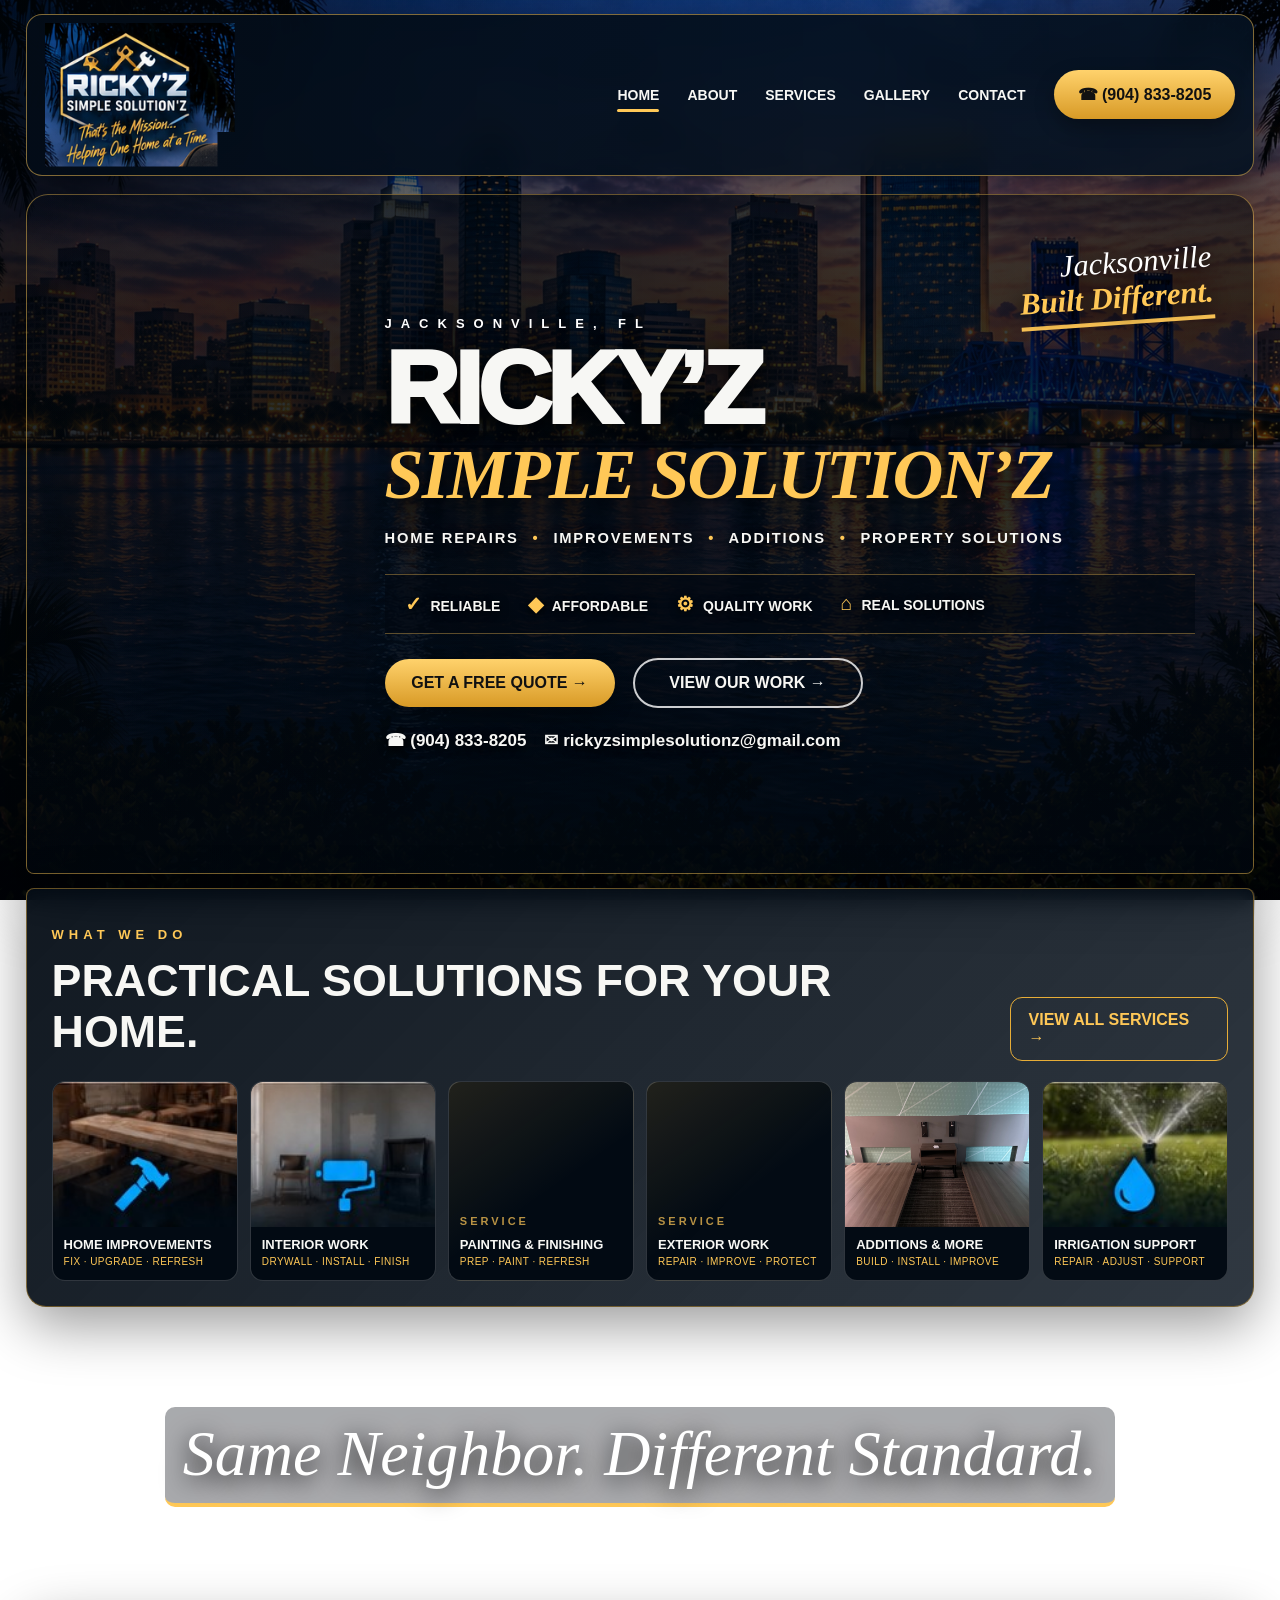
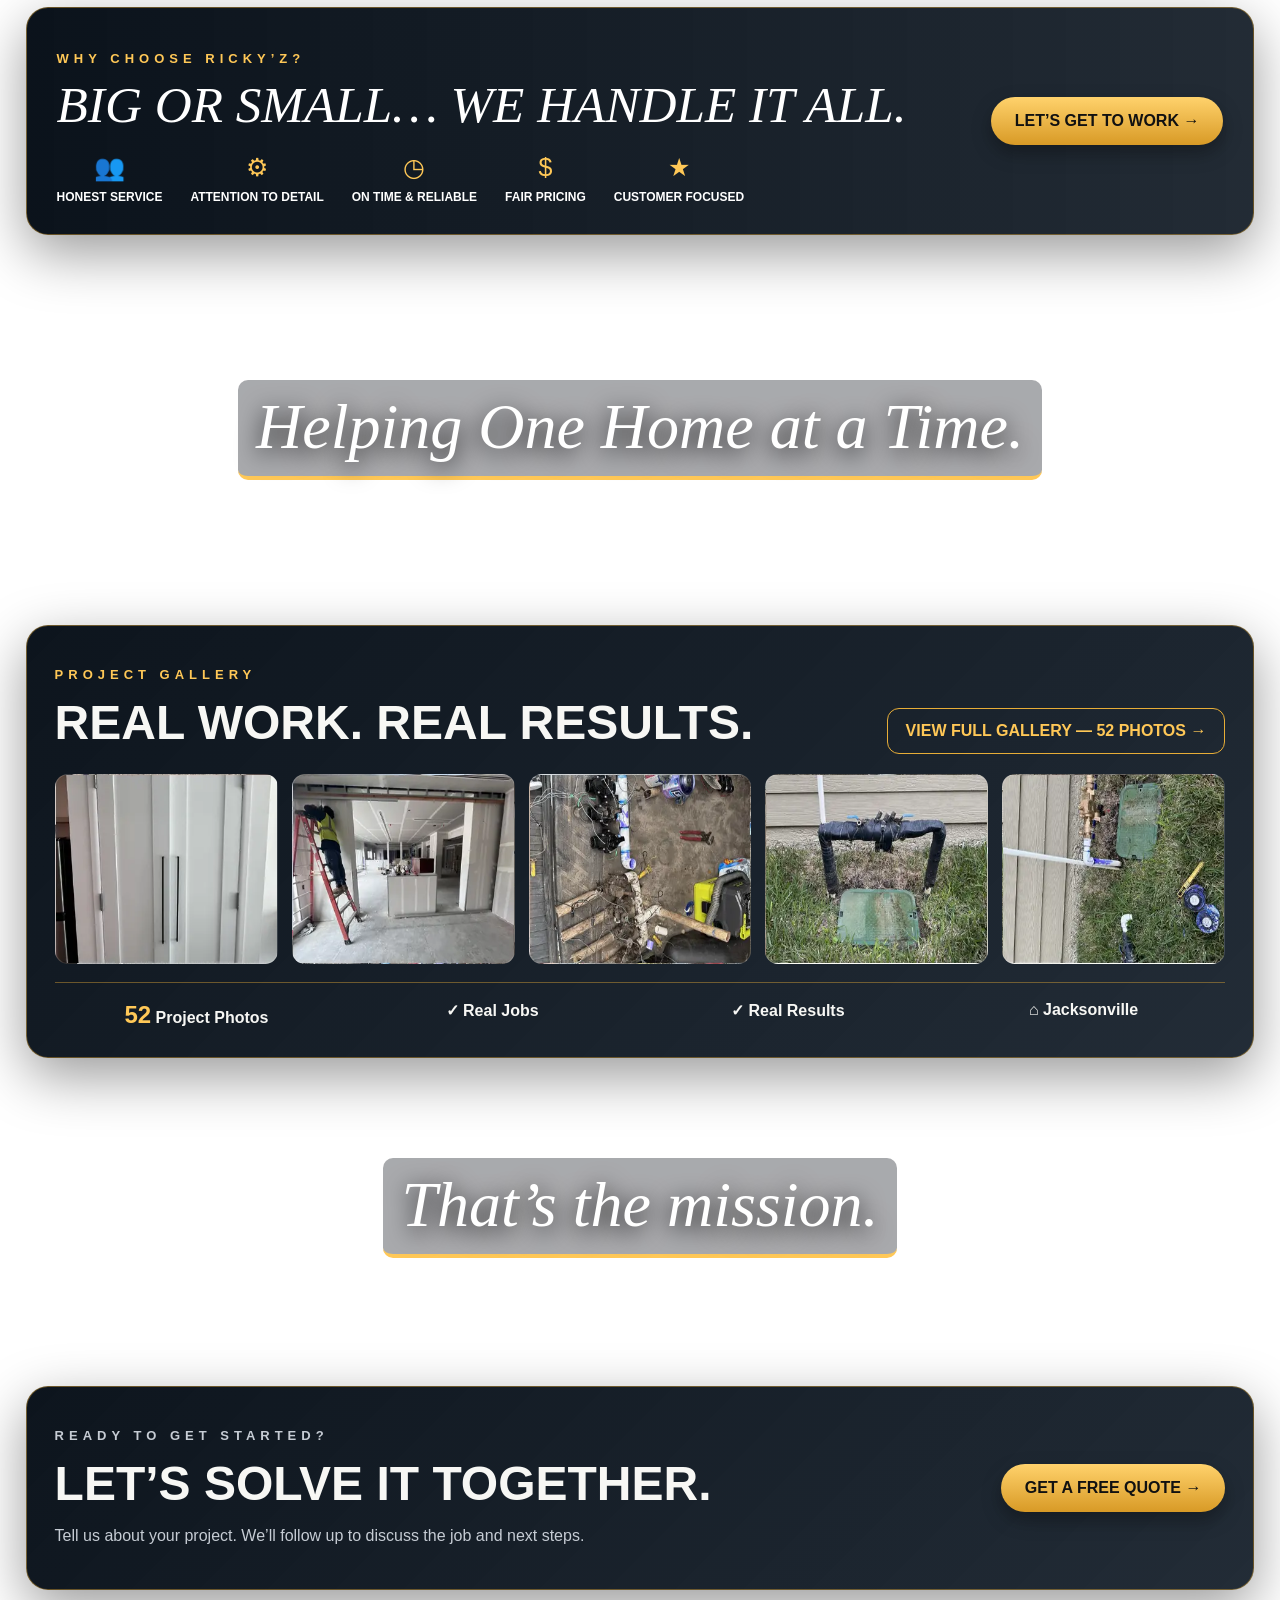
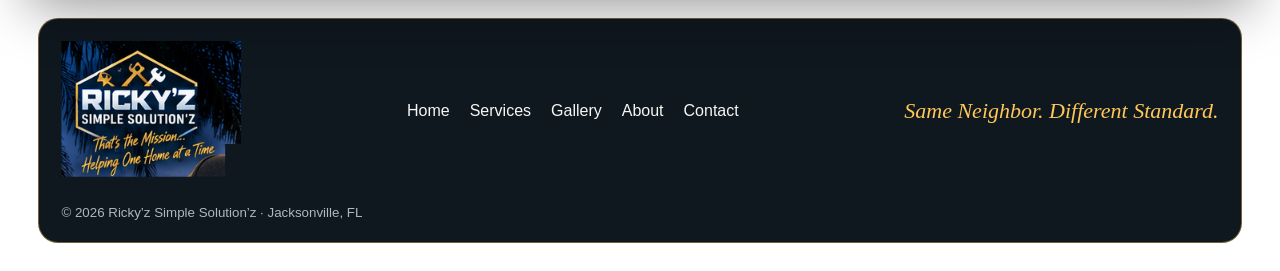
==== commit fb17dcfe: "Add files via upload" ====
--- a/index.html
+++ b/index.html
@@ -68,12 +68,10 @@
           <img src="interior-updates.jpg" alt="Interior home updates">
           <b>INTERIOR WORK</b><small>DRYWALL · INSTALL · FINISH</small>
         </a>
-        <a href="painting-finishing.html">
-          <img src="spray-application.jpg" alt="Painting and finishing work">
+        <a class="no-photo" href="painting-finishing.html">
           <b>PAINTING &amp; FINISHING</b><small>PREP · PAINT · REFRESH</small>
         </a>
-        <a href="exterior-work.html">
-          <img src="painting-prep.jpg" alt="Exterior preparation and repair work">
+        <a class="no-photo" href="exterior-work.html">
           <b>EXTERIOR WORK</b><small>REPAIR · IMPROVE · PROTECT</small>
         </a>
         <a href="additions-remodels.html">
@@ -112,7 +110,7 @@
           <p class="kicker">PROJECT GALLERY</p>
           <h2 id="gallery-title">Real work. Real results.</h2>
         </div>
-        <a href="gallery.html">VIEW FULL GALLERY — 53 PHOTOS →</a>
+        <a href="gallery.html">VIEW FULL GALLERY — 52 PHOTOS →</a>
       </div>
       <div class="gallery-strip">
         <img class="sprite-39" loading="lazy" src="[data-uri]" alt="Completed Ricky’z project">
@@ -122,7 +120,7 @@
         <img class="sprite-49" loading="lazy" src="[data-uri]" alt="Completed Ricky’z project">
       </div>
       <div class="proof-row">
-        <span><b>53</b> Project Photos</span><span>✓ Real Jobs</span><span>✓ Real Results</span><span>⌂ Jacksonville</span>
+        <span><b>52</b> Project Photos</span><span>✓ Real Jobs</span><span>✓ Real Results</span><span>⌂ Jacksonville</span>
       </div>
     </section>
 
--- a/styles-v13.css
+++ b/styles-v13.css
@@ -205,6 +205,22 @@
   border-color: var(--gold2);
 }
 
+.home-service-grid a.no-photo {
+  justify-content: flex-end;
+  background:
+    linear-gradient(145deg, rgba(255, 200, 87, .12), transparent 55%),
+    rgba(2, 10, 19, .94);
+}
+
+.home-service-grid a.no-photo::before {
+  content: "SERVICE";
+  margin: auto 11px 0;
+  color: rgba(255, 200, 87, .72);
+  font-size: 11px;
+  font-weight: 900;
+  letter-spacing: 3px;
+}
+
 .home-service-grid img {
   width: 100%;
   height: 145px;
